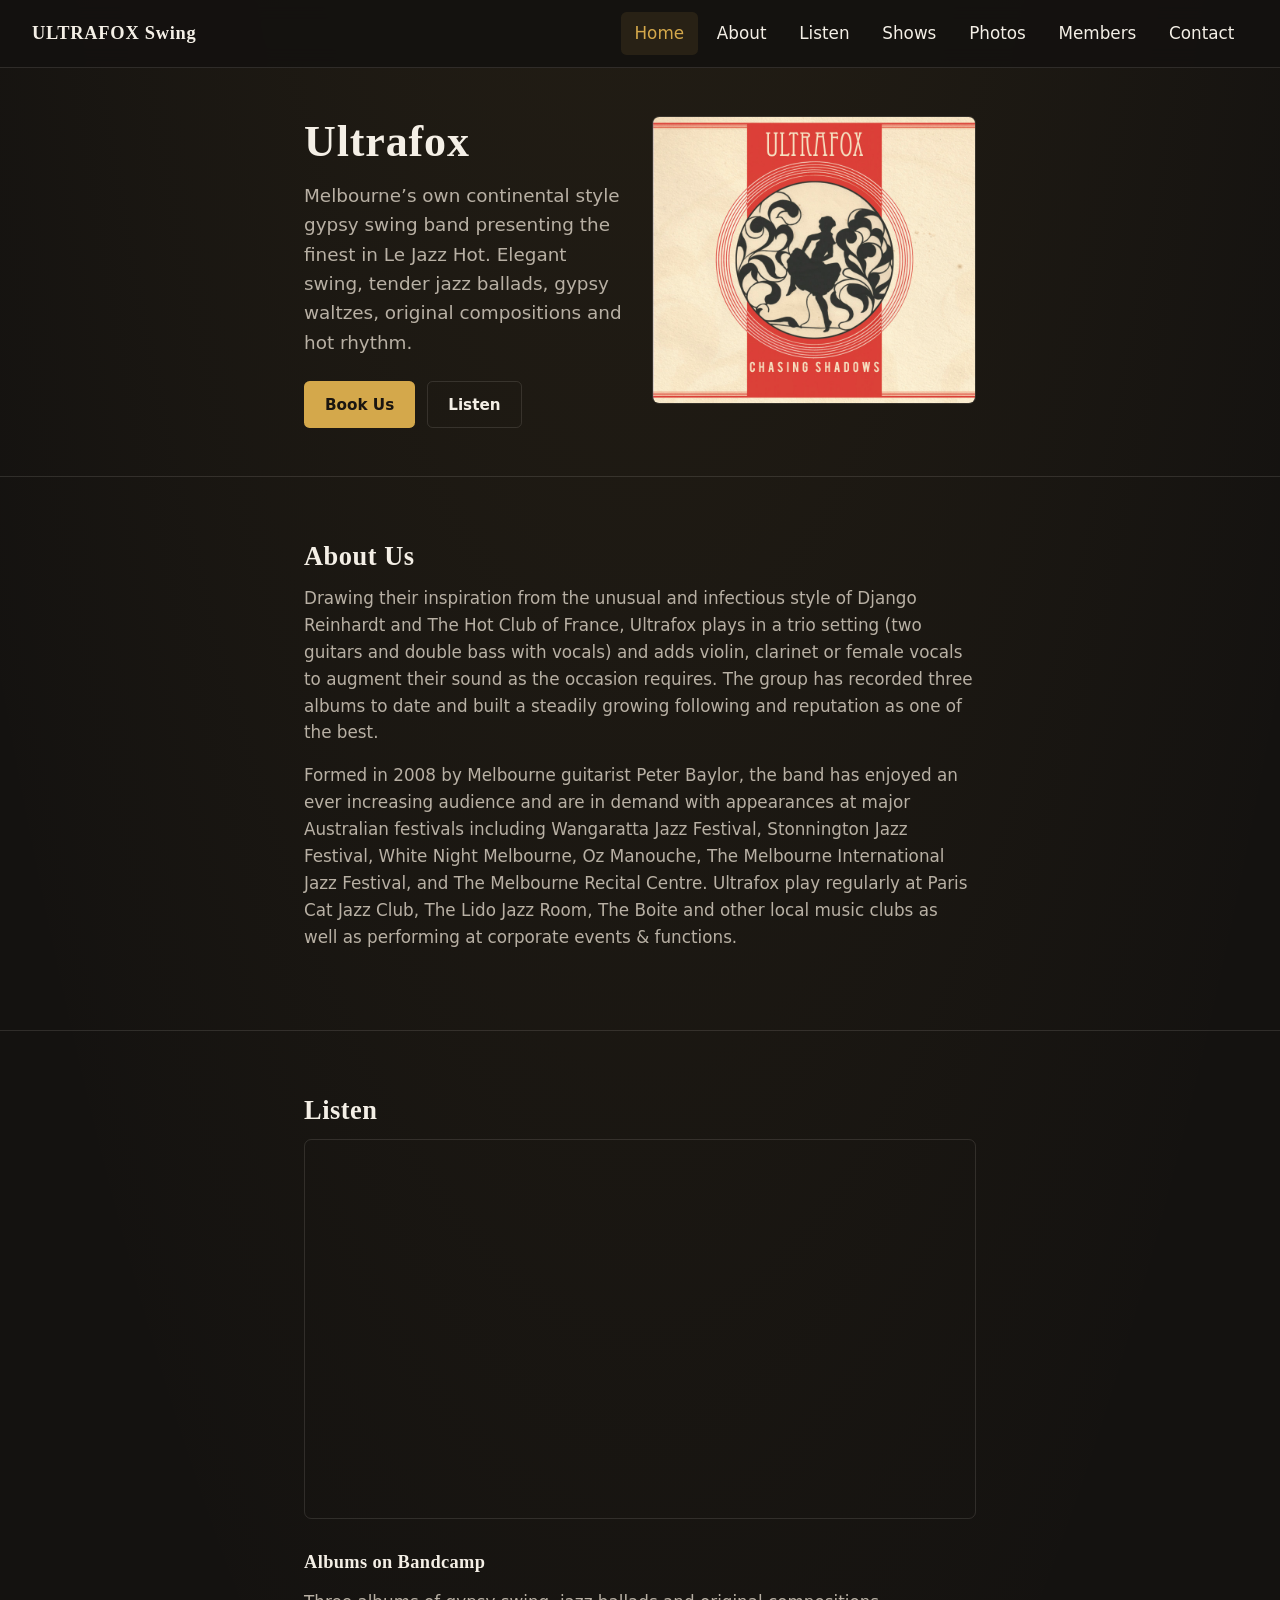
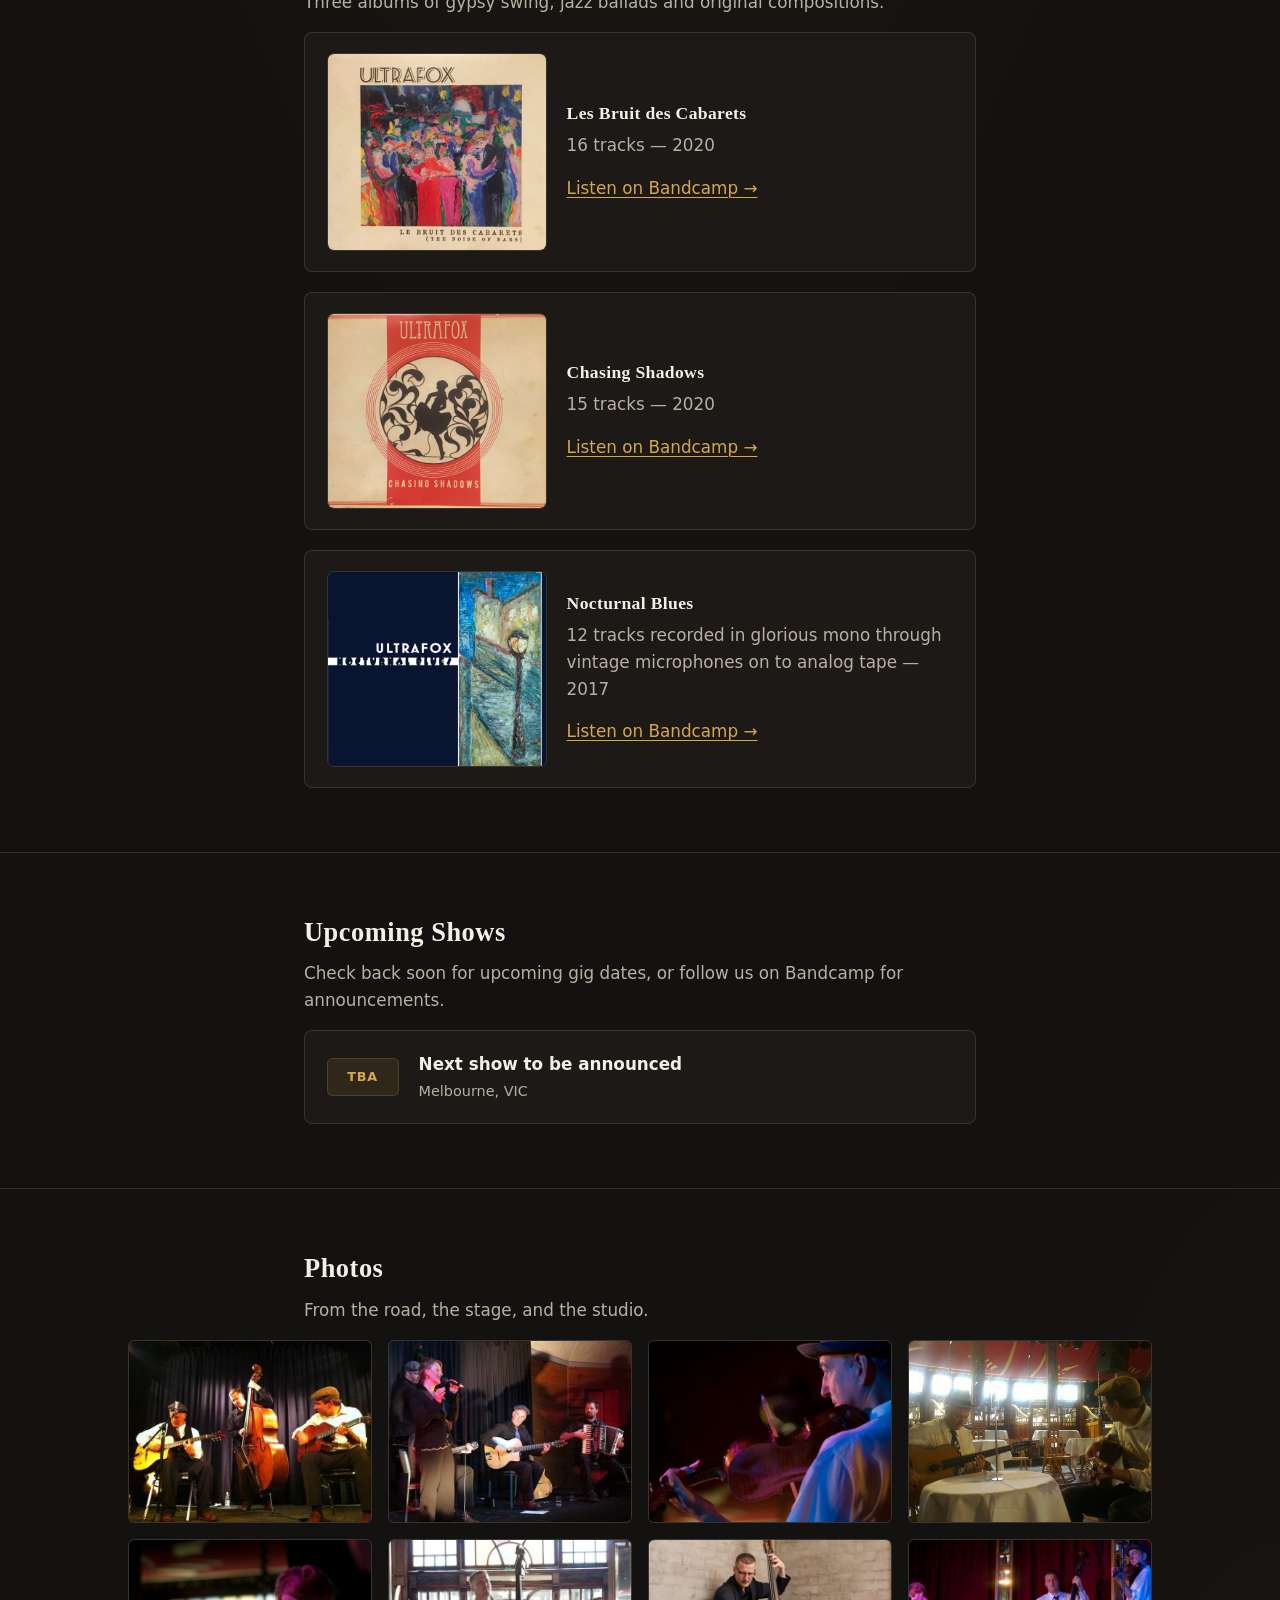
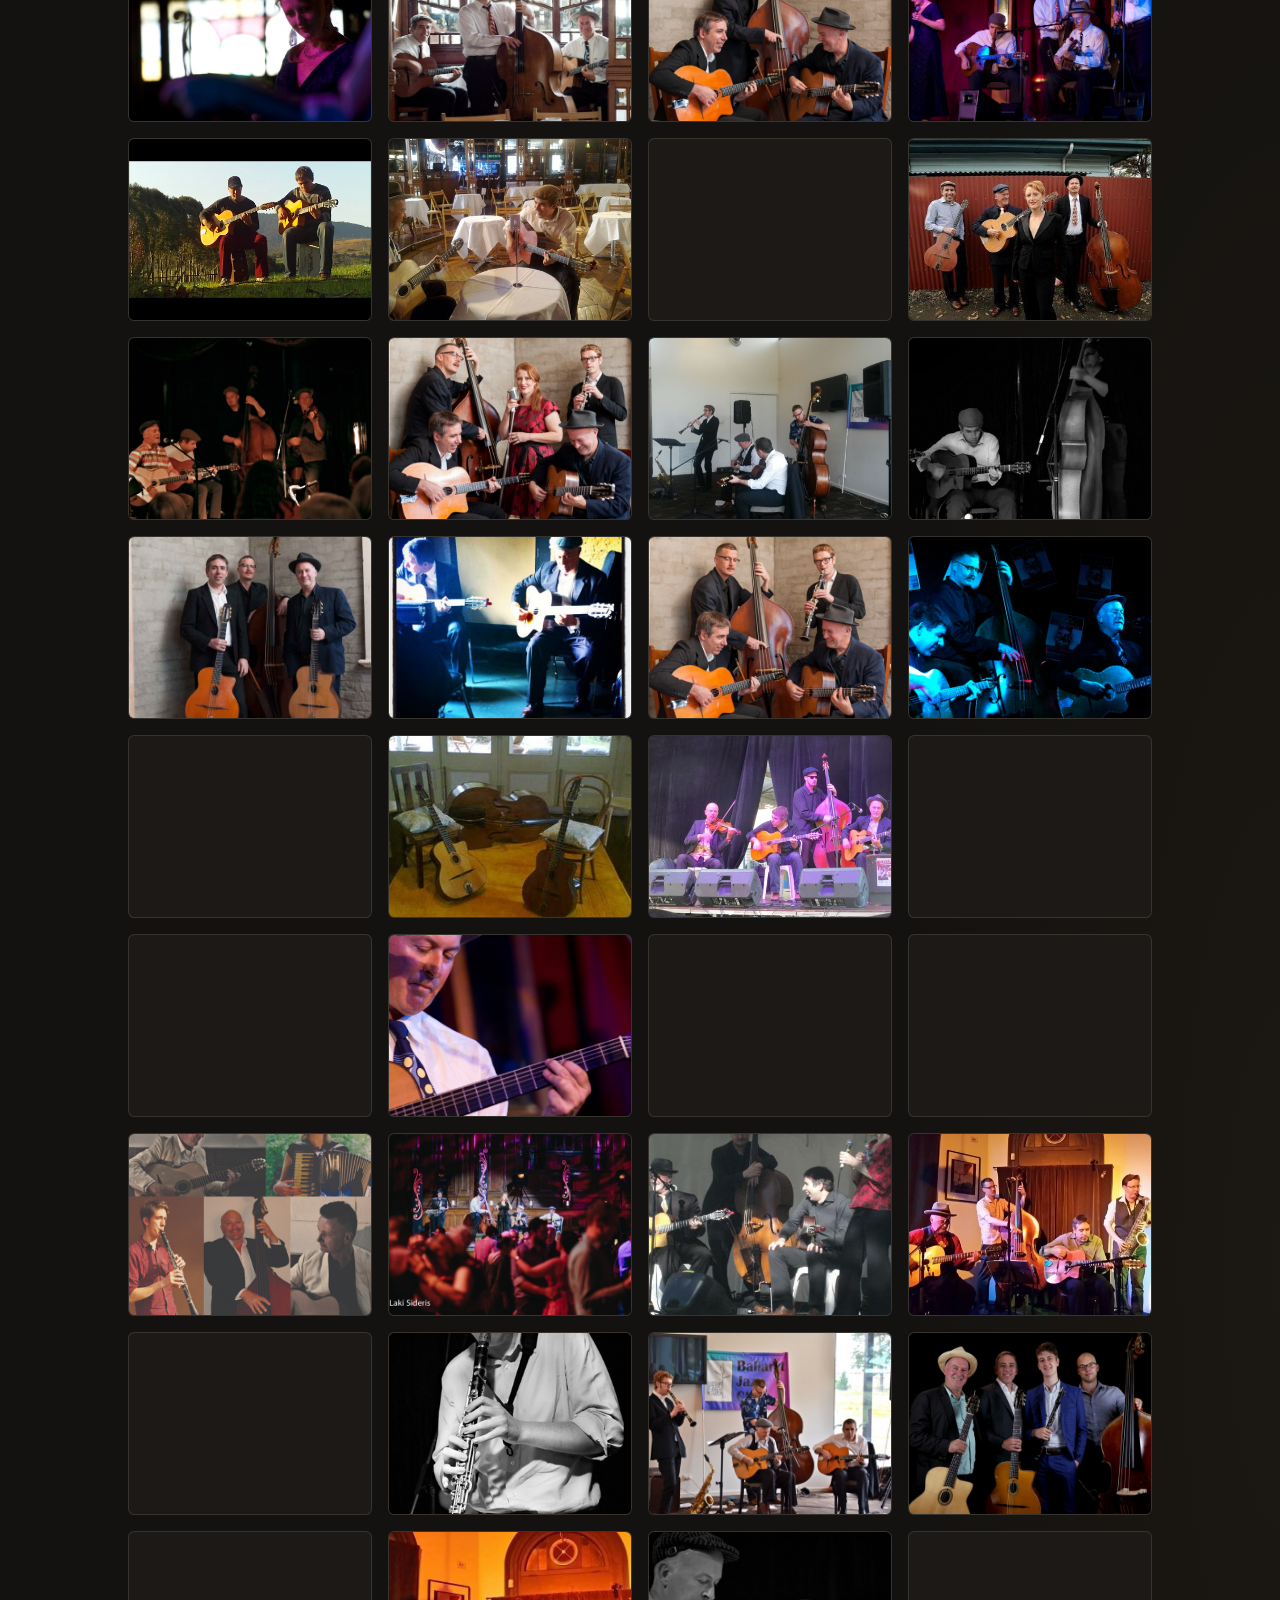
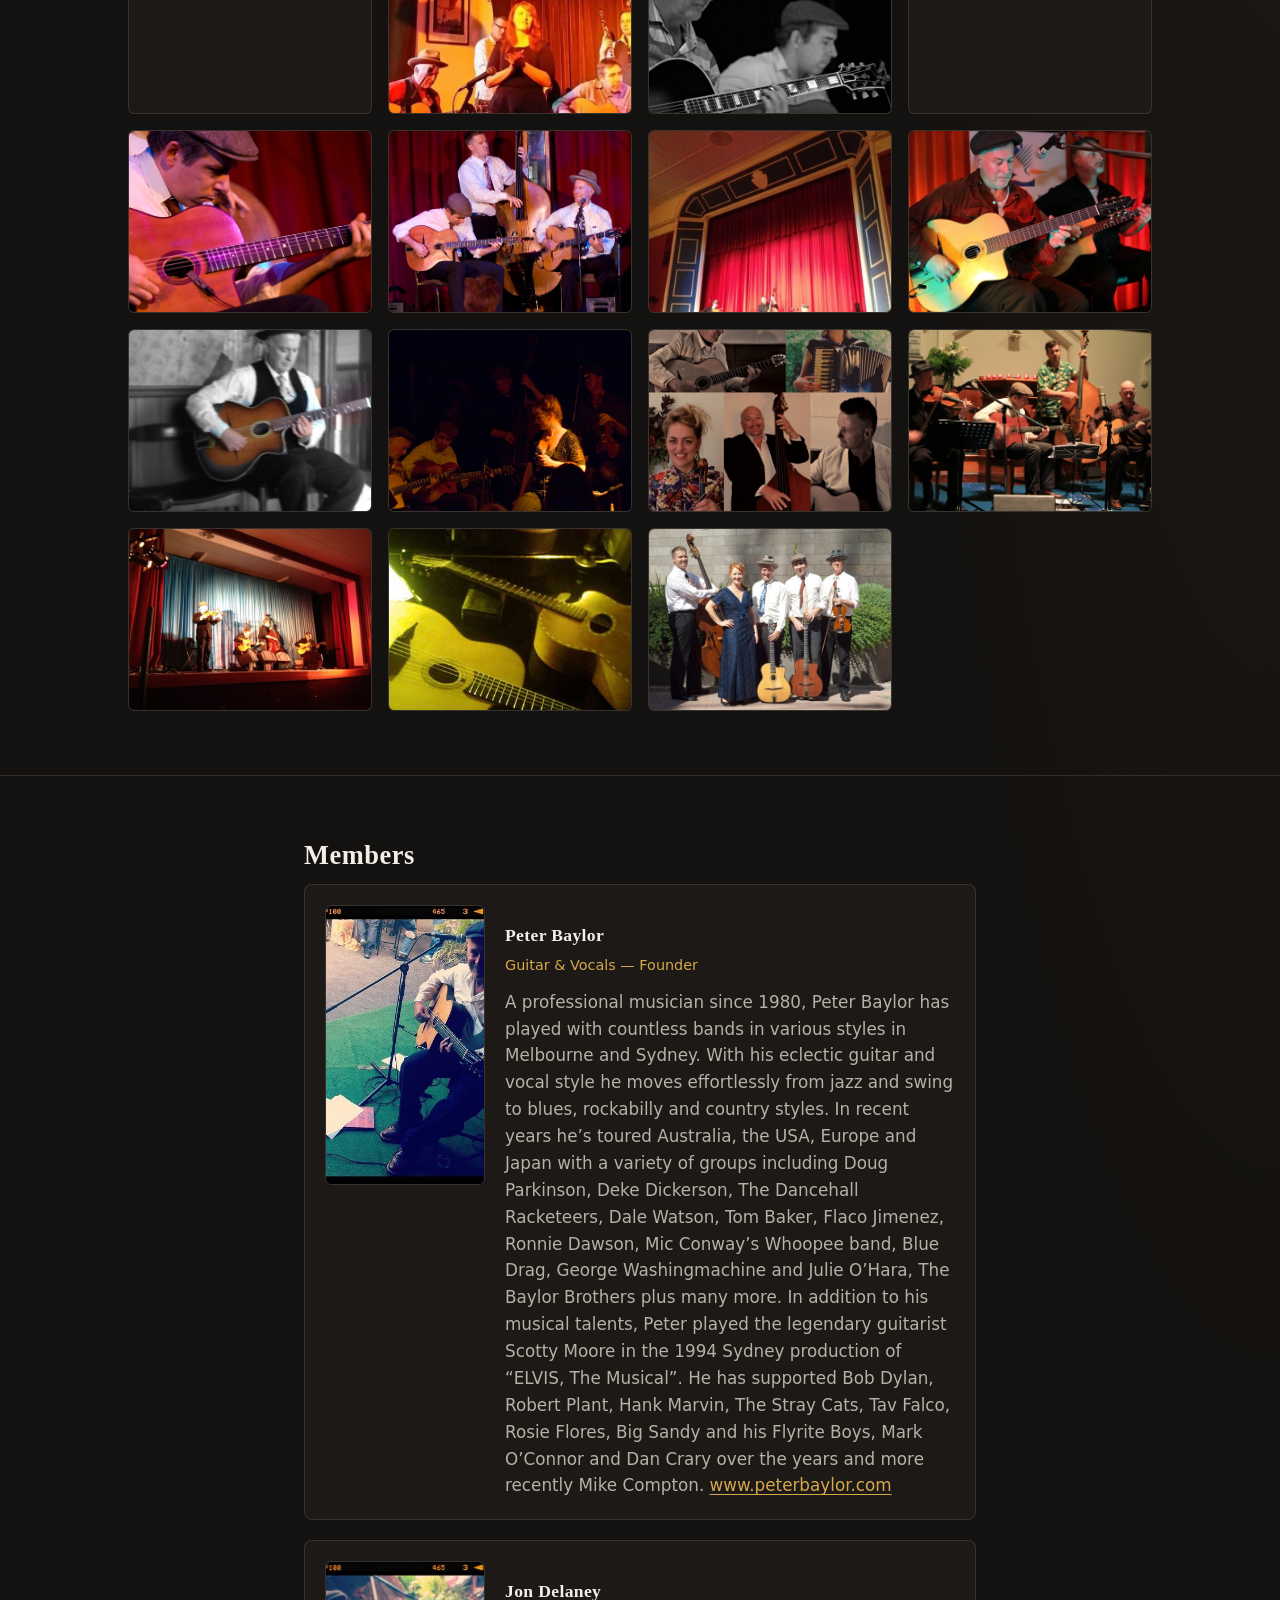
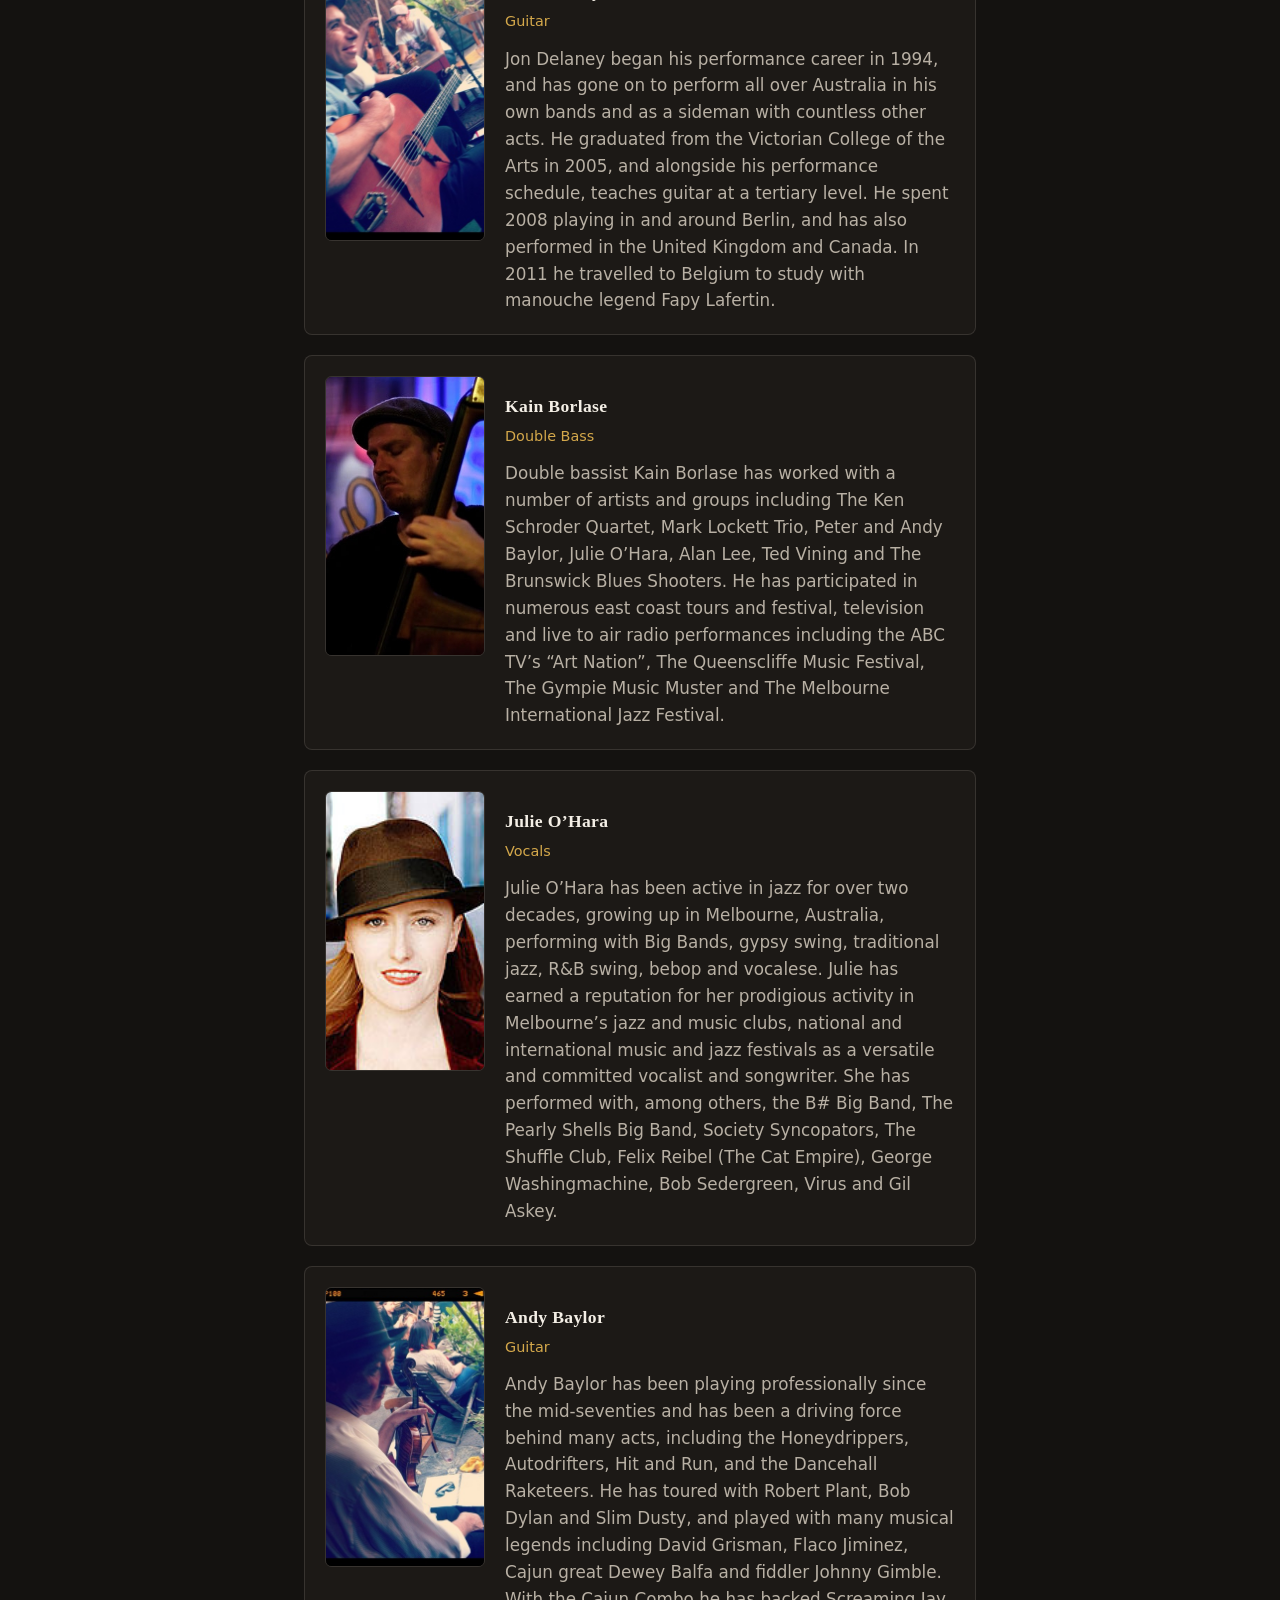
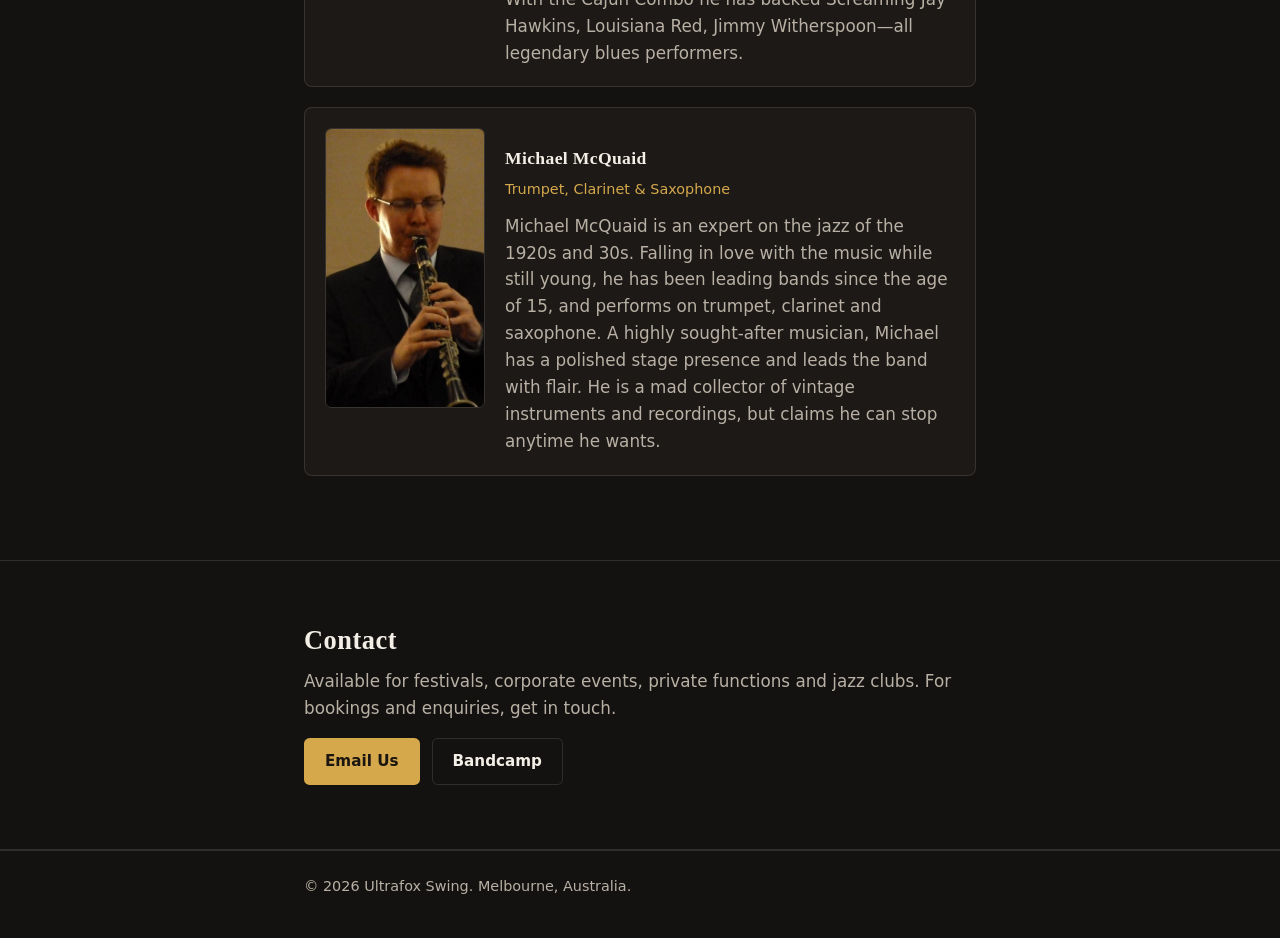
==== index.html @ ed1e6a5d "Initial commit" ====
<!DOCTYPE html>
<html lang="en">
  <head>
    <meta charset="utf-8" />
    <meta name="viewport" content="width=device-width, initial-scale=1" />
    <meta
      name="description"
      content="Ultrafox — Melbourne's continental style gypsy swing band. Le Jazz Hot inspired by Django Reinhardt and The Hot Club of France."
    />
    <title>Ultrafox Swing</title>

    <meta property="og:type" content="website" />
    <meta property="og:title" content="Ultrafox Swing" />
    <meta property="og:description" content="Melbourne's continental style gypsy swing band. Le Jazz Hot inspired by Django Reinhardt and The Hot Club of France." />
    <meta property="og:url" content="https://djangointhehills.github.io/ultrafox/" />
    <meta property="og:image" content="https://djangointhehills.github.io/ultrafox/assets/images/59bc3b57-Ultrafox-Cover-Art-cropped.jpg" />

    <meta name="twitter:card" content="summary_large_image" />
    <meta name="twitter:title" content="Ultrafox Swing" />
    <meta name="twitter:description" content="Melbourne's continental style gypsy swing band. Le Jazz Hot inspired by Django Reinhardt and The Hot Club of France." />
    <meta name="twitter:image" content="https://djangointhehills.github.io/ultrafox/assets/images/59bc3b57-Ultrafox-Cover-Art-cropped.jpg" />

    <meta http-equiv="X-Content-Type-Options" content="nosniff" />
    <meta http-equiv="Content-Security-Policy" content="default-src 'self'; style-src 'self' https://fonts.googleapis.com 'unsafe-inline'; font-src https://fonts.gstatic.com; img-src 'self' data:; script-src 'self'; connect-src 'self'; frame-src https://www.youtube-nocookie.com; frame-ancestors 'none'; base-uri 'self'; form-action 'self'" />
    <meta name="referrer" content="strict-origin-when-cross-origin" />
    <link rel="icon" type="image/png" href="assets/images/favicon.png" sizes="any" />
    <link rel="preconnect" href="https://fonts.googleapis.com" />
    <link rel="preconnect" href="https://fonts.gstatic.com" crossorigin />
    <link
      id="google-fonts"
      href="https://fonts.googleapis.com/css2?family=DM+Sans:wght@400;500;600&family=Fraunces:wght@600&display=swap"
      rel="stylesheet"
      media="print"
    />
    <noscript><link rel="stylesheet" href="https://fonts.googleapis.com/css2?family=DM+Sans:wght@400;500;600&family=Fraunces:wght@600&display=swap" /></noscript>
    <link rel="stylesheet" href="assets/styles.css" />
    <noscript><style>.site-nav { display: block !important; position: static !important; } .nav-toggle { display: none !important; }</style></noscript>
  </head>
  <body>
    <a class="skip-link" href="#about">Skip to content</a>
    <header class="site-header">
      <a class="brand" href="#hero">ULTRAFOX Swing</a>
      <button
        type="button"
        class="nav-toggle"
        aria-controls="site-nav"
        aria-expanded="false"
        aria-label="Open menu"
      >
        <span class="nav-toggle-bars" aria-hidden="true">
          <span></span><span></span><span></span>
        </span>
      </button>
      <nav class="site-nav" id="site-nav" aria-label="Primary">
        <ul>
          <li><a href="#hero">Home</a></li>
          <li><a href="#about">About</a></li>
          <li><a href="#listen">Listen</a></li>
          <li><a href="#shows">Shows</a></li>
          <li><a href="#photos">Photos</a></li>
          <li><a href="#members">Members</a></li>
          <li><a href="#contact">Contact</a></li>
        </ul>
      </nav>
    </header>

    <main>
      <section id="hero" class="section hero">
        <div class="layout-narrow">
          <div class="hero-inner">
            <div>
              <h1>Ultrafox</h1>
              <p class="hero-lead">
                Melbourne&rsquo;s own continental style gypsy swing band presenting the finest in Le Jazz Hot.
                Elegant swing, tender jazz ballads, gypsy waltzes, original compositions and hot rhythm.
              </p>
              <div class="cta-row">
                <a class="btn btn-primary" href="#contact">Book Us</a>
                <a class="btn btn-ghost" href="#listen">Listen</a>
              </div>
            </div>
            <figure class="hero-visual">
              <img
                src="assets/images/59bc3b57-Ultrafox-Cover-Art-cropped.jpg"
                width="828"
                height="736"
                alt="Ultrafox — Nocturnal Blues cover artwork"
                fetchpriority="high"
                decoding="async"
              />
            </figure>
          </div>
        </div>
      </section>

      <section id="about" class="section">
        <div class="layout-narrow">
          <h2>About Us</h2>
          <p>
            Drawing their inspiration from the unusual and infectious style of Django Reinhardt and The Hot Club of
            France, Ultrafox plays in a trio setting (two guitars and double bass with vocals) and adds violin,
            clarinet or female vocals to augment their sound as the occasion requires. The group has recorded three
            albums to date and built a steadily growing following and reputation as one of the best.
          </p>
          <p>
            Formed in 2008 by Melbourne guitarist Peter Baylor, the band has enjoyed an ever increasing audience
            and are in demand with appearances at major Australian festivals including Wangaratta Jazz Festival,
            Stonnington Jazz Festival, White Night Melbourne, Oz Manouche, The Melbourne International Jazz Festival,
            and The Melbourne Recital Centre. Ultrafox play regularly at Paris Cat Jazz Club, The Lido Jazz Room,
            The Boite and other local music clubs as well as performing at corporate events &amp; functions.
          </p>
        </div>
      </section>

      <section id="listen" class="section">
        <div class="layout-narrow">
          <h2>Listen</h2>
          <div class="video-embed">
            <iframe
              src="https://www.youtube-nocookie.com/embed/videoseries?list=PLoGnZKngaEBkVRTnGaLurvh5jfVUf2xkI"
              title="Ultrafox — YouTube playlist"
              allow="accelerometer; autoplay; clipboard-write; encrypted-media; gyroscope; picture-in-picture"
              allowfullscreen
              loading="lazy"
            ></iframe>
          </div>
          <h3 class="albums-heading">Albums on Bandcamp</h3>
          <p>Three albums of gypsy swing, jazz ballads and original compositions.</p>
          <div class="album-grid">
            <div class="album-showcase card">
              <a href="https://peterbaylor.bandcamp.com/album/les-bruit-des-cabarets" target="_blank" rel="noopener noreferrer" class="album-cover-link">
                <img
                  src="assets/images/les-bruit-des-cabarets-cover.jpg"
                  width="1200"
                  height="1080"
                  alt="Les Bruit des Cabarets album cover"
                  loading="lazy"
                  decoding="async"
                />
              </a>
              <div>
                <h3 class="album-subtitle">Les Bruit des Cabarets</h3>
                <p>16 tracks &mdash; 2020</p>
                <p><a href="https://peterbaylor.bandcamp.com/album/les-bruit-des-cabarets" target="_blank" rel="noopener noreferrer">Listen on Bandcamp &rarr;</a></p>
              </div>
            </div>
            <div class="album-showcase card">
              <a href="https://peterbaylor.bandcamp.com/album/chasing-shadows-ultrafox" target="_blank" rel="noopener noreferrer" class="album-cover-link">
                <img
                  src="assets/images/chasing-shadows-cover.jpg"
                  width="1200"
                  height="1069"
                  alt="Chasing Shadows album cover"
                  loading="lazy"
                  decoding="async"
                />
              </a>
              <div>
                <h3 class="album-subtitle">Chasing Shadows</h3>
                <p>15 tracks &mdash; 2020</p>
                <p><a href="https://peterbaylor.bandcamp.com/album/chasing-shadows-ultrafox" target="_blank" rel="noopener noreferrer">Listen on Bandcamp &rarr;</a></p>
              </div>
            </div>
            <div class="album-showcase card">
              <a href="https://peterbaylor.bandcamp.com/album/nocturnal-blues-ultrafox" target="_blank" rel="noopener noreferrer" class="album-cover-link">
                <img
                  src="assets/images/nocturnal-blues-cover.jpg"
                  width="1200"
                  height="1063"
                  alt="Nocturnal Blues album cover"
                  loading="lazy"
                  decoding="async"
                />
              </a>
              <div>
                <h3 class="album-subtitle">Nocturnal Blues</h3>
                <p>12 tracks recorded in glorious mono through vintage microphones on to analog tape &mdash; 2017</p>
                <p><a href="https://peterbaylor.bandcamp.com/album/nocturnal-blues-ultrafox" target="_blank" rel="noopener noreferrer">Listen on Bandcamp &rarr;</a></p>
              </div>
            </div>
          </div>
        </div>
      </section>

      <section id="shows" class="section">
        <div class="layout-narrow">
          <h2>Upcoming Shows</h2>
          <p>Check back soon for upcoming gig dates, or follow us on Bandcamp for announcements.</p>
          <ul class="shows-list">
            <li class="card show-item">
              <div class="show-date">
                <span class="show-month">TBA</span>
              </div>
              <div class="show-details">
                <strong>Next show to be announced</strong>
                <span>Melbourne, VIC</span>
              </div>
            </li>
          </ul>
        </div>
      </section>

      <section id="photos" class="section">
        <div class="layout-wide">
          <div class="layout-narrow">
            <h2>Photos</h2>
            <p>From the road, the stage, and the studio.</p>
          </div>
          <div class="photo-grid">
            <button type="button" class="photo-card">
              <img src="assets/images/thumbs/00739a0d-5282384-orig.jpg" data-full="assets/images/00739a0d-5282384-orig.jpg" width="600" height="448" alt="Trio performing on stage — two guitarists seated with a double bassist standing between them against dark curtains" loading="lazy" decoding="async" />
            </button>
            <button type="button" class="photo-card">
              <img src="assets/images/thumbs/064d318c-5282377-orig.jpg" data-full="assets/images/064d318c-5282377-orig.jpg" width="600" height="450" alt="Vocalist singing at a microphone with guitarist and accordionist accompanying on a small club stage" loading="lazy" decoding="async" />
            </button>
            <button type="button" class="photo-card">
              <img src="assets/images/thumbs/0946f49d-4894965-orig.jpg" data-full="assets/images/0946f49d-4894965-orig.jpg" width="600" height="399" alt="Close-up of a violinist in a hat playing under moody stage lighting" loading="lazy" decoding="async" />
            </button>
            <button type="button" class="photo-card">
              <img src="assets/images/thumbs/0e706ac2-4882536-orig.jpg" data-full="assets/images/0e706ac2-4882536-orig.jpg" width="600" height="338" alt="Two guitarists playing at a white-clothed table inside an ornate vintage carousel pavilion" loading="lazy" decoding="async" />
            </button>
            <button type="button" class="photo-card">
              <img src="assets/images/thumbs/0f38d4d3-4894963-orig.jpg" data-full="assets/images/0f38d4d3-4894963-orig.jpg" width="600" height="399" alt="Female vocalist bathed in purple light with stained glass windows glowing behind her" loading="lazy" decoding="async" />
            </button>
            <button type="button" class="photo-card">
              <img src="assets/images/thumbs/1867cf8b-4882537-orig.jpg" data-full="assets/images/1867cf8b-4882537-orig.jpg" width="600" height="399" alt="Trio posed in an ornate wooden-panelled room — two guitarists seated with double bassist standing" loading="lazy" decoding="async" />
            </button>
            <button type="button" class="photo-card">
              <img src="assets/images/thumbs/207d9d1a-ultrafox-08.jpg" data-full="assets/images/207d9d1a-ultrafox-08.jpg" width="3200" height="2400" alt="Two guitarists and a double bassist laughing together against a whitewashed brick wall" loading="lazy" decoding="async" />
            </button>
            <button type="button" class="photo-card">
              <img src="assets/images/thumbs/2380590c-4894955-orig.jpg" data-full="assets/images/2380590c-4894955-orig.jpg" width="600" height="399" alt="Five-piece band performing on stage with red velvet curtains — vocalist, two guitars, double bass and violin" loading="lazy" decoding="async" />
            </button>
            <button type="button" class="photo-card">
              <img src="assets/images/thumbs/281d6ced-5282383-orig.jpg" data-full="assets/images/281d6ced-5282383-orig.jpg" width="458" height="344" alt="Two guitarists playing acoustic guitars outdoors on a grassy hillside at golden hour" loading="lazy" decoding="async" />
            </button>
            <button type="button" class="photo-card">
              <img src="assets/images/thumbs/2ae3df6a-4882528-orig.jpg" data-full="assets/images/2ae3df6a-4882528-orig.jpg" width="600" height="338" alt="Two guitarists rehearsing at a round table in an elegant empty restaurant" loading="lazy" decoding="async" />
            </button>
            <button type="button" class="photo-card">
              <img src="assets/images/thumbs/2d3f7245-peter-and-ashley.jpg" data-full="assets/images/2d3f7245-peter-and-ashley.jpg" width="640" height="960" alt="Peter and Ashley seated with guitars under grapevine shadows against a brick wall at dusk" loading="lazy" decoding="async" />
            </button>
            <button type="button" class="photo-card">
              <img src="assets/images/thumbs/3477606e-5282386-orig.jpg" data-full="assets/images/3477606e-5282386-orig.jpg" width="326" height="245" alt="Four-piece band posed outdoors — vocalist in black blazer flanked by two guitarists and a double bassist" loading="lazy" decoding="async" />
            </button>
            <button type="button" class="photo-card">
              <img src="assets/images/thumbs/421ba146-4911068-orig.jpg" data-full="assets/images/421ba146-4911068-orig.jpg" width="600" height="406" alt="Band performing live in a dark intimate venue — guitars, double bass and violin on stage with audience visible" loading="lazy" decoding="async" />
            </button>
            <button type="button" class="photo-card">
              <img src="assets/images/thumbs/4240ffd6-ultrafox-03.jpg" data-full="assets/images/4240ffd6-ultrafox-03.jpg" width="3200" height="2401" alt="Five-piece band portrait — two guitars, double bass, vocalist at a vintage microphone and clarinettist against brick" loading="lazy" decoding="async" />
            </button>
            <button type="button" class="photo-card">
              <img src="assets/images/thumbs/43cfc003-014.jpg" data-full="assets/images/43cfc003-014.jpg" width="1600" height="900" alt="Band performing at a jazz club — clarinettist standing, two guitars and double bass seated with PA speakers" loading="lazy" decoding="async" />
            </button>
            <button type="button" class="photo-card">
              <img src="assets/images/thumbs/46827513-4911071-orig.jpg" data-full="assets/images/46827513-4911071-orig.jpg" width="338" height="500" alt="Black and white shot of a guitarist seated on stage with double bass behind, clarinet resting on a stand" loading="lazy" decoding="async" />
            </button>
            <button type="button" class="photo-card">
              <img src="assets/images/thumbs/49aff806-trio-ultrafox.jpg" data-full="assets/images/49aff806-trio-ultrafox.jpg" width="851" height="566" alt="Trio portrait — two guitarists and double bassist standing with instruments against a whitewashed wall" loading="lazy" decoding="async" />
            </button>
            <button type="button" class="photo-card">
              <img src="assets/images/thumbs/4e48f790-1558377-856284451049253-4202228903811809169-n.jpg" data-full="assets/images/4e48f790-1558377-856284451049253-4202228903811809169-n.jpg" width="640" height="640" alt="Two guitarists playing in a dimly lit room, one in a flat cap, with warm vintage tones" loading="lazy" decoding="async" />
            </button>
            <button type="button" class="photo-card">
              <img src="assets/images/thumbs/53671bfd-ultrafox-05.jpg" data-full="assets/images/53671bfd-ultrafox-05.jpg" width="3200" height="2400" alt="Quartet portrait — two guitars, double bass and clarinet posed against a whitewashed brick wall" loading="lazy" decoding="async" />
            </button>
            <button type="button" class="photo-card">
              <img src="assets/images/thumbs/58ab9ebe-5305069-orig.jpg" data-full="assets/images/58ab9ebe-5305069-orig.jpg" width="600" height="400" alt="Trio performing under blue stage lighting with Ultrafox posters on the wall behind" loading="lazy" decoding="async" />
            </button>
            <button type="button" class="photo-card">
              <img src="assets/images/thumbs/5c5761db-5282388-orig.jpg" data-full="assets/images/5c5761db-5282388-orig.jpg" width="600" height="450" alt="Four musicians on stage — drums, guitar, double bass and rhythm guitar with sheet music on the floor" loading="lazy" decoding="async" />
            </button>
            <button type="button" class="photo-card">
              <img src="assets/images/thumbs/61b8d70f-4882527-orig.jpg" data-full="assets/images/61b8d70f-4882527-orig.jpg" width="350" height="467" alt="Two gypsy jazz guitars and a double bass resting on chairs by a sunlit window" loading="lazy" decoding="async" />
            </button>
            <button type="button" class="photo-card">
              <img src="assets/images/thumbs/625d3b3f-10258920-10203481207099679-5692838958962996160-o.jpg" data-full="assets/images/625d3b3f-10258920-10203481207099679-5692838958962996160-o.jpg" width="2048" height="1150" alt="Quartet performing on a festival stage with black curtain backdrop, floor monitors and CD-for-sale sign" loading="lazy" decoding="async" />
            </button>
            <button type="button" class="photo-card">
              <img src="assets/images/thumbs/664ac7b0-5282382-orig.jpg" data-full="assets/images/664ac7b0-5282382-orig.jpg" width="600" height="450" alt="Trio playing in a warmly lit hall with red drapes, a standing lamp and candles on tables" loading="lazy" decoding="async" />
            </button>
            <button type="button" class="photo-card">
              <img src="assets/images/thumbs/74d1191f-030.jpg" data-full="assets/images/74d1191f-030.jpg" width="640" height="640" alt="Guitarist in a hat and waistcoat playing a vintage acoustic guitar, Instagram-style warm filter" loading="lazy" decoding="async" />
            </button>
            <button type="button" class="photo-card">
              <img src="assets/images/thumbs/7ed42b22-4894962-orig.jpg" data-full="assets/images/7ed42b22-4894962-orig.jpg" width="600" height="399" alt="Close-up of a guitarist's hands fretting a chord on a gypsy jazz guitar under purple stage light" loading="lazy" decoding="async" />
            </button>
            <button type="button" class="photo-card">
              <img src="assets/images/thumbs/858147ff-dsc04248.jpg" data-full="assets/images/858147ff-dsc04248.jpg" width="681" height="1024" alt="Guitarist in a flat cap playing a Selmer-style guitar in a stone-walled cellar venue" loading="lazy" decoding="async" />
            </button>
            <button type="button" class="photo-card">
              <img src="assets/images/thumbs/87d1ca95-fox-tour.jpg" data-full="assets/images/87d1ca95-fox-tour.jpg" width="1800" height="1384" alt="Band performing on a theatre stage framed by red and blue curtains, viewed from the back of the hall" loading="lazy" decoding="async" />
            </button>
            <button type="button" class="photo-card">
              <img src="assets/images/thumbs/8a67b7dc-ultrafox-5.jpg" data-full="assets/images/8a67b7dc-ultrafox-5.jpg" width="2220" height="2215" alt="Six-panel member collage — guitarist, accordionist, clarinettist, double bassist, violinist and guitarist" loading="lazy" decoding="async" />
            </button>
            <button type="button" class="photo-card">
              <img src="assets/images/thumbs/8b6dacfb-20140607-1m0c5158.jpg" data-full="assets/images/8b6dacfb-20140607-1m0c5158.jpg" width="700" height="467" alt="Band performing at a swing dance event with couples dancing in the foreground, pink and red stage lighting" loading="lazy" decoding="async" />
            </button>
            <button type="button" class="photo-card">
              <img src="assets/images/thumbs/92a7b98f-5282379-orig.jpg" data-full="assets/images/92a7b98f-5282379-orig.jpg" width="403" height="403" alt="Quartet playing under a marquee at an outdoor event — guitar, double bass, rhythm guitar and vocalist" loading="lazy" decoding="async" />
            </button>
            <button type="button" class="photo-card">
              <img src="assets/images/thumbs/961a69a3-10511087-10203326204627334-4696267525188938118-n.jpg" data-full="assets/images/961a69a3-10511087-10203326204627334-4696267525188938118-n.jpg" width="960" height="540" alt="Quartet performing in a warm-toned heritage room — guitar, double bass, rhythm guitar and saxophone" loading="lazy" decoding="async" />
            </button>
            <button type="button" class="photo-card">
              <img src="assets/images/thumbs/96fad926-ultrafox-02.jpg" data-full="assets/images/96fad926-ultrafox-02.jpg" width="3200" height="2400" alt="Five-piece band mid-performance — vocalist laughing at a vintage microphone with two guitars, bass and clarinet" loading="lazy" decoding="async" />
            </button>
            <button type="button" class="photo-card">
              <img src="assets/images/thumbs/a5ffc343-4911073-orig.jpg" data-full="assets/images/a5ffc343-4911073-orig.jpg" width="338" height="500" alt="Black and white portrait of a clarinettist performing with eyes focused on the instrument" loading="lazy" decoding="async" />
            </button>
            <button type="button" class="photo-card">
              <img src="assets/images/thumbs/ada8e37d-ballarat-2.jpg" data-full="assets/images/ada8e37d-ballarat-2.jpg" width="640" height="423" alt="Quartet performing at Ballarat Jazz Club — clarinet, guitar, double bass and rhythm guitar" loading="lazy" decoding="async" />
            </button>
            <button type="button" class="photo-card">
              <img src="assets/images/thumbs/b2189705-ultrafox-tour-draft-1-1.jpg" data-full="assets/images/b2189705-ultrafox-tour-draft-1-1.jpg" width="4592" height="3286" alt="Four band members posing with instruments against a black backdrop — two guitars, clarinet and double bass" loading="lazy" decoding="async" />
            </button>
            <button type="button" class="photo-card">
              <img src="assets/images/thumbs/b486f64a-018.jpg" data-full="assets/images/b486f64a-018.jpg" width="2448" height="3264" alt="Trio on stage in a heritage theatre with red curtains, audience seated at tables in the foreground" loading="lazy" decoding="async" />
            </button>
            <button type="button" class="photo-card">
              <img src="assets/images/thumbs/b8930459-10440214-10203326204147322-6898018828188277680-n.jpg" data-full="assets/images/b8930459-10440214-10203326204147322-6898018828188277680-n.jpg" width="540" height="960" alt="Five-piece performing in a heritage hall — vocalist centre stage with guitar, bass and rhythm guitar behind" loading="lazy" decoding="async" />
            </button>
            <button type="button" class="photo-card">
              <img src="assets/images/thumbs/b972c6df-4911067-orig.jpg" data-full="assets/images/b972c6df-4911067-orig.jpg" width="600" height="406" alt="Black and white close-up of two guitarists in flat caps, focused intently on their playing" loading="lazy" decoding="async" />
            </button>
            <button type="button" class="photo-card">
              <img src="assets/images/thumbs/c7840274-ultrafox-5.jpg" data-full="assets/images/c7840274-ultrafox-5.jpg" width="2220" height="2215" alt="Six-panel member collage — guitarist, accordionist, violinist, double bassist and two guitarists" loading="lazy" decoding="async" />
            </button>
            <button type="button" class="photo-card">
              <img src="assets/images/thumbs/cd99d096-4894958-orig.jpg" data-full="assets/images/cd99d096-4894958-orig.jpg" width="600" height="399" alt="Close-up of a young guitarist in a flat cap leaning into his instrument under coloured stage lights" loading="lazy" decoding="async" />
            </button>
            <button type="button" class="photo-card">
              <img src="assets/images/thumbs/d6d2e9ec-5199720-orig.jpg" data-full="assets/images/d6d2e9ec-5199720-orig.jpg" width="539" height="500" alt="Trio performing on a small stage with red curtains — two guitars and double bass with audience below" loading="lazy" decoding="async" />
            </button>
            <button type="button" class="photo-card">
              <img src="assets/images/thumbs/e3e24c86-10492221-752455324793034-4206289526646605355-n.jpg" data-full="assets/images/e3e24c86-10492221-752455324793034-4206289526646605355-n.jpg" width="720" height="960" alt="Trio playing on the stage of an ornate heritage theatre, wide shot showing the proscenium arch" loading="lazy" decoding="async" />
            </button>
            <button type="button" class="photo-card">
              <img src="assets/images/thumbs/e71fc2b2-peter-and-ash.jpg" data-full="assets/images/e71fc2b2-peter-and-ash.jpg" width="720" height="481" alt="Two guitarists performing side by side — lead guitarist in a flat cap playing a Selmer-style guitar" loading="lazy" decoding="async" />
            </button>
            <button type="button" class="photo-card">
              <img src="assets/images/thumbs/e7614382-ballarat-di-mauro.jpg" data-full="assets/images/e7614382-ballarat-di-mauro.jpg" width="427" height="570" alt="Guitarist in period attire playing a Di Mauro guitar by a window, selective colour effect" loading="lazy" decoding="async" />
            </button>
            <button type="button" class="photo-card">
              <img src="assets/images/thumbs/e78e6d1c-4924493-orig.jpg" data-full="assets/images/e78e6d1c-4924493-orig.jpg" width="600" height="399" alt="Five-piece band performing in a dark club — vocalist with microphone, two guitars, bass and violin" loading="lazy" decoding="async" />
            </button>
            <button type="button" class="photo-card">
              <img src="assets/images/thumbs/ee066fab-ultrafox-5.jpg" data-full="assets/images/ee066fab-ultrafox-5.jpg" width="2220" height="2215" alt="Six-panel member collage showing individual portraits of each band member with their instrument" loading="lazy" decoding="async" />
            </button>
            <button type="button" class="photo-card">
              <img src="assets/images/thumbs/f28151d0-4890927-orig.jpg" data-full="assets/images/f28151d0-4890927-orig.jpg" width="600" height="367" alt="Quartet performing in a small church — violin, guitar, double bass and rhythm guitar with candles on the altar" loading="lazy" decoding="async" />
            </button>
            <button type="button" class="photo-card">
              <img src="assets/images/thumbs/f5a2b8bf-067.jpg" data-full="assets/images/f5a2b8bf-067.jpg" width="3264" height="2448" alt="Quartet on a theatre stage — violinist standing, two guitarists and bassist seated, framed by red and blue curtains" loading="lazy" decoding="async" />
            </button>
            <button type="button" class="photo-card">
              <img src="assets/images/thumbs/f7586fef-5282392-orig.jpg" data-full="assets/images/f7586fef-5282392-orig.jpg" width="350" height="467" alt="Gypsy jazz guitars resting on a dark surface under warm lamp light" loading="lazy" decoding="async" />
            </button>
            <button type="button" class="photo-card">
              <img src="assets/images/thumbs/fc6cebe6-4882538-orig.jpg" data-full="assets/images/fc6cebe6-4882538-orig.jpg" width="600" height="399" alt="Five band members posing outdoors with instruments — double bass, vocalist, two guitars and violin against stone wall" loading="lazy" decoding="async" />
            </button>
          </div>
        </div>
      </section>

      <section id="members" class="section">
        <div class="layout-narrow">
          <h2>Members</h2>

          <div class="member-card">
            <figure class="member-photo">
              <img src="assets/images/peter-baylor.jpg" width="280" height="280" alt="Peter Baylor" loading="lazy" decoding="async" />
            </figure>
            <div class="member-info">
              <h3>Peter Baylor</h3>
              <p class="member-role">Guitar &amp; Vocals &mdash; Founder</p>
              <p>
                A professional musician since 1980, Peter Baylor has played with countless bands in various styles in
                Melbourne and Sydney. With his eclectic guitar and vocal style he moves effortlessly from jazz and swing
                to blues, rockabilly and country styles. In recent years he&rsquo;s toured Australia, the USA, Europe and
                Japan with a variety of groups including Doug Parkinson, Deke Dickerson, The Dancehall Racketeers, Dale
                Watson, Tom Baker, Flaco Jimenez, Ronnie Dawson, Mic Conway&rsquo;s Whoopee band, Blue Drag, George
                Washingmachine and Julie O&rsquo;Hara, The Baylor Brothers plus many more. In addition to his musical
                talents, Peter played the legendary guitarist Scotty Moore in the 1994 Sydney production of &ldquo;ELVIS,
                The Musical&rdquo;. He has supported Bob Dylan, Robert Plant, Hank Marvin, The Stray Cats, Tav Falco,
                Rosie Flores, Big Sandy and his Flyrite Boys, Mark O&rsquo;Connor and Dan Crary over the years and more
                recently Mike Compton.
                <a href="https://www.peterbaylor.com/" target="_blank" rel="noopener noreferrer">www.peterbaylor.com</a>
              </p>
            </div>
          </div>

          <div class="member-card">
            <figure class="member-photo">
              <img src="assets/images/jon-delaney.jpg" width="280" height="280" alt="Jon Delaney" loading="lazy" decoding="async" />
            </figure>
            <div class="member-info">
              <h3>Jon Delaney</h3>
              <p class="member-role">Guitar</p>
              <p>
                Jon Delaney began his performance career in 1994, and has gone on to perform all over Australia in his
                own bands and as a sideman with countless other acts. He graduated from the Victorian College of the Arts
                in 2005, and alongside his performance schedule, teaches guitar at a tertiary level. He spent 2008 playing
                in and around Berlin, and has also performed in the United Kingdom and Canada. In 2011 he travelled to
                Belgium to study with manouche legend Fapy Lafertin.
              </p>
            </div>
          </div>

          <div class="member-card">
            <figure class="member-photo">
              <img src="assets/images/kain-borlase.jpg" width="280" height="280" alt="Kain Borlase" loading="lazy" decoding="async" />
            </figure>
            <div class="member-info">
              <h3>Kain Borlase</h3>
              <p class="member-role">Double Bass</p>
              <p>
                Double bassist Kain Borlase has worked with a number of artists and groups including The Ken Schroder
                Quartet, Mark Lockett Trio, Peter and Andy Baylor, Julie O&rsquo;Hara, Alan Lee, Ted Vining and The
                Brunswick Blues Shooters. He has participated in numerous east coast tours and festival, television and
                live to air radio performances including the ABC TV&rsquo;s &ldquo;Art Nation&rdquo;, The Queenscliffe
                Music Festival, The Gympie Music Muster and The Melbourne International Jazz Festival.
              </p>
            </div>
          </div>

          <div class="member-card">
            <figure class="member-photo">
              <img src="assets/images/julie-ohara.jpg" width="280" height="280" alt="Julie O'Hara" loading="lazy" decoding="async" />
            </figure>
            <div class="member-info">
              <h3>Julie O&rsquo;Hara</h3>
              <p class="member-role">Vocals</p>
              <p>
                Julie O&rsquo;Hara has been active in jazz for over two decades, growing up in Melbourne, Australia,
                performing with Big Bands, gypsy swing, traditional jazz, R&amp;B swing, bebop and vocalese. Julie has
                earned a reputation for her prodigious activity in Melbourne&rsquo;s jazz and music clubs, national and
                international music and jazz festivals as a versatile and committed vocalist and songwriter. She has
                performed with, among others, the B# Big Band, The Pearly Shells Big Band, Society Syncopators, The Shuffle
                Club, Felix Reibel (The Cat Empire), George Washingmachine, Bob Sedergreen, Virus and Gil Askey.
              </p>
            </div>
          </div>

          <div class="member-card">
            <figure class="member-photo">
              <img src="assets/images/andy-baylor.jpg" width="280" height="280" alt="Andy Baylor" loading="lazy" decoding="async" />
            </figure>
            <div class="member-info">
              <h3>Andy Baylor</h3>
              <p class="member-role">Guitar</p>
              <p>
                Andy Baylor has been playing professionally since the mid-seventies and has been a driving force behind
                many acts, including the Honeydrippers, Autodrifters, Hit and Run, and the Dancehall Raketeers. He has
                toured with Robert Plant, Bob Dylan and Slim Dusty, and played with many musical legends including David
                Grisman, Flaco Jiminez, Cajun great Dewey Balfa and fiddler Johnny Gimble. With the Cajun Combo he has
                backed Screaming Jay Hawkins, Louisiana Red, Jimmy Witherspoon&mdash;all legendary blues performers.
              </p>
            </div>
          </div>

          <div class="member-card">
            <figure class="member-photo">
              <img src="assets/images/michael-mcquaid.jpg" width="280" height="280" alt="Michael McQuaid" loading="lazy" decoding="async" />
            </figure>
            <div class="member-info">
              <h3>Michael McQuaid</h3>
              <p class="member-role">Trumpet, Clarinet &amp; Saxophone</p>
              <p>
                Michael McQuaid is an expert on the jazz of the 1920s and 30s. Falling in love with the music while still
                young, he has been leading bands since the age of 15, and performs on trumpet, clarinet and saxophone. A
                highly sought-after musician, Michael has a polished stage presence and leads the band with flair. He is a
                mad collector of vintage instruments and recordings, but claims he can stop anytime he wants.
              </p>
            </div>
          </div>
        </div>
      </section>

      <section id="contact" class="section">
        <div class="layout-narrow">
          <h2>Contact</h2>
          <p>
            Available for festivals, corporate events, private functions and jazz clubs.
            For bookings and enquiries, get in touch.
          </p>
          <div class="contact-links">
            <a id="email-link" class="btn btn-primary" href="#contact">Email Us</a>
            <a class="btn btn-ghost" href="https://peterbaylor.bandcamp.com/" target="_blank" rel="noopener noreferrer">Bandcamp</a>
          </div>
        </div>
      </section>
      <dialog id="lightbox" class="lightbox" aria-label="Enlarged photo">
        <button class="lightbox-close" aria-label="Close">&times;</button>
        <img class="lightbox-img" src="" alt="" />
      </dialog>
    </main>

    <footer class="site-footer">
      <div class="layout-narrow">
        <p>&copy; <span id="year">2026</span> Ultrafox Swing. Melbourne, Australia.</p>
      </div>
    </footer>
    <script src="assets/site.js" defer></script>
  </body>
</html>
---- assets/styles.css ----
:root {
  --bg: #141210;
  --bg-elevated: #1c1916;
  --text: #f4efe6;
  --text-muted: #b8b0a4;
  --accent: #d4a84b;
  --accent-dim: #a67c2e;
  --border: rgba(244, 239, 230, 0.12);
  --focus: #8ec5ff;
  --max: 42rem;
  --nav-h: 3.5rem;
  font-size: 100%;
}

*,
*::before,
*::after {
  box-sizing: border-box;
}

html {
  scroll-behavior: smooth;
  scroll-padding-top: var(--nav-h);
}

.skip-link {
  position: absolute;
  left: -9999px;
  z-index: 100;
  padding: 0.5rem 1rem;
  background: var(--bg-elevated);
  color: var(--text);
  font-weight: 600;
}

.skip-link:focus {
  left: 1rem;
  top: 1rem;
  outline: 2px solid var(--focus);
  outline-offset: 2px;
}

body {
  margin: 0;
  min-height: 100vh;
  display: flex;
  flex-direction: column;
  font-family: "DM Sans", system-ui, sans-serif;
  font-size: 1.05rem;
  line-height: 1.6;
  color: var(--text);
  background: var(--bg);
  background-image:
    radial-gradient(ellipse 120% 80% at 50% -20%, rgba(212, 168, 75, 0.12), transparent 55%),
    radial-gradient(ellipse 60% 40% at 100% 50%, rgba(212, 168, 75, 0.04), transparent 50%);
}

h1,
h2,
h3,
h4 {
  font-family: "Fraunces", Georgia, serif;
  font-weight: 600;
  line-height: 1.2;
  letter-spacing: 0.02em;
}

h1 {
  font-size: clamp(2rem, 5vw, 2.75rem);
  margin: 0 0 0.75rem;
}

h2 {
  font-size: clamp(1.35rem, 3vw, 1.65rem);
  margin: 0 0 0.75rem;
}

h3 {
  font-size: 1.15rem;
  margin: 1.25rem 0 0.5rem;
}

h4 {
  font-size: 1.1rem;
  margin: 0 0 0.25rem;
}

p {
  margin: 0 0 1rem;
  color: var(--text-muted);
}

a {
  color: var(--accent);
  text-decoration-thickness: 1px;
  text-underline-offset: 0.15em;
}

a:hover {
  color: var(--text);
}

a:focus-visible {
  outline: 2px solid var(--focus);
  outline-offset: 3px;
}

.brand:focus-visible,
.album-cover-link:focus-visible {
  outline: 2px solid var(--focus);
  outline-offset: 4px;
}

.nav-toggle:focus-visible,
.btn:focus-visible {
  outline: 2px solid var(--focus);
  outline-offset: 2px;
}

.site-header {
  position: sticky;
  top: 0;
  z-index: 50;
  display: flex;
  align-items: center;
  justify-content: space-between;
  gap: 1rem;
  min-height: var(--nav-h);
  padding: 0.75rem clamp(1rem, 4vw, 2rem);
  background: rgba(20, 18, 16, 0.92);
  border-bottom: 1px solid var(--border);
  backdrop-filter: blur(10px);
}

.brand {
  font-family: "Fraunces", Georgia, serif;
  font-weight: 600;
  font-size: 1.15rem;
  letter-spacing: 0.04em;
  color: var(--text);
  text-decoration: none;
  white-space: nowrap;
}

.brand:hover {
  color: var(--accent);
}

.nav-toggle {
  display: flex;
  align-items: center;
  justify-content: center;
  width: 2.75rem;
  height: 2.75rem;
  padding: 0;
  border: 1px solid var(--border);
  border-radius: 0.35rem;
  background: var(--bg-elevated);
  color: var(--text);
  cursor: pointer;
}

.nav-toggle:hover {
  border-color: var(--accent-dim);
}

.nav-toggle-bars {
  display: flex;
  flex-direction: column;
  justify-content: center;
  gap: 5px;
  width: 1.25rem;
}

.nav-toggle-bars span {
  display: block;
  height: 2px;
  width: 100%;
  background: currentColor;
  border-radius: 1px;
  transition: transform 0.2s ease, opacity 0.2s ease;
}

.nav-toggle[aria-expanded="true"] .nav-toggle-bars span:nth-child(1) {
  transform: translateY(7px) rotate(45deg);
}

.nav-toggle[aria-expanded="true"] .nav-toggle-bars span:nth-child(2) {
  opacity: 0;
}

.nav-toggle[aria-expanded="true"] .nav-toggle-bars span:nth-child(3) {
  transform: translateY(-7px) rotate(-45deg);
}

.site-nav {
  background: var(--bg-elevated);
  border-bottom: 1px solid var(--border);
}

@media (max-width: 47.99em) {
  .site-nav {
    position: fixed;
    inset: var(--nav-h) 0 auto 0;
    z-index: 40;
    max-height: min(70vh, 24rem);
    overflow-y: auto;
  }

  .site-nav:not(.is-open) {
    display: none;
  }
}

.site-nav ul {
  list-style: none;
  margin: 0;
  padding: 0.75rem 1rem 1rem;
  display: flex;
  flex-direction: column;
  gap: 0.25rem;
}

.site-nav a {
  display: block;
  padding: 0.65rem 0.75rem;
  border-radius: 0.35rem;
  color: var(--text);
  text-decoration: none;
  font-weight: 500;
}

.site-nav a:hover {
  background: rgba(212, 168, 75, 0.08);
  color: var(--accent);
}

.site-nav a.is-active {
  color: var(--accent);
  background: rgba(212, 168, 75, 0.1);
}

@media (min-width: 48rem) {
  .nav-toggle {
    display: none;
  }

  .site-nav {
    position: static;
    max-height: none;
    overflow: visible;
    background: transparent;
    border: none;
  }

  .site-nav ul {
    flex-direction: row;
    align-items: center;
    gap: 0.35rem;
    padding: 0;
  }

  .site-nav a {
    padding: 0.5rem 0.85rem;
  }

  .hero-inner {
    grid-template-columns: 1fr 1fr;
    gap: 2rem;
  }
}

.layout-narrow {
  max-width: var(--max);
  margin: 0 auto;
}

.layout-wide {
  max-width: 64rem;
  margin: 0 auto;
}

.section {
  padding: clamp(2.5rem, 6vw, 4rem) clamp(1rem, 4vw, 2rem);
  border-bottom: 1px solid var(--border);
}

.hero {
  padding-top: clamp(1.5rem, 4vw, 3rem);
  padding-bottom: clamp(2rem, 5vw, 3rem);
}

.hero-inner {
  display: grid;
  gap: 1.5rem;
  align-items: start;
}

.hero-visual {
  margin: 0;
}

.hero-visual img,
.album-showcase img {
  display: block;
  width: 100%;
  height: auto;
  border-radius: 0.45rem;
  border: 1px solid var(--border);
}

.hero-lead {
  font-size: 1.15rem;
  color: var(--text-muted);
  max-width: 36rem;
}

.cta-row {
  display: flex;
  flex-wrap: wrap;
  gap: 0.75rem;
  margin-top: 1.5rem;
}

.btn {
  display: inline-flex;
  align-items: center;
  justify-content: center;
  padding: 0.65rem 1.25rem;
  border-radius: 0.35rem;
  font-weight: 600;
  font-size: 0.95rem;
  text-decoration: none;
  border: 1px solid transparent;
  cursor: pointer;
}

.btn-primary {
  background: var(--accent);
  color: #1a1510;
}

.btn-primary:hover {
  background: #e4bc62;
  color: #1a1510;
}

.btn-ghost {
  border-color: var(--border);
  color: var(--text);
  background: transparent;
}

.btn-ghost:hover {
  border-color: var(--accent-dim);
  color: var(--accent);
}

.card {
  padding: 1.25rem 1.35rem;
  border-radius: 0.5rem;
  border: 1px solid var(--border);
  background: var(--bg-elevated);
}

.video-embed {
  position: relative;
  width: 100%;
  padding-bottom: 56.25%;
  margin-bottom: 2rem;
  border-radius: 0.45rem;
  overflow: hidden;
  border: 1px solid var(--border);
}

.video-embed iframe {
  position: absolute;
  inset: 0;
  width: 100%;
  height: 100%;
  border: none;
}

.albums-heading {
  margin: 0 0 1rem;
}

.album-grid {
  display: flex;
  flex-direction: column;
  gap: 1.25rem;
}

.album-showcase {
  display: grid;
  gap: 1.25rem;
  align-items: center;
}

.album-cover-link {
  display: block;
  text-decoration: none;
  border-radius: 0.4rem;
}

.album-showcase p:last-child {
  margin-bottom: 0;
}

.album-subtitle {
  font-size: 1.1rem;
  margin: 0 0 0.5rem;
  color: var(--text);
}

@media (min-width: 40rem) {
  .album-showcase {
    grid-template-columns: min(220px, 42%) 1fr;
  }
}

.member-card {
  display: grid;
  gap: 1.25rem;
  padding: 1.25rem;
  border-radius: 0.5rem;
  border: 1px solid var(--border);
  background: var(--bg-elevated);
  margin-bottom: 1.25rem;
}

.member-card h3 {
  color: var(--text);
  font-size: 1.1rem;
}

.member-photo {
  margin: 0;
}

.member-photo img {
  display: block;
  width: 100%;
  max-width: 220px;
  aspect-ratio: 1;
  object-fit: cover;
  border-radius: 0.4rem;
  border: 1px solid var(--border);
}

.member-role {
  font-size: 0.9rem;
  color: var(--accent);
  font-weight: 500;
  margin-bottom: 0.75rem;
}

.member-info p:last-child {
  margin-bottom: 0;
}

@media (min-width: 36rem) {
  .member-card {
    grid-template-columns: auto 1fr;
  }

  .member-photo img {
    width: 160px;
  }
}

.photo-grid {
  display: grid;
  grid-template-columns: repeat(auto-fill, minmax(160px, 1fr));
  gap: 0.75rem;
  margin: 1rem 0 0;
  padding: 0;
}

@media (min-width: 40rem) {
  .photo-grid {
    grid-template-columns: repeat(auto-fill, minmax(200px, 1fr));
    gap: 1rem;
  }
}

.photo-card {
  position: relative;
  aspect-ratio: 4 / 3;
  border-radius: 0.4rem;
  overflow: hidden;
  border: 1px solid var(--border);
  background: var(--bg-elevated);
  cursor: pointer;
  padding: 0;
  font: inherit;
  color: inherit;
  text-align: left;
  appearance: none;
}

.photo-card img {
  width: 100%;
  height: 100%;
  object-fit: cover;
  display: block;
  transition: transform 0.25s ease;
}

.photo-card:hover img,
.photo-card:focus-visible img {
  transform: scale(1.05);
}

.photo-card:focus-visible {
  outline: 2px solid var(--focus);
  outline-offset: 2px;
}

.lightbox {
  border: none;
  background: transparent;
  padding: 0;
  max-width: 92vw;
  max-height: 92vh;
  overflow: visible;
}

.lightbox::backdrop {
  background: rgba(0, 0, 0, 0.88);
}

.lightbox[open] {
  display: flex;
  align-items: center;
  justify-content: center;
}

.lightbox-img {
  display: block;
  max-width: 90vw;
  max-height: 88vh;
  object-fit: contain;
  border-radius: 0.35rem;
}

.lightbox-close {
  position: fixed;
  top: 0.75rem;
  right: 0.75rem;
  z-index: 1;
  width: 2.5rem;
  height: 2.5rem;
  display: flex;
  align-items: center;
  justify-content: center;
  border: none;
  border-radius: 50%;
  background: rgba(0, 0, 0, 0.6);
  color: #fff;
  font-size: 1.5rem;
  line-height: 1;
  cursor: pointer;
  transition: background 0.15s ease;
}

.lightbox-close:hover {
  background: rgba(0, 0, 0, 0.85);
}

.lightbox-close:focus-visible {
  outline: 2px solid var(--focus);
  outline-offset: 2px;
}

.shows-list {
  list-style: none;
  margin: 1rem 0 0;
  padding: 0;
  display: flex;
  flex-direction: column;
  gap: 0.75rem;
}

.show-item {
  display: flex;
  align-items: center;
  gap: 1.25rem;
}

.show-date {
  flex-shrink: 0;
  width: 4.5rem;
  text-align: center;
  padding: 0.5rem 0;
  border-radius: 0.35rem;
  background: rgba(212, 168, 75, 0.1);
  border: 1px solid rgba(212, 168, 75, 0.2);
}

.show-day {
  display: block;
  font-size: 1.5rem;
  font-weight: 600;
  font-family: "Fraunces", Georgia, serif;
  color: var(--accent);
  line-height: 1;
}

.show-month {
  display: block;
  font-size: 0.8rem;
  font-weight: 600;
  text-transform: uppercase;
  letter-spacing: 0.06em;
  color: var(--accent);
}

.show-details {
  display: flex;
  flex-direction: column;
  gap: 0.15rem;
}

.show-details strong {
  color: var(--text);
}

.show-details span {
  font-size: 0.9rem;
  color: var(--text-muted);
}

.contact-links {
  display: flex;
  flex-wrap: wrap;
  gap: 0.75rem;
  margin-top: 0.5rem;
}

.site-footer {
  margin-top: auto;
  padding: 1.5rem clamp(1rem, 4vw, 2rem);
  border-top: 1px solid var(--border);
  font-size: 0.9rem;
  color: var(--text-muted);
}

.site-footer a {
  color: var(--text-muted);
}

.site-footer a:hover {
  color: var(--accent);
}

.page-404 {
  text-align: center;
  padding: 3rem 1rem;
}

.page-404 h1 {
  font-size: clamp(3rem, 12vw, 5rem);
  color: var(--accent);
  opacity: 0.85;
}
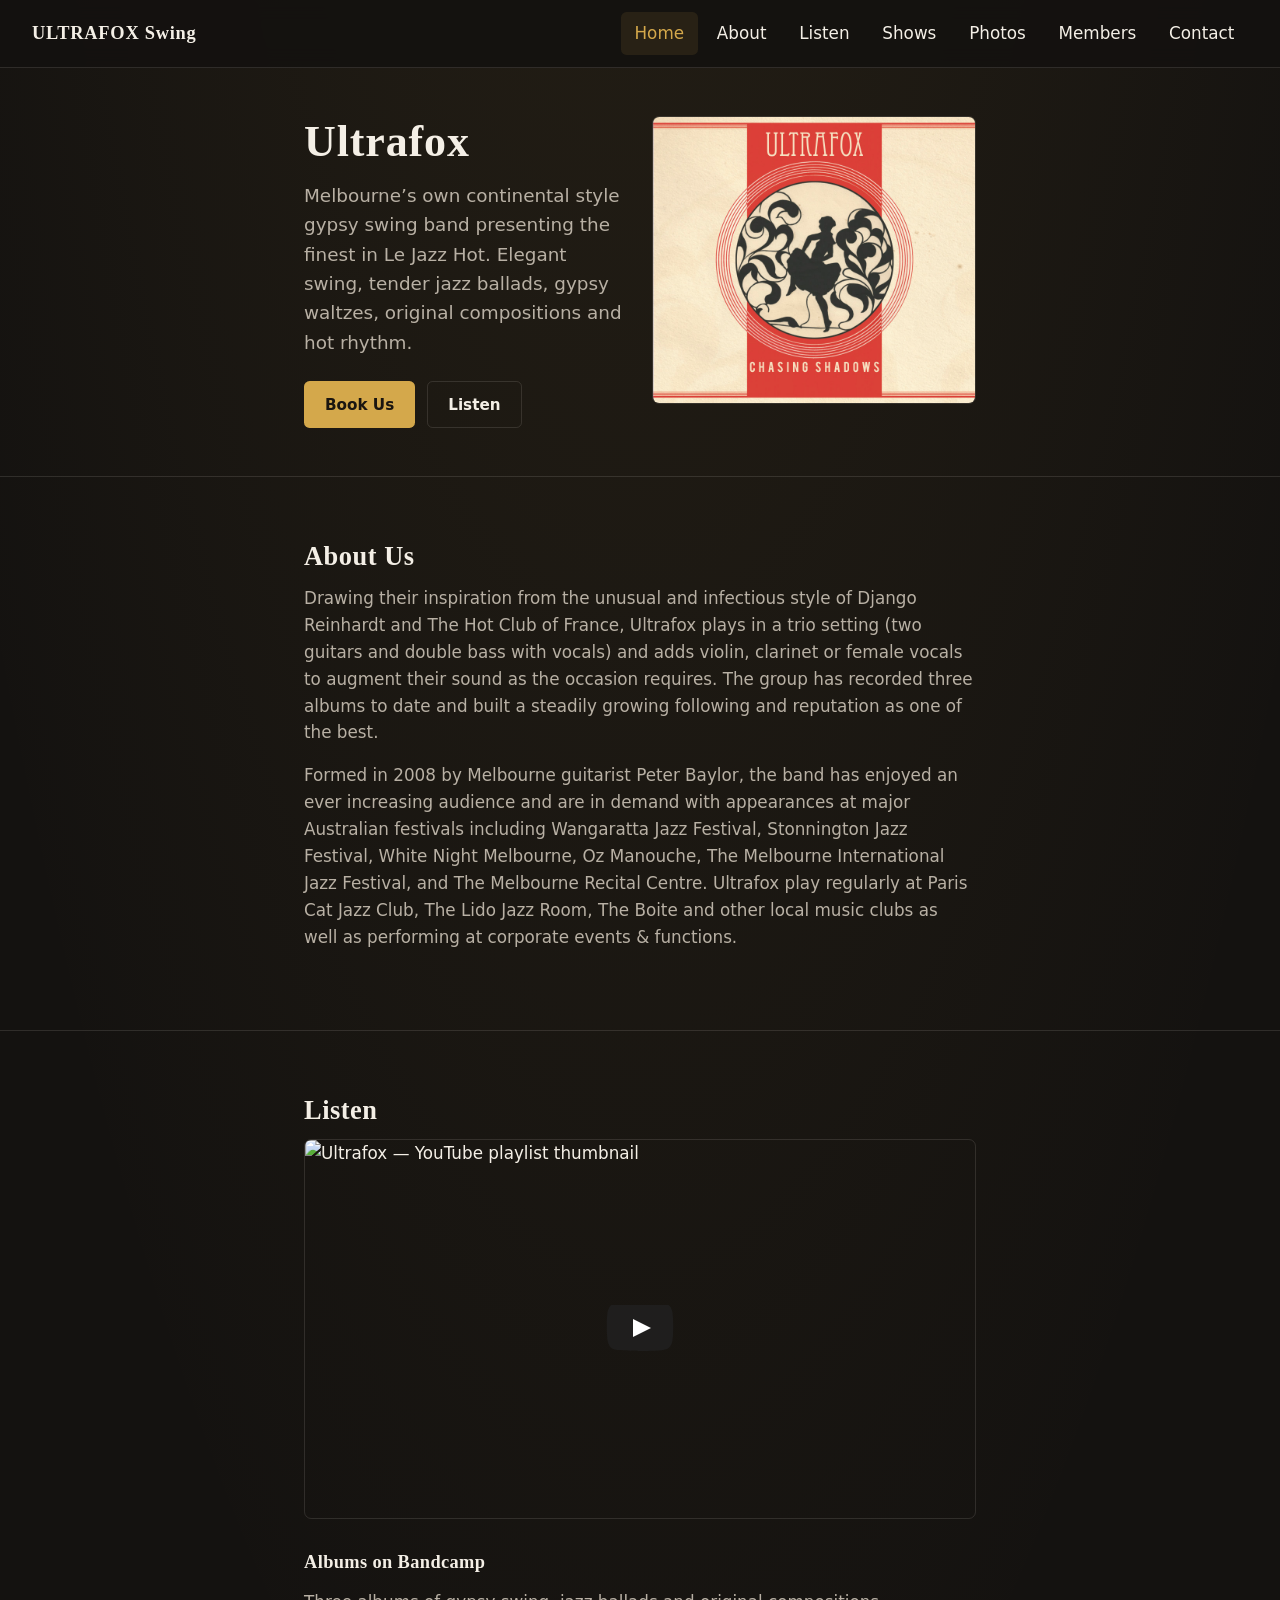
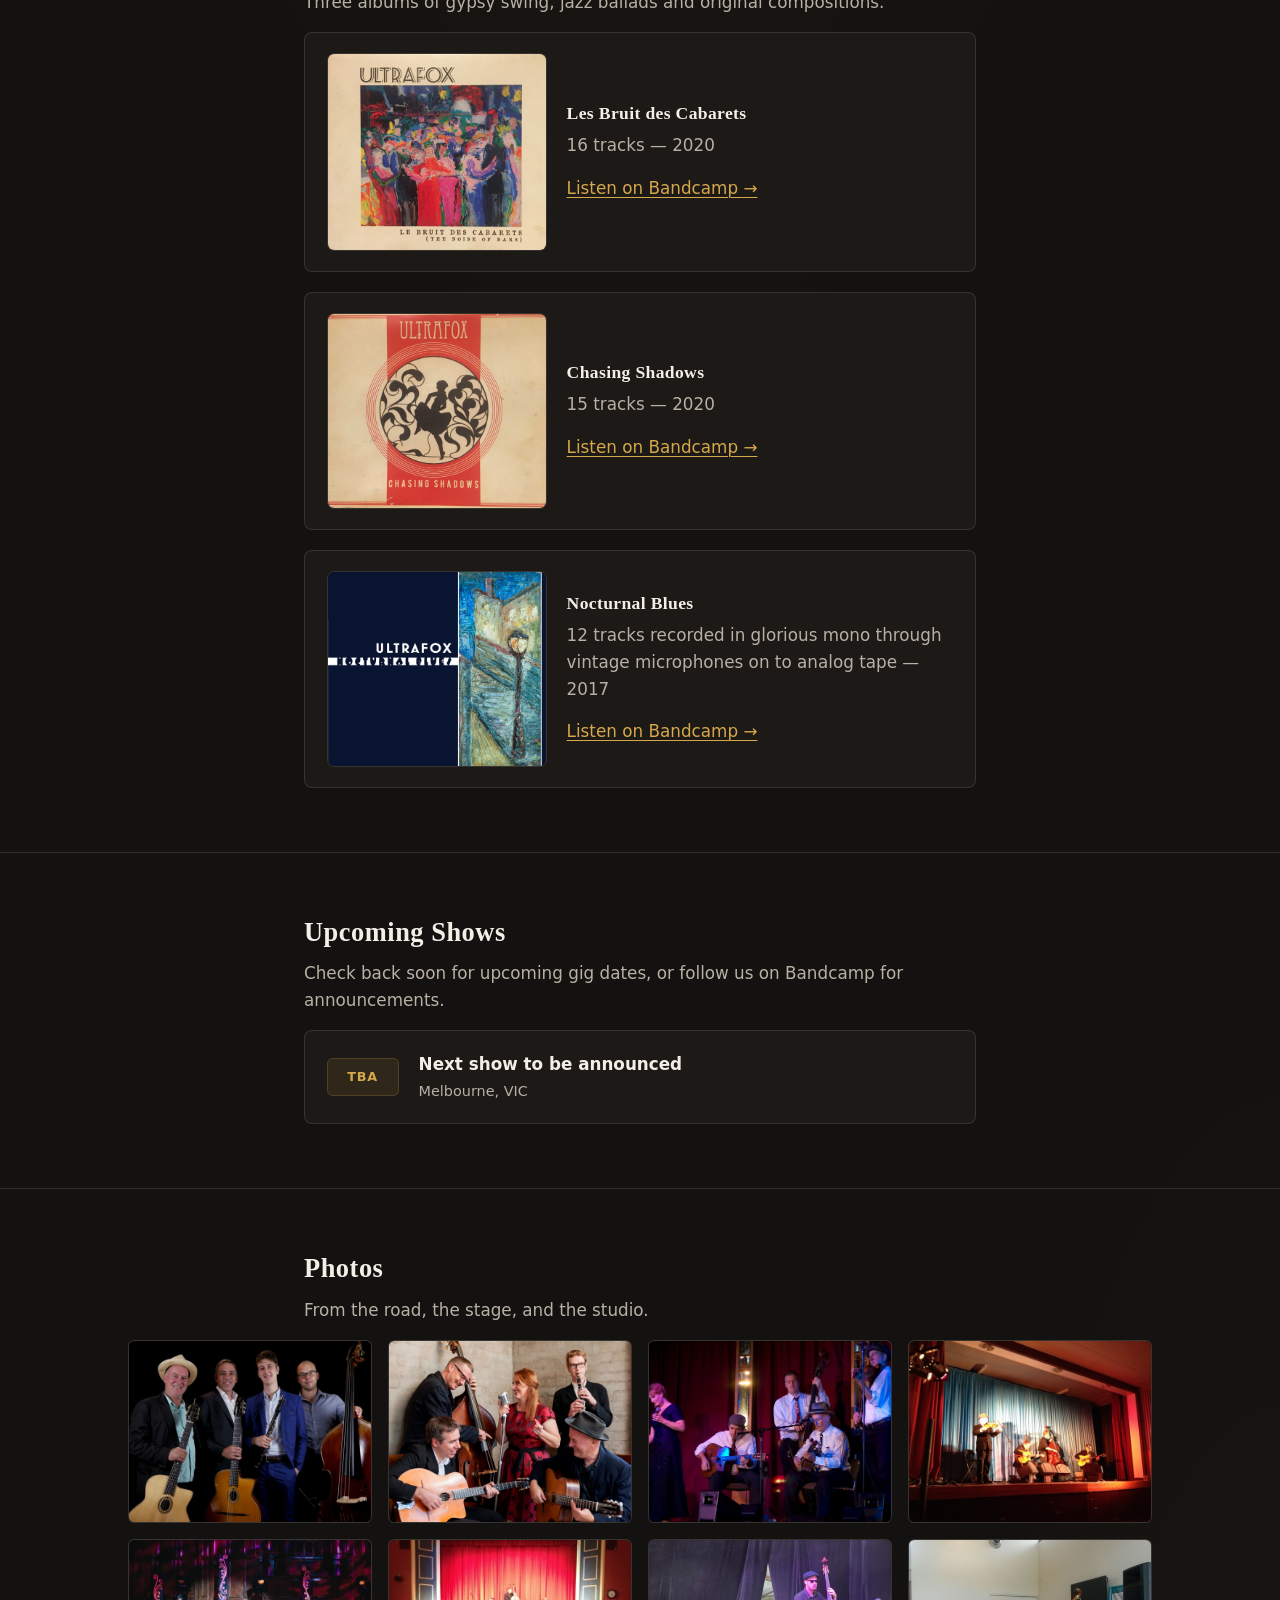
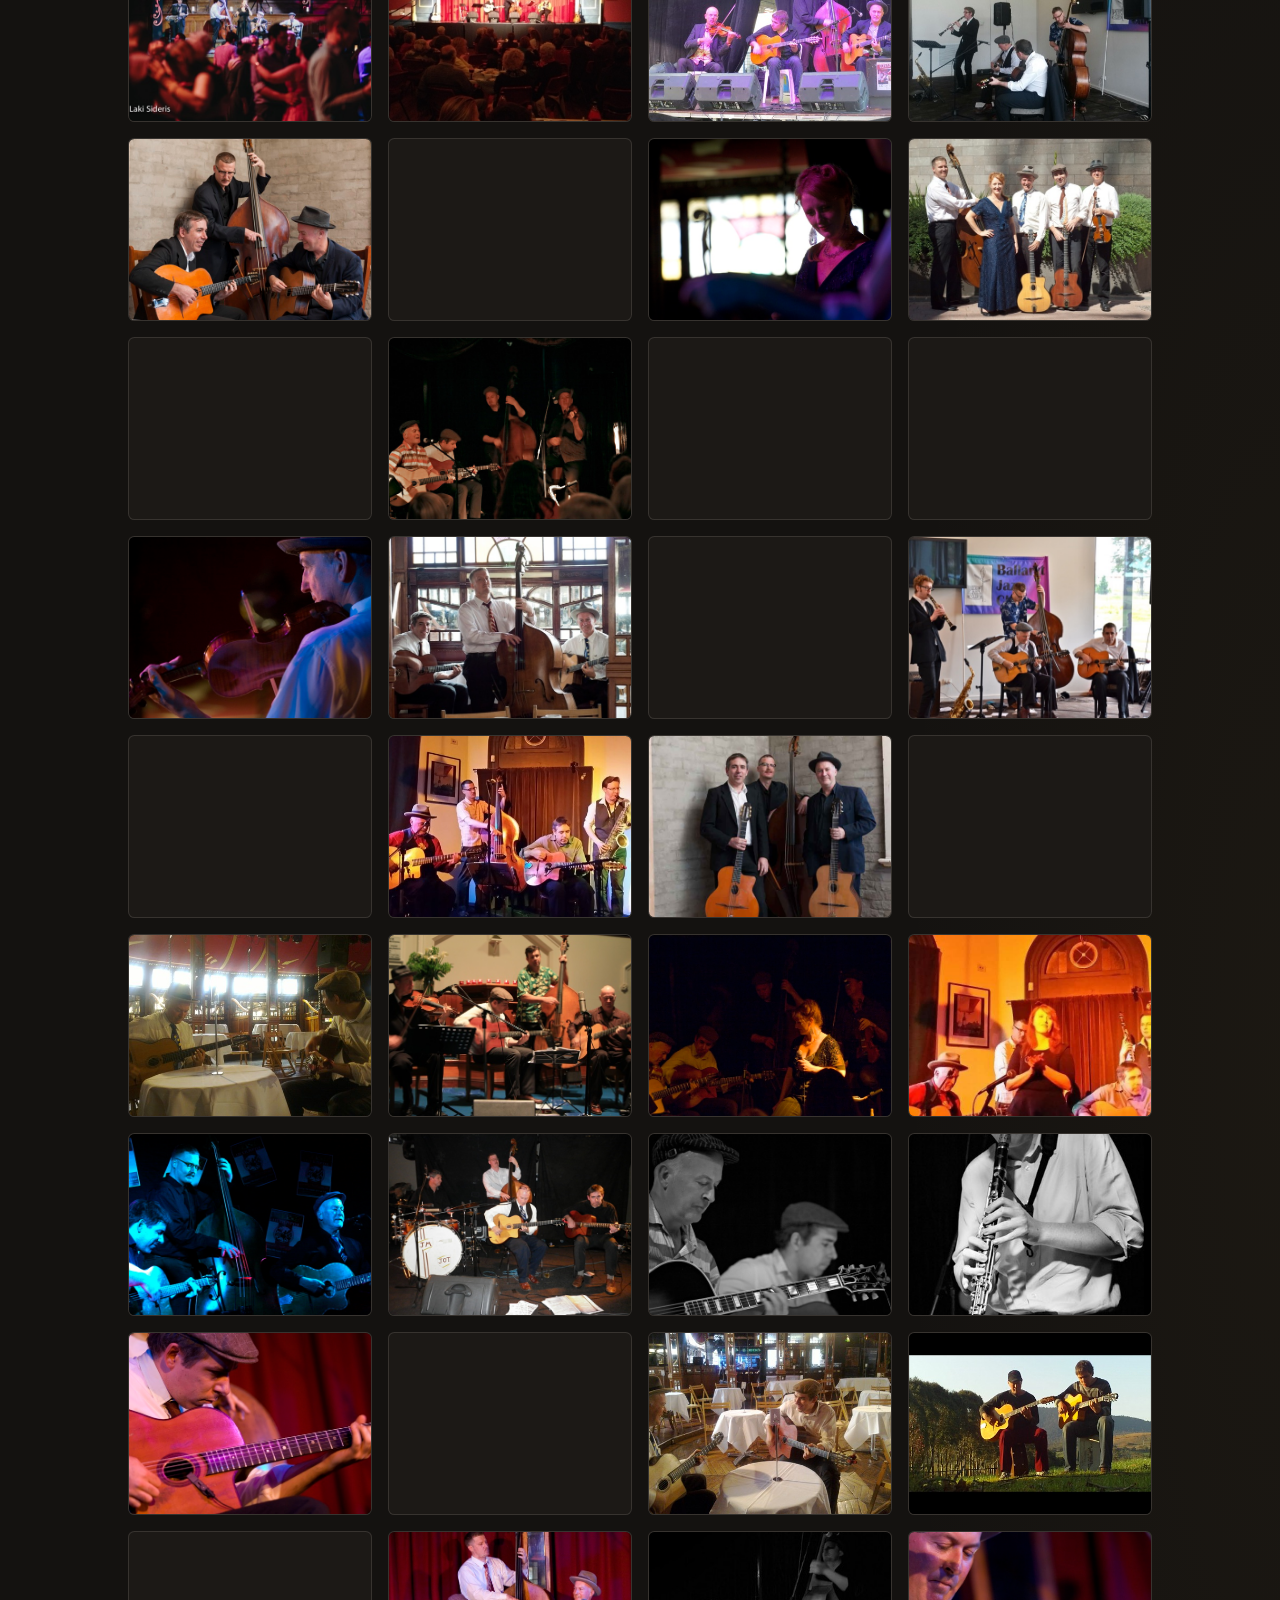
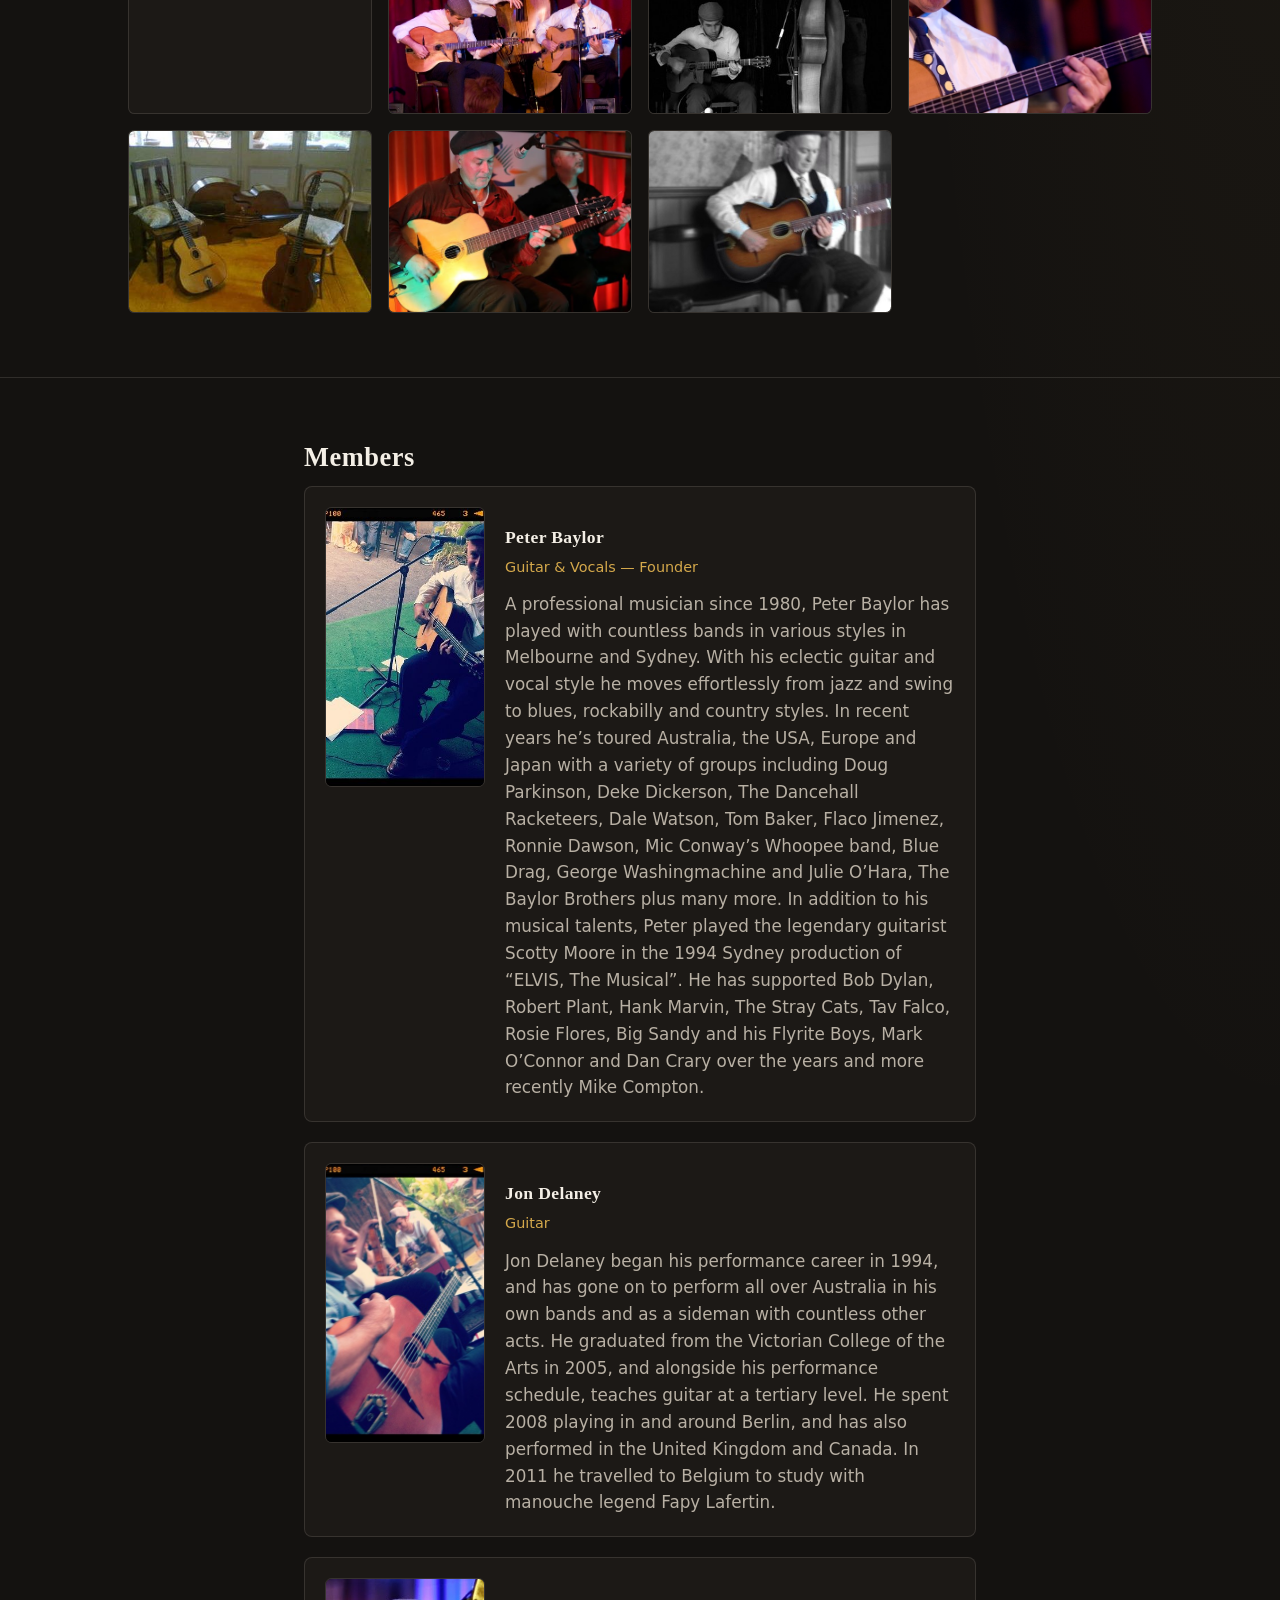
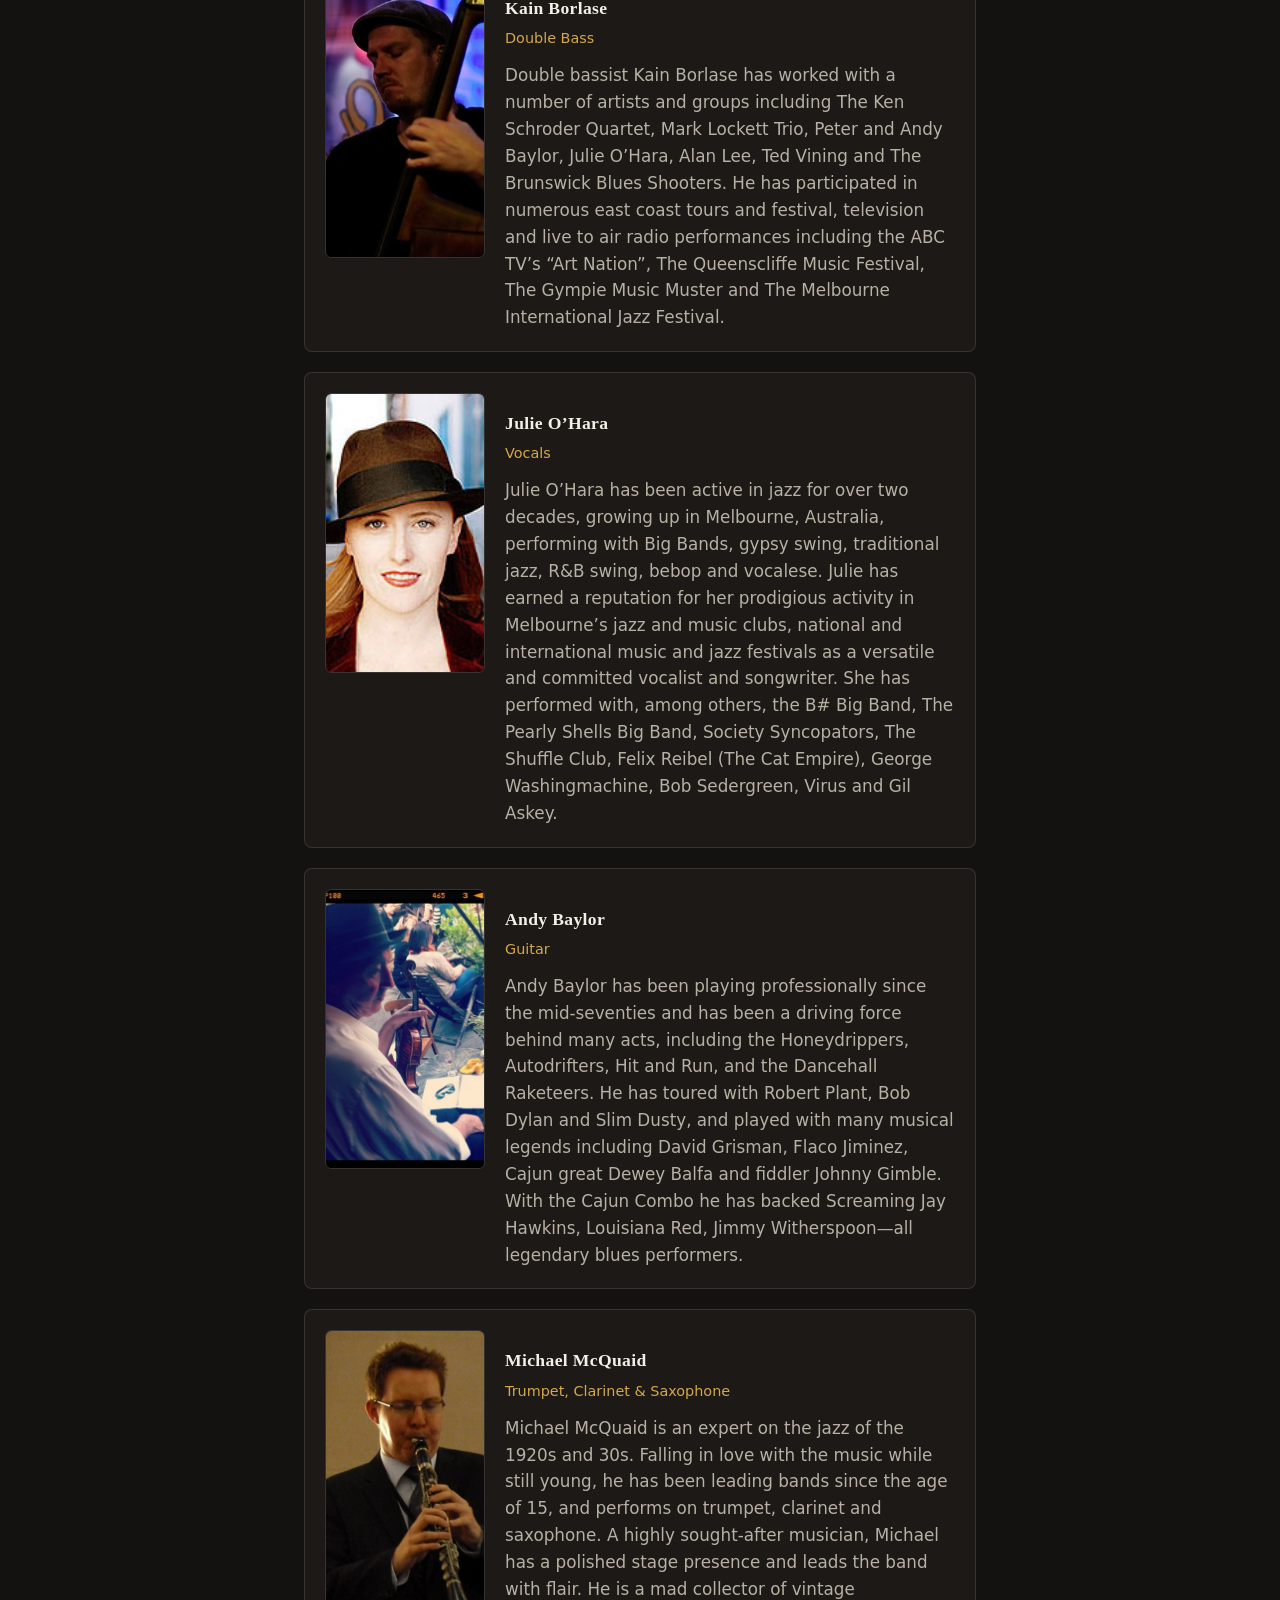
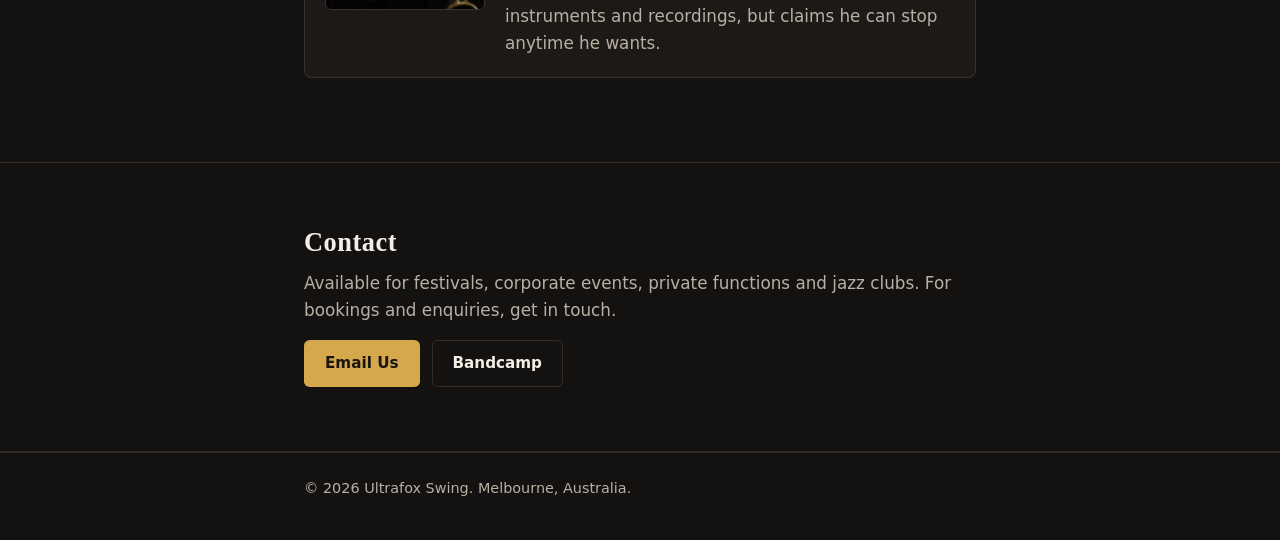
==== commit 4f2cc254: "Polish UX, curate gallery and tighten code" ====
--- a/index.html
+++ b/index.html
@@ -21,9 +21,9 @@
     <meta name="twitter:image" content="https://djangointhehills.github.io/ultrafox/assets/images/59bc3b57-Ultrafox-Cover-Art-cropped.jpg" />
 
     <meta http-equiv="X-Content-Type-Options" content="nosniff" />
-    <meta http-equiv="Content-Security-Policy" content="default-src 'self'; style-src 'self' https://fonts.googleapis.com 'unsafe-inline'; font-src https://fonts.gstatic.com; img-src 'self' data:; script-src 'self'; connect-src 'self'; frame-src https://www.youtube-nocookie.com; frame-ancestors 'none'; base-uri 'self'; form-action 'self'" />
+    <meta http-equiv="Content-Security-Policy" content="default-src 'self'; style-src 'self' https://fonts.googleapis.com 'unsafe-inline'; font-src https://fonts.gstatic.com; img-src 'self' https://img.youtube.com; script-src 'self'; frame-src https://www.youtube-nocookie.com; frame-ancestors 'none'; base-uri 'self'; form-action 'self'" />
     <meta name="referrer" content="strict-origin-when-cross-origin" />
-    <link rel="icon" type="image/png" href="assets/images/favicon.png" sizes="any" />
+    <link rel="icon" type="image/png" href="assets/images/favicon.png" />
     <link rel="preconnect" href="https://fonts.googleapis.com" />
     <link rel="preconnect" href="https://fonts.gstatic.com" crossorigin />
     <link
@@ -115,14 +115,17 @@
       <section id="listen" class="section">
         <div class="layout-narrow">
           <h2>Listen</h2>
-          <div class="video-embed">
-            <iframe
-              src="https://www.youtube-nocookie.com/embed/videoseries?list=PLoGnZKngaEBkVRTnGaLurvh5jfVUf2xkI"
-              title="Ultrafox — YouTube playlist"
-              allow="accelerometer; autoplay; clipboard-write; encrypted-media; gyroscope; picture-in-picture"
-              allowfullscreen
-              loading="lazy"
-            ></iframe>
+          <div class="video-embed" id="yt-facade"
+               data-src="https://www.youtube-nocookie.com/embed/videoseries?list=PLoGnZKngaEBkVRTnGaLurvh5jfVUf2xkI&autoplay=1"
+               role="button" tabindex="0" aria-label="Play Ultrafox YouTube playlist">
+            <img src="https://img.youtube.com/vi/RDcIo0CPFvk/hqdefault.jpg"
+                 alt="Ultrafox — YouTube playlist thumbnail" loading="lazy" decoding="async" />
+            <div class="yt-play" aria-hidden="true">
+              <svg viewBox="0 0 68 48" width="68" height="48">
+                <path d="M66.5 7.7s-.7-4.7-2.8-6.8C60.7-2 57.2-2 55.6-2.2 46.4-3 34-3 34-3s-12.4 0-21.6.8C10.8-2 7.3-2 4.3.9 2.2 3 1.5 7.7 1.5 7.7S.8 13.2.8 18.8v5.2c0 5.5.7 11.1.7 11.1s.7 4.7 2.8 6.8c3 3 6.9 2.9 8.6 3.2C19.2 45.8 34 46 34 46s12.4 0 21.6-.8c1.6-.2 5.1-.2 8.1-3.1 2.1-2.1 2.8-6.8 2.8-6.8s.7-5.5.7-11.1v-5.2c0-5.6-.7-11.1-.7-11.1z" fill="#212121" fill-opacity=".8"/>
+                <path d="M27 32V14l18 9z" fill="#fff"/>
+              </svg>
+            </div>
           </div>
           <h3 class="albums-heading">Albums on Bandcamp</h3>
           <p>Three albums of gypsy swing, jazz ballads and original compositions.</p>
@@ -208,157 +211,133 @@
           </div>
           <div class="photo-grid">
             <button type="button" class="photo-card">
+              <img src="assets/images/thumbs/b2189705-ultrafox-tour-draft-1-1.jpg" data-full="assets/images/b2189705-ultrafox-tour-draft-1-1.jpg" width="4592" height="3286" alt="Four band members posing with instruments against a black backdrop — two guitars, clarinet and double bass" loading="lazy" decoding="async" />
+            </button>
+            <button type="button" class="photo-card">
+              <img src="assets/images/thumbs/96fad926-ultrafox-02.jpg" data-full="assets/images/96fad926-ultrafox-02.jpg" width="3200" height="2400" alt="Five-piece band mid-performance — vocalist laughing at a vintage microphone with two guitars, bass and clarinet" loading="lazy" decoding="async" />
+            </button>
+            <button type="button" class="photo-card">
+              <img src="assets/images/thumbs/2380590c-4894955-orig.jpg" data-full="assets/images/2380590c-4894955-orig.jpg" width="600" height="399" alt="Five-piece band performing on stage with red velvet curtains — vocalist, two guitars, double bass and violin" loading="lazy" decoding="async" />
+            </button>
+            <button type="button" class="photo-card">
+              <img src="assets/images/thumbs/f5a2b8bf-067.jpg" data-full="assets/images/f5a2b8bf-067.jpg" width="3264" height="2448" alt="Quartet on a theatre stage — violinist standing, two guitarists and bassist seated, framed by red and blue curtains" loading="lazy" decoding="async" />
+            </button>
+            <button type="button" class="photo-card">
+              <img src="assets/images/thumbs/8b6dacfb-20140607-1m0c5158.jpg" data-full="assets/images/8b6dacfb-20140607-1m0c5158.jpg" width="700" height="467" alt="Band performing at a swing dance event with couples dancing in the foreground, pink and red stage lighting" loading="lazy" decoding="async" />
+            </button>
+            <button type="button" class="photo-card">
+              <img src="assets/images/thumbs/b486f64a-018.jpg" data-full="assets/images/b486f64a-018.jpg" width="2448" height="3264" alt="Trio on stage in a heritage theatre with red curtains, audience seated at tables in the foreground" loading="lazy" decoding="async" />
+            </button>
+            <button type="button" class="photo-card">
+              <img src="assets/images/thumbs/625d3b3f-10258920-10203481207099679-5692838958962996160-o.jpg" data-full="assets/images/625d3b3f-10258920-10203481207099679-5692838958962996160-o.jpg" width="2048" height="1150" alt="Quartet performing on a festival stage with black curtain backdrop, floor monitors and CD-for-sale sign" loading="lazy" decoding="async" />
+            </button>
+            <button type="button" class="photo-card">
+              <img src="assets/images/thumbs/43cfc003-014.jpg" data-full="assets/images/43cfc003-014.jpg" width="1600" height="900" alt="Band performing at a jazz club — clarinettist standing, two guitars and double bass seated with PA speakers" loading="lazy" decoding="async" />
+            </button>
+            <button type="button" class="photo-card">
+              <img src="assets/images/thumbs/207d9d1a-ultrafox-08.jpg" data-full="assets/images/207d9d1a-ultrafox-08.jpg" width="3200" height="2400" alt="Two guitarists and a double bassist laughing together against a whitewashed brick wall" loading="lazy" decoding="async" />
+            </button>
+            <button type="button" class="photo-card">
+              <img src="assets/images/thumbs/53671bfd-ultrafox-05.jpg" data-full="assets/images/53671bfd-ultrafox-05.jpg" width="3200" height="2400" alt="Quartet portrait — two guitars, double bass and clarinet posed against a whitewashed brick wall" loading="lazy" decoding="async" />
+            </button>
+            <button type="button" class="photo-card">
+              <img src="assets/images/thumbs/0f38d4d3-4894963-orig.jpg" data-full="assets/images/0f38d4d3-4894963-orig.jpg" width="600" height="399" alt="Female vocalist bathed in purple light with stained glass windows glowing behind her" loading="lazy" decoding="async" />
+            </button>
+            <button type="button" class="photo-card">
+              <img src="assets/images/thumbs/fc6cebe6-4882538-orig.jpg" data-full="assets/images/fc6cebe6-4882538-orig.jpg" width="600" height="399" alt="Five band members posing outdoors with instruments — double bass, vocalist, two guitars and violin against stone wall" loading="lazy" decoding="async" />
+            </button>
+            <button type="button" class="photo-card">
+              <img src="assets/images/thumbs/e3e24c86-10492221-752455324793034-4206289526646605355-n.jpg" data-full="assets/images/e3e24c86-10492221-752455324793034-4206289526646605355-n.jpg" width="720" height="960" alt="Trio playing on the stage of an ornate heritage theatre, wide shot showing the proscenium arch" loading="lazy" decoding="async" />
+            </button>
+            <button type="button" class="photo-card">
+              <img src="assets/images/thumbs/421ba146-4911068-orig.jpg" data-full="assets/images/421ba146-4911068-orig.jpg" width="600" height="406" alt="Band performing live in a dark intimate venue — guitars, double bass and violin on stage with audience visible" loading="lazy" decoding="async" />
+            </button>
+            <button type="button" class="photo-card">
+              <img src="assets/images/thumbs/064d318c-5282377-orig.jpg" data-full="assets/images/064d318c-5282377-orig.jpg" width="600" height="450" alt="Vocalist singing at a microphone with guitarist and accordionist accompanying on a small club stage" loading="lazy" decoding="async" />
+            </button>
+            <button type="button" class="photo-card">
               <img src="assets/images/thumbs/00739a0d-5282384-orig.jpg" data-full="assets/images/00739a0d-5282384-orig.jpg" width="600" height="448" alt="Trio performing on stage — two guitarists seated with a double bassist standing between them against dark curtains" loading="lazy" decoding="async" />
             </button>
             <button type="button" class="photo-card">
-              <img src="assets/images/thumbs/064d318c-5282377-orig.jpg" data-full="assets/images/064d318c-5282377-orig.jpg" width="600" height="450" alt="Vocalist singing at a microphone with guitarist and accordionist accompanying on a small club stage" loading="lazy" decoding="async" />
-            </button>
-            <button type="button" class="photo-card">
               <img src="assets/images/thumbs/0946f49d-4894965-orig.jpg" data-full="assets/images/0946f49d-4894965-orig.jpg" width="600" height="399" alt="Close-up of a violinist in a hat playing under moody stage lighting" loading="lazy" decoding="async" />
             </button>
             <button type="button" class="photo-card">
+              <img src="assets/images/thumbs/1867cf8b-4882537-orig.jpg" data-full="assets/images/1867cf8b-4882537-orig.jpg" width="600" height="399" alt="Trio posed in an ornate wooden-panelled room — two guitarists seated with double bassist standing" loading="lazy" decoding="async" />
+            </button>
+            <button type="button" class="photo-card">
+              <img src="assets/images/thumbs/664ac7b0-5282382-orig.jpg" data-full="assets/images/664ac7b0-5282382-orig.jpg" width="600" height="450" alt="Trio playing in a warmly lit hall with red drapes, a standing lamp and candles on tables" loading="lazy" decoding="async" />
+            </button>
+            <button type="button" class="photo-card">
+              <img src="assets/images/thumbs/ada8e37d-ballarat-2.jpg" data-full="assets/images/ada8e37d-ballarat-2.jpg" width="640" height="423" alt="Quartet performing at Ballarat Jazz Club — clarinet, guitar, double bass and rhythm guitar" loading="lazy" decoding="async" />
+            </button>
+            <button type="button" class="photo-card">
+              <img src="assets/images/thumbs/4240ffd6-ultrafox-03.jpg" data-full="assets/images/4240ffd6-ultrafox-03.jpg" width="3200" height="2401" alt="Five-piece band portrait — two guitars, double bass, vocalist at a vintage microphone and clarinettist against brick" loading="lazy" decoding="async" />
+            </button>
+            <button type="button" class="photo-card">
+              <img src="assets/images/thumbs/961a69a3-10511087-10203326204627334-4696267525188938118-n.jpg" data-full="assets/images/961a69a3-10511087-10203326204627334-4696267525188938118-n.jpg" width="960" height="540" alt="Quartet performing in a warm-toned heritage room — guitar, double bass, rhythm guitar and saxophone" loading="lazy" decoding="async" />
+            </button>
+            <button type="button" class="photo-card">
+              <img src="assets/images/thumbs/49aff806-trio-ultrafox.jpg" data-full="assets/images/49aff806-trio-ultrafox.jpg" width="851" height="566" alt="Trio portrait — two guitarists and double bassist standing with instruments against a whitewashed wall" loading="lazy" decoding="async" />
+            </button>
+            <button type="button" class="photo-card">
+              <img src="assets/images/thumbs/858147ff-dsc04248.jpg" data-full="assets/images/858147ff-dsc04248.jpg" width="681" height="1024" alt="Guitarist in a flat cap playing a Selmer-style guitar in a stone-walled cellar venue" loading="lazy" decoding="async" />
+            </button>
+            <button type="button" class="photo-card">
               <img src="assets/images/thumbs/0e706ac2-4882536-orig.jpg" data-full="assets/images/0e706ac2-4882536-orig.jpg" width="600" height="338" alt="Two guitarists playing at a white-clothed table inside an ornate vintage carousel pavilion" loading="lazy" decoding="async" />
             </button>
             <button type="button" class="photo-card">
-              <img src="assets/images/thumbs/0f38d4d3-4894963-orig.jpg" data-full="assets/images/0f38d4d3-4894963-orig.jpg" width="600" height="399" alt="Female vocalist bathed in purple light with stained glass windows glowing behind her" loading="lazy" decoding="async" />
-            </button>
-            <button type="button" class="photo-card">
-              <img src="assets/images/thumbs/1867cf8b-4882537-orig.jpg" data-full="assets/images/1867cf8b-4882537-orig.jpg" width="600" height="399" alt="Trio posed in an ornate wooden-panelled room — two guitarists seated with double bassist standing" loading="lazy" decoding="async" />
-            </button>
-            <button type="button" class="photo-card">
-              <img src="assets/images/thumbs/207d9d1a-ultrafox-08.jpg" data-full="assets/images/207d9d1a-ultrafox-08.jpg" width="3200" height="2400" alt="Two guitarists and a double bassist laughing together against a whitewashed brick wall" loading="lazy" decoding="async" />
-            </button>
-            <button type="button" class="photo-card">
-              <img src="assets/images/thumbs/2380590c-4894955-orig.jpg" data-full="assets/images/2380590c-4894955-orig.jpg" width="600" height="399" alt="Five-piece band performing on stage with red velvet curtains — vocalist, two guitars, double bass and violin" loading="lazy" decoding="async" />
+              <img src="assets/images/thumbs/f28151d0-4890927-orig.jpg" data-full="assets/images/f28151d0-4890927-orig.jpg" width="600" height="367" alt="Quartet performing in a small church — violin, guitar, double bass and rhythm guitar with candles on the altar" loading="lazy" decoding="async" />
+            </button>
+            <button type="button" class="photo-card">
+              <img src="assets/images/thumbs/e78e6d1c-4924493-orig.jpg" data-full="assets/images/e78e6d1c-4924493-orig.jpg" width="600" height="399" alt="Five-piece band performing in a dark club — vocalist with microphone, two guitars, bass and violin" loading="lazy" decoding="async" />
+            </button>
+            <button type="button" class="photo-card">
+              <img src="assets/images/thumbs/b8930459-10440214-10203326204147322-6898018828188277680-n.jpg" data-full="assets/images/b8930459-10440214-10203326204147322-6898018828188277680-n.jpg" width="540" height="960" alt="Five-piece performing in a heritage hall — vocalist centre stage with guitar, bass and rhythm guitar behind" loading="lazy" decoding="async" />
+            </button>
+            <button type="button" class="photo-card">
+              <img src="assets/images/thumbs/58ab9ebe-5305069-orig.jpg" data-full="assets/images/58ab9ebe-5305069-orig.jpg" width="600" height="400" alt="Trio performing under blue stage lighting with Ultrafox posters on the wall behind" loading="lazy" decoding="async" />
+            </button>
+            <button type="button" class="photo-card">
+              <img src="assets/images/thumbs/5c5761db-5282388-orig.jpg" data-full="assets/images/5c5761db-5282388-orig.jpg" width="600" height="450" alt="Four musicians on stage — drums, guitar, double bass and rhythm guitar with sheet music on the floor" loading="lazy" decoding="async" />
+            </button>
+            <button type="button" class="photo-card">
+              <img src="assets/images/thumbs/b972c6df-4911067-orig.jpg" data-full="assets/images/b972c6df-4911067-orig.jpg" width="600" height="406" alt="Black and white close-up of two guitarists in flat caps, focused intently on their playing" loading="lazy" decoding="async" />
+            </button>
+            <button type="button" class="photo-card">
+              <img src="assets/images/thumbs/a5ffc343-4911073-orig.jpg" data-full="assets/images/a5ffc343-4911073-orig.jpg" width="338" height="500" alt="Black and white portrait of a clarinettist performing with eyes focused on the instrument" loading="lazy" decoding="async" />
+            </button>
+            <button type="button" class="photo-card">
+              <img src="assets/images/thumbs/cd99d096-4894958-orig.jpg" data-full="assets/images/cd99d096-4894958-orig.jpg" width="600" height="399" alt="Close-up of a young guitarist in a flat cap leaning into his instrument under coloured stage lights" loading="lazy" decoding="async" />
+            </button>
+            <button type="button" class="photo-card">
+              <img src="assets/images/thumbs/2d3f7245-peter-and-ashley.jpg" data-full="assets/images/2d3f7245-peter-and-ashley.jpg" width="640" height="960" alt="Peter and Ashley seated with guitars under grapevine shadows against a brick wall at dusk" loading="lazy" decoding="async" />
+            </button>
+            <button type="button" class="photo-card">
+              <img src="assets/images/thumbs/2ae3df6a-4882528-orig.jpg" data-full="assets/images/2ae3df6a-4882528-orig.jpg" width="600" height="338" alt="Two guitarists rehearsing at a round table in an elegant empty restaurant" loading="lazy" decoding="async" />
             </button>
             <button type="button" class="photo-card">
               <img src="assets/images/thumbs/281d6ced-5282383-orig.jpg" data-full="assets/images/281d6ced-5282383-orig.jpg" width="458" height="344" alt="Two guitarists playing acoustic guitars outdoors on a grassy hillside at golden hour" loading="lazy" decoding="async" />
             </button>
             <button type="button" class="photo-card">
-              <img src="assets/images/thumbs/2ae3df6a-4882528-orig.jpg" data-full="assets/images/2ae3df6a-4882528-orig.jpg" width="600" height="338" alt="Two guitarists rehearsing at a round table in an elegant empty restaurant" loading="lazy" decoding="async" />
-            </button>
-            <button type="button" class="photo-card">
-              <img src="assets/images/thumbs/2d3f7245-peter-and-ashley.jpg" data-full="assets/images/2d3f7245-peter-and-ashley.jpg" width="640" height="960" alt="Peter and Ashley seated with guitars under grapevine shadows against a brick wall at dusk" loading="lazy" decoding="async" />
-            </button>
-            <button type="button" class="photo-card">
-              <img src="assets/images/thumbs/3477606e-5282386-orig.jpg" data-full="assets/images/3477606e-5282386-orig.jpg" width="326" height="245" alt="Four-piece band posed outdoors — vocalist in black blazer flanked by two guitarists and a double bassist" loading="lazy" decoding="async" />
-            </button>
-            <button type="button" class="photo-card">
-              <img src="assets/images/thumbs/421ba146-4911068-orig.jpg" data-full="assets/images/421ba146-4911068-orig.jpg" width="600" height="406" alt="Band performing live in a dark intimate venue — guitars, double bass and violin on stage with audience visible" loading="lazy" decoding="async" />
-            </button>
-            <button type="button" class="photo-card">
-              <img src="assets/images/thumbs/4240ffd6-ultrafox-03.jpg" data-full="assets/images/4240ffd6-ultrafox-03.jpg" width="3200" height="2401" alt="Five-piece band portrait — two guitars, double bass, vocalist at a vintage microphone and clarinettist against brick" loading="lazy" decoding="async" />
-            </button>
-            <button type="button" class="photo-card">
-              <img src="assets/images/thumbs/43cfc003-014.jpg" data-full="assets/images/43cfc003-014.jpg" width="1600" height="900" alt="Band performing at a jazz club — clarinettist standing, two guitars and double bass seated with PA speakers" loading="lazy" decoding="async" />
+              <img src="assets/images/thumbs/4e48f790-1558377-856284451049253-4202228903811809169-n.jpg" data-full="assets/images/4e48f790-1558377-856284451049253-4202228903811809169-n.jpg" width="640" height="640" alt="Two guitarists playing in a dimly lit room, one in a flat cap, with warm vintage tones" loading="lazy" decoding="async" />
+            </button>
+            <button type="button" class="photo-card">
+              <img src="assets/images/thumbs/d6d2e9ec-5199720-orig.jpg" data-full="assets/images/d6d2e9ec-5199720-orig.jpg" width="539" height="500" alt="Trio performing on a small stage with red curtains — two guitars and double bass with audience below" loading="lazy" decoding="async" />
             </button>
             <button type="button" class="photo-card">
               <img src="assets/images/thumbs/46827513-4911071-orig.jpg" data-full="assets/images/46827513-4911071-orig.jpg" width="338" height="500" alt="Black and white shot of a guitarist seated on stage with double bass behind, clarinet resting on a stand" loading="lazy" decoding="async" />
             </button>
             <button type="button" class="photo-card">
-              <img src="assets/images/thumbs/49aff806-trio-ultrafox.jpg" data-full="assets/images/49aff806-trio-ultrafox.jpg" width="851" height="566" alt="Trio portrait — two guitarists and double bassist standing with instruments against a whitewashed wall" loading="lazy" decoding="async" />
-            </button>
-            <button type="button" class="photo-card">
-              <img src="assets/images/thumbs/4e48f790-1558377-856284451049253-4202228903811809169-n.jpg" data-full="assets/images/4e48f790-1558377-856284451049253-4202228903811809169-n.jpg" width="640" height="640" alt="Two guitarists playing in a dimly lit room, one in a flat cap, with warm vintage tones" loading="lazy" decoding="async" />
-            </button>
-            <button type="button" class="photo-card">
-              <img src="assets/images/thumbs/53671bfd-ultrafox-05.jpg" data-full="assets/images/53671bfd-ultrafox-05.jpg" width="3200" height="2400" alt="Quartet portrait — two guitars, double bass and clarinet posed against a whitewashed brick wall" loading="lazy" decoding="async" />
-            </button>
-            <button type="button" class="photo-card">
-              <img src="assets/images/thumbs/58ab9ebe-5305069-orig.jpg" data-full="assets/images/58ab9ebe-5305069-orig.jpg" width="600" height="400" alt="Trio performing under blue stage lighting with Ultrafox posters on the wall behind" loading="lazy" decoding="async" />
-            </button>
-            <button type="button" class="photo-card">
-              <img src="assets/images/thumbs/5c5761db-5282388-orig.jpg" data-full="assets/images/5c5761db-5282388-orig.jpg" width="600" height="450" alt="Four musicians on stage — drums, guitar, double bass and rhythm guitar with sheet music on the floor" loading="lazy" decoding="async" />
+              <img src="assets/images/thumbs/7ed42b22-4894962-orig.jpg" data-full="assets/images/7ed42b22-4894962-orig.jpg" width="600" height="399" alt="Close-up of a guitarist's hands fretting a chord on a gypsy jazz guitar under purple stage light" loading="lazy" decoding="async" />
             </button>
             <button type="button" class="photo-card">
               <img src="assets/images/thumbs/61b8d70f-4882527-orig.jpg" data-full="assets/images/61b8d70f-4882527-orig.jpg" width="350" height="467" alt="Two gypsy jazz guitars and a double bass resting on chairs by a sunlit window" loading="lazy" decoding="async" />
             </button>
             <button type="button" class="photo-card">
-              <img src="assets/images/thumbs/625d3b3f-10258920-10203481207099679-5692838958962996160-o.jpg" data-full="assets/images/625d3b3f-10258920-10203481207099679-5692838958962996160-o.jpg" width="2048" height="1150" alt="Quartet performing on a festival stage with black curtain backdrop, floor monitors and CD-for-sale sign" loading="lazy" decoding="async" />
-            </button>
-            <button type="button" class="photo-card">
-              <img src="assets/images/thumbs/664ac7b0-5282382-orig.jpg" data-full="assets/images/664ac7b0-5282382-orig.jpg" width="600" height="450" alt="Trio playing in a warmly lit hall with red drapes, a standing lamp and candles on tables" loading="lazy" decoding="async" />
-            </button>
-            <button type="button" class="photo-card">
-              <img src="assets/images/thumbs/74d1191f-030.jpg" data-full="assets/images/74d1191f-030.jpg" width="640" height="640" alt="Guitarist in a hat and waistcoat playing a vintage acoustic guitar, Instagram-style warm filter" loading="lazy" decoding="async" />
-            </button>
-            <button type="button" class="photo-card">
-              <img src="assets/images/thumbs/7ed42b22-4894962-orig.jpg" data-full="assets/images/7ed42b22-4894962-orig.jpg" width="600" height="399" alt="Close-up of a guitarist's hands fretting a chord on a gypsy jazz guitar under purple stage light" loading="lazy" decoding="async" />
-            </button>
-            <button type="button" class="photo-card">
-              <img src="assets/images/thumbs/858147ff-dsc04248.jpg" data-full="assets/images/858147ff-dsc04248.jpg" width="681" height="1024" alt="Guitarist in a flat cap playing a Selmer-style guitar in a stone-walled cellar venue" loading="lazy" decoding="async" />
-            </button>
-            <button type="button" class="photo-card">
-              <img src="assets/images/thumbs/87d1ca95-fox-tour.jpg" data-full="assets/images/87d1ca95-fox-tour.jpg" width="1800" height="1384" alt="Band performing on a theatre stage framed by red and blue curtains, viewed from the back of the hall" loading="lazy" decoding="async" />
-            </button>
-            <button type="button" class="photo-card">
-              <img src="assets/images/thumbs/8a67b7dc-ultrafox-5.jpg" data-full="assets/images/8a67b7dc-ultrafox-5.jpg" width="2220" height="2215" alt="Six-panel member collage — guitarist, accordionist, clarinettist, double bassist, violinist and guitarist" loading="lazy" decoding="async" />
-            </button>
-            <button type="button" class="photo-card">
-              <img src="assets/images/thumbs/8b6dacfb-20140607-1m0c5158.jpg" data-full="assets/images/8b6dacfb-20140607-1m0c5158.jpg" width="700" height="467" alt="Band performing at a swing dance event with couples dancing in the foreground, pink and red stage lighting" loading="lazy" decoding="async" />
-            </button>
-            <button type="button" class="photo-card">
-              <img src="assets/images/thumbs/92a7b98f-5282379-orig.jpg" data-full="assets/images/92a7b98f-5282379-orig.jpg" width="403" height="403" alt="Quartet playing under a marquee at an outdoor event — guitar, double bass, rhythm guitar and vocalist" loading="lazy" decoding="async" />
-            </button>
-            <button type="button" class="photo-card">
-              <img src="assets/images/thumbs/961a69a3-10511087-10203326204627334-4696267525188938118-n.jpg" data-full="assets/images/961a69a3-10511087-10203326204627334-4696267525188938118-n.jpg" width="960" height="540" alt="Quartet performing in a warm-toned heritage room — guitar, double bass, rhythm guitar and saxophone" loading="lazy" decoding="async" />
-            </button>
-            <button type="button" class="photo-card">
-              <img src="assets/images/thumbs/96fad926-ultrafox-02.jpg" data-full="assets/images/96fad926-ultrafox-02.jpg" width="3200" height="2400" alt="Five-piece band mid-performance — vocalist laughing at a vintage microphone with two guitars, bass and clarinet" loading="lazy" decoding="async" />
-            </button>
-            <button type="button" class="photo-card">
-              <img src="assets/images/thumbs/a5ffc343-4911073-orig.jpg" data-full="assets/images/a5ffc343-4911073-orig.jpg" width="338" height="500" alt="Black and white portrait of a clarinettist performing with eyes focused on the instrument" loading="lazy" decoding="async" />
-            </button>
-            <button type="button" class="photo-card">
-              <img src="assets/images/thumbs/ada8e37d-ballarat-2.jpg" data-full="assets/images/ada8e37d-ballarat-2.jpg" width="640" height="423" alt="Quartet performing at Ballarat Jazz Club — clarinet, guitar, double bass and rhythm guitar" loading="lazy" decoding="async" />
-            </button>
-            <button type="button" class="photo-card">
-              <img src="assets/images/thumbs/b2189705-ultrafox-tour-draft-1-1.jpg" data-full="assets/images/b2189705-ultrafox-tour-draft-1-1.jpg" width="4592" height="3286" alt="Four band members posing with instruments against a black backdrop — two guitars, clarinet and double bass" loading="lazy" decoding="async" />
-            </button>
-            <button type="button" class="photo-card">
-              <img src="assets/images/thumbs/b486f64a-018.jpg" data-full="assets/images/b486f64a-018.jpg" width="2448" height="3264" alt="Trio on stage in a heritage theatre with red curtains, audience seated at tables in the foreground" loading="lazy" decoding="async" />
-            </button>
-            <button type="button" class="photo-card">
-              <img src="assets/images/thumbs/b8930459-10440214-10203326204147322-6898018828188277680-n.jpg" data-full="assets/images/b8930459-10440214-10203326204147322-6898018828188277680-n.jpg" width="540" height="960" alt="Five-piece performing in a heritage hall — vocalist centre stage with guitar, bass and rhythm guitar behind" loading="lazy" decoding="async" />
-            </button>
-            <button type="button" class="photo-card">
-              <img src="assets/images/thumbs/b972c6df-4911067-orig.jpg" data-full="assets/images/b972c6df-4911067-orig.jpg" width="600" height="406" alt="Black and white close-up of two guitarists in flat caps, focused intently on their playing" loading="lazy" decoding="async" />
-            </button>
-            <button type="button" class="photo-card">
-              <img src="assets/images/thumbs/c7840274-ultrafox-5.jpg" data-full="assets/images/c7840274-ultrafox-5.jpg" width="2220" height="2215" alt="Six-panel member collage — guitarist, accordionist, violinist, double bassist and two guitarists" loading="lazy" decoding="async" />
-            </button>
-            <button type="button" class="photo-card">
-              <img src="assets/images/thumbs/cd99d096-4894958-orig.jpg" data-full="assets/images/cd99d096-4894958-orig.jpg" width="600" height="399" alt="Close-up of a young guitarist in a flat cap leaning into his instrument under coloured stage lights" loading="lazy" decoding="async" />
-            </button>
-            <button type="button" class="photo-card">
-              <img src="assets/images/thumbs/d6d2e9ec-5199720-orig.jpg" data-full="assets/images/d6d2e9ec-5199720-orig.jpg" width="539" height="500" alt="Trio performing on a small stage with red curtains — two guitars and double bass with audience below" loading="lazy" decoding="async" />
-            </button>
-            <button type="button" class="photo-card">
-              <img src="assets/images/thumbs/e3e24c86-10492221-752455324793034-4206289526646605355-n.jpg" data-full="assets/images/e3e24c86-10492221-752455324793034-4206289526646605355-n.jpg" width="720" height="960" alt="Trio playing on the stage of an ornate heritage theatre, wide shot showing the proscenium arch" loading="lazy" decoding="async" />
-            </button>
-            <button type="button" class="photo-card">
               <img src="assets/images/thumbs/e71fc2b2-peter-and-ash.jpg" data-full="assets/images/e71fc2b2-peter-and-ash.jpg" width="720" height="481" alt="Two guitarists performing side by side — lead guitarist in a flat cap playing a Selmer-style guitar" loading="lazy" decoding="async" />
             </button>
             <button type="button" class="photo-card">
               <img src="assets/images/thumbs/e7614382-ballarat-di-mauro.jpg" data-full="assets/images/e7614382-ballarat-di-mauro.jpg" width="427" height="570" alt="Guitarist in period attire playing a Di Mauro guitar by a window, selective colour effect" loading="lazy" decoding="async" />
-            </button>
-            <button type="button" class="photo-card">
-              <img src="assets/images/thumbs/e78e6d1c-4924493-orig.jpg" data-full="assets/images/e78e6d1c-4924493-orig.jpg" width="600" height="399" alt="Five-piece band performing in a dark club — vocalist with microphone, two guitars, bass and violin" loading="lazy" decoding="async" />
-            </button>
-            <button type="button" class="photo-card">
-              <img src="assets/images/thumbs/ee066fab-ultrafox-5.jpg" data-full="assets/images/ee066fab-ultrafox-5.jpg" width="2220" height="2215" alt="Six-panel member collage showing individual portraits of each band member with their instrument" loading="lazy" decoding="async" />
-            </button>
-            <button type="button" class="photo-card">
-              <img src="assets/images/thumbs/f28151d0-4890927-orig.jpg" data-full="assets/images/f28151d0-4890927-orig.jpg" width="600" height="367" alt="Quartet performing in a small church — violin, guitar, double bass and rhythm guitar with candles on the altar" loading="lazy" decoding="async" />
-            </button>
-            <button type="button" class="photo-card">
-              <img src="assets/images/thumbs/f5a2b8bf-067.jpg" data-full="assets/images/f5a2b8bf-067.jpg" width="3264" height="2448" alt="Quartet on a theatre stage — violinist standing, two guitarists and bassist seated, framed by red and blue curtains" loading="lazy" decoding="async" />
-            </button>
-            <button type="button" class="photo-card">
-              <img src="assets/images/thumbs/f7586fef-5282392-orig.jpg" data-full="assets/images/f7586fef-5282392-orig.jpg" width="350" height="467" alt="Gypsy jazz guitars resting on a dark surface under warm lamp light" loading="lazy" decoding="async" />
-            </button>
-            <button type="button" class="photo-card">
-              <img src="assets/images/thumbs/fc6cebe6-4882538-orig.jpg" data-full="assets/images/fc6cebe6-4882538-orig.jpg" width="600" height="399" alt="Five band members posing outdoors with instruments — double bass, vocalist, two guitars and violin against stone wall" loading="lazy" decoding="async" />
             </button>
           </div>
         </div>
@@ -386,7 +365,6 @@
                 The Musical&rdquo;. He has supported Bob Dylan, Robert Plant, Hank Marvin, The Stray Cats, Tav Falco,
                 Rosie Flores, Big Sandy and his Flyrite Boys, Mark O&rsquo;Connor and Dan Crary over the years and more
                 recently Mike Compton.
-                <a href="https://www.peterbaylor.com/" target="_blank" rel="noopener noreferrer">www.peterbaylor.com</a>
               </p>
             </div>
           </div>
@@ -493,7 +471,9 @@
       </section>
       <dialog id="lightbox" class="lightbox" aria-label="Enlarged photo">
         <button class="lightbox-close" aria-label="Close">&times;</button>
+        <button class="lightbox-prev" aria-label="Previous photo">&#8249;</button>
         <img class="lightbox-img" src="" alt="" />
+        <button class="lightbox-next" aria-label="Next photo">&#8250;</button>
       </dialog>
     </main>
 
--- a/assets/styles.css
+++ b/assets/styles.css
@@ -57,8 +57,7 @@
 
 h1,
 h2,
-h3,
-h4 {
+h3 {
   font-family: "Fraunces", Georgia, serif;
   font-weight: 600;
   line-height: 1.2;
@@ -78,11 +77,6 @@
 h3 {
   font-size: 1.15rem;
   margin: 1.25rem 0 0.5rem;
-}
-
-h4 {
-  font-size: 1.1rem;
-  margin: 0 0 0.25rem;
 }
 
 p {
@@ -288,6 +282,15 @@
 .hero {
   padding-top: clamp(1.5rem, 4vw, 3rem);
   padding-bottom: clamp(2rem, 5vw, 3rem);
+}
+
+@keyframes hero-arrive {
+  from { opacity: 0.6; transform: translateY(8px); }
+  to   { opacity: 1;   transform: translateY(0); }
+}
+
+.hero.is-arriving .hero-inner {
+  animation: hero-arrive 0.45s ease-out;
 }
 
 .hero-inner {
@@ -379,6 +382,34 @@
   width: 100%;
   height: 100%;
   border: none;
+}
+
+.video-embed img {
+  position: absolute;
+  inset: 0;
+  width: 100%;
+  height: 100%;
+  object-fit: cover;
+}
+
+.yt-play {
+  position: absolute;
+  inset: 0;
+  display: flex;
+  align-items: center;
+  justify-content: center;
+  cursor: pointer;
+  transition: opacity 0.15s ease;
+}
+
+.video-embed:hover .yt-play svg path:first-child {
+  fill: #f00;
+  fill-opacity: 1;
+}
+
+.video-embed:focus-visible {
+  outline: 2px solid var(--focus);
+  outline-offset: 2px;
 }
 
 .albums-heading {
@@ -568,7 +599,38 @@
   background: rgba(0, 0, 0, 0.85);
 }
 
-.lightbox-close:focus-visible {
+.lightbox-prev,
+.lightbox-next {
+  position: fixed;
+  top: 50%;
+  transform: translateY(-50%);
+  z-index: 1;
+  width: 2.75rem;
+  height: 2.75rem;
+  display: flex;
+  align-items: center;
+  justify-content: center;
+  border: none;
+  border-radius: 50%;
+  background: rgba(0, 0, 0, 0.5);
+  color: #fff;
+  font-size: 1.75rem;
+  line-height: 1;
+  cursor: pointer;
+  transition: background 0.15s ease;
+}
+
+.lightbox-prev { left: 0.75rem; }
+.lightbox-next { right: 0.75rem; }
+
+.lightbox-prev:hover,
+.lightbox-next:hover {
+  background: rgba(0, 0, 0, 0.85);
+}
+
+.lightbox-close:focus-visible,
+.lightbox-prev:focus-visible,
+.lightbox-next:focus-visible {
   outline: 2px solid var(--focus);
   outline-offset: 2px;
 }
@@ -598,15 +660,6 @@
   border: 1px solid rgba(212, 168, 75, 0.2);
 }
 
-.show-day {
-  display: block;
-  font-size: 1.5rem;
-  font-weight: 600;
-  font-family: "Fraunces", Georgia, serif;
-  color: var(--accent);
-  line-height: 1;
-}
-
 .show-month {
   display: block;
   font-size: 0.8rem;
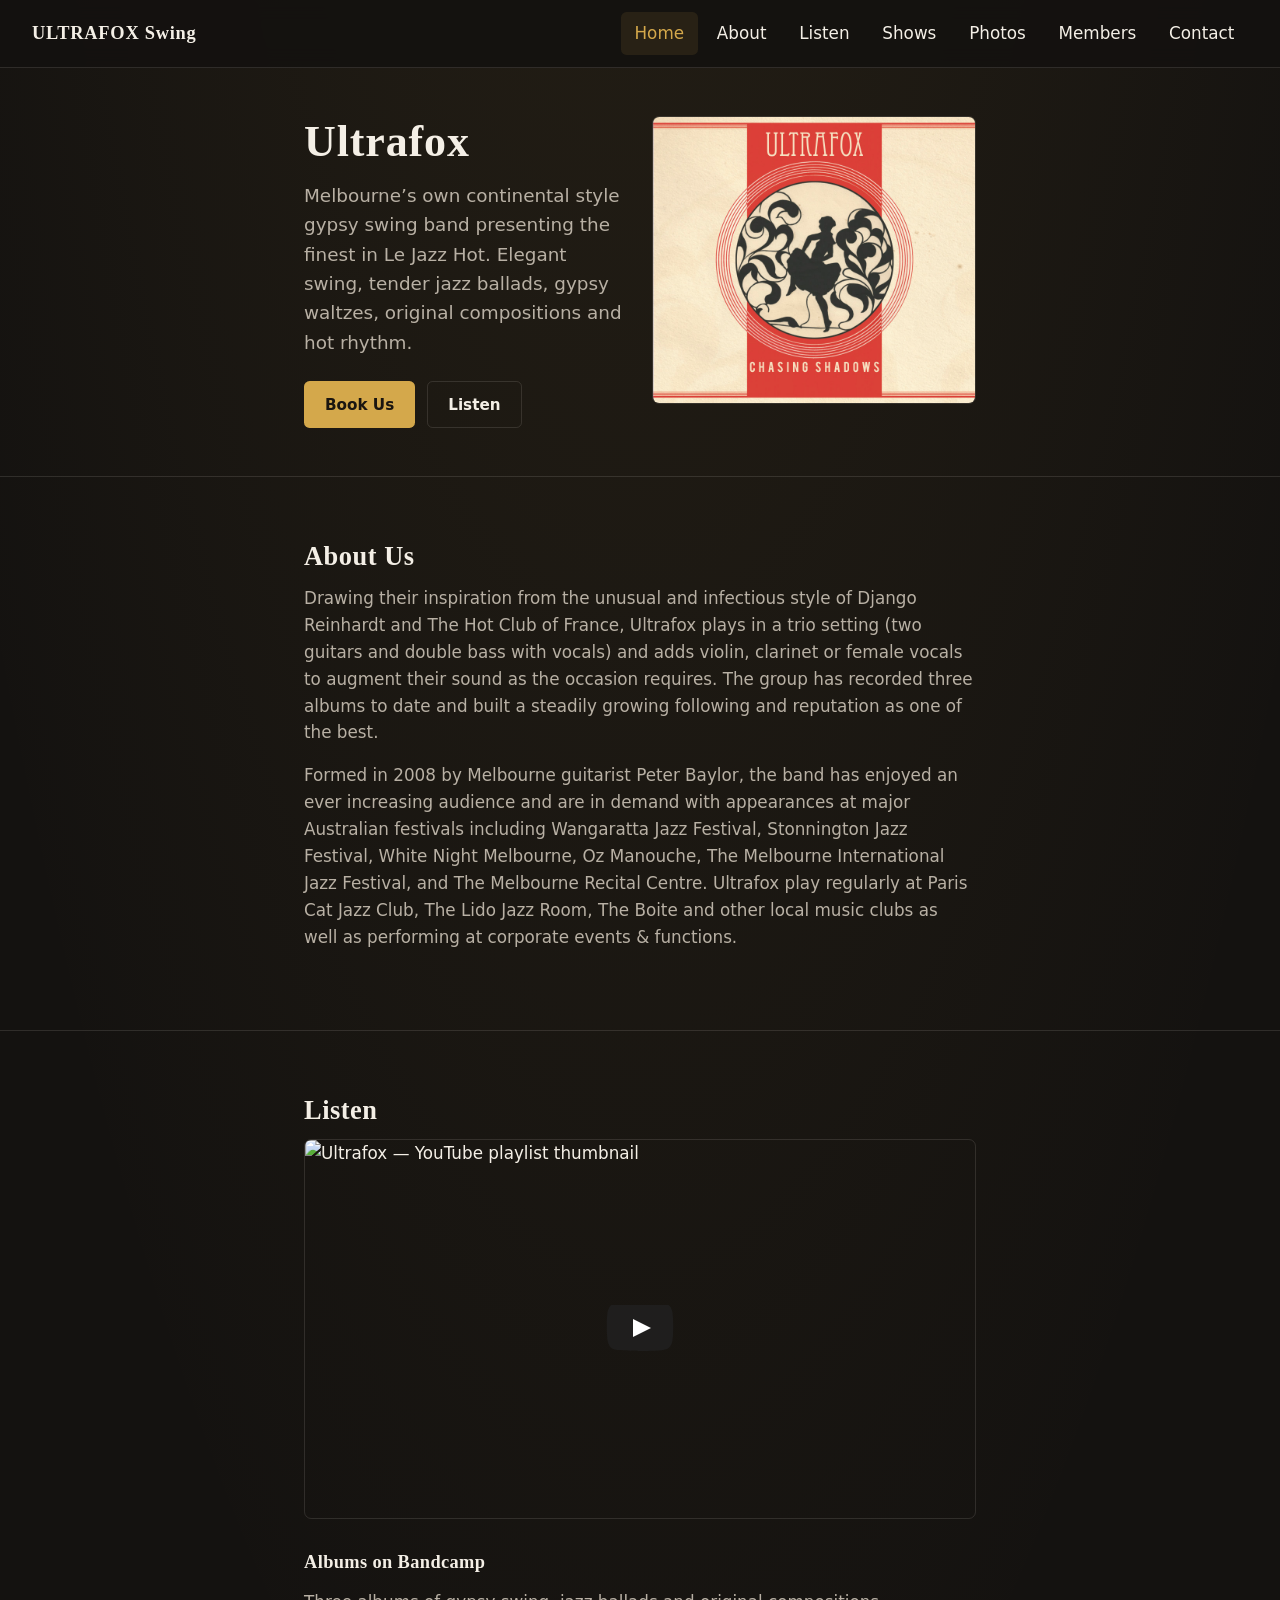
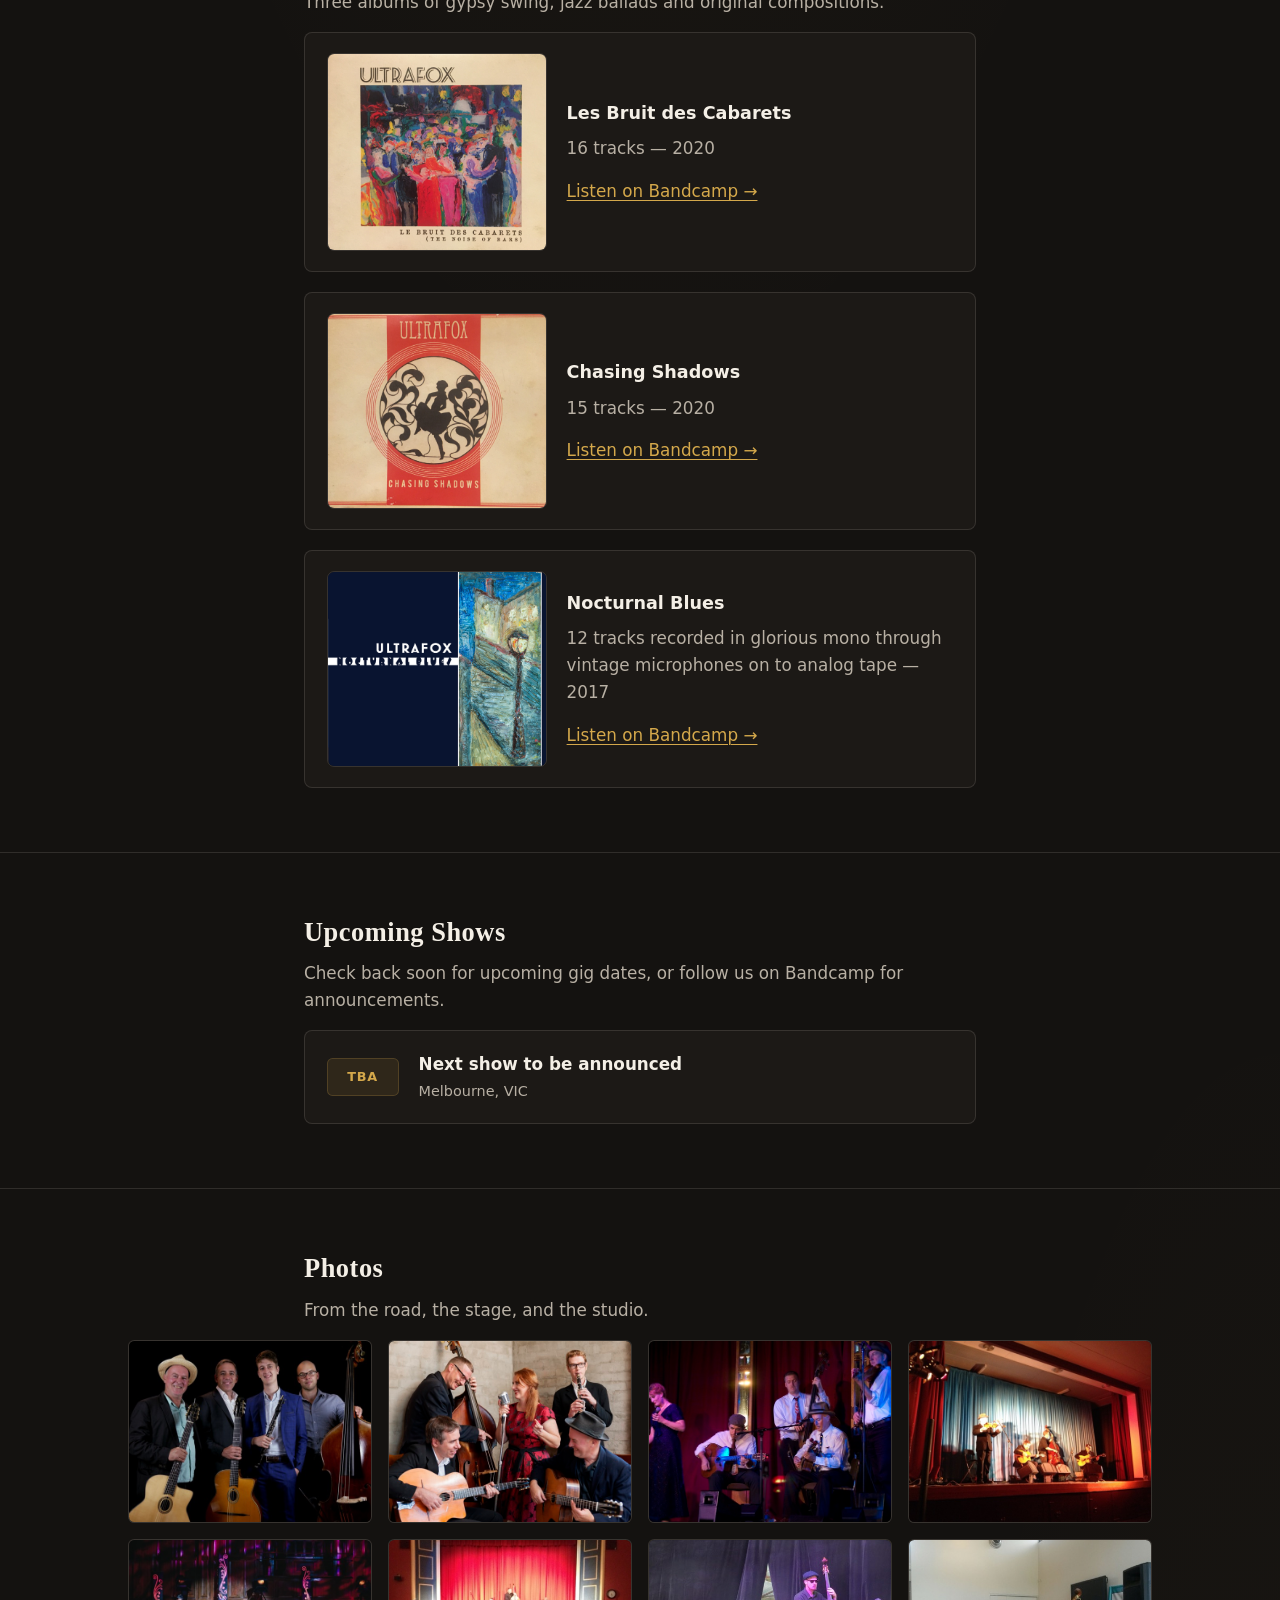
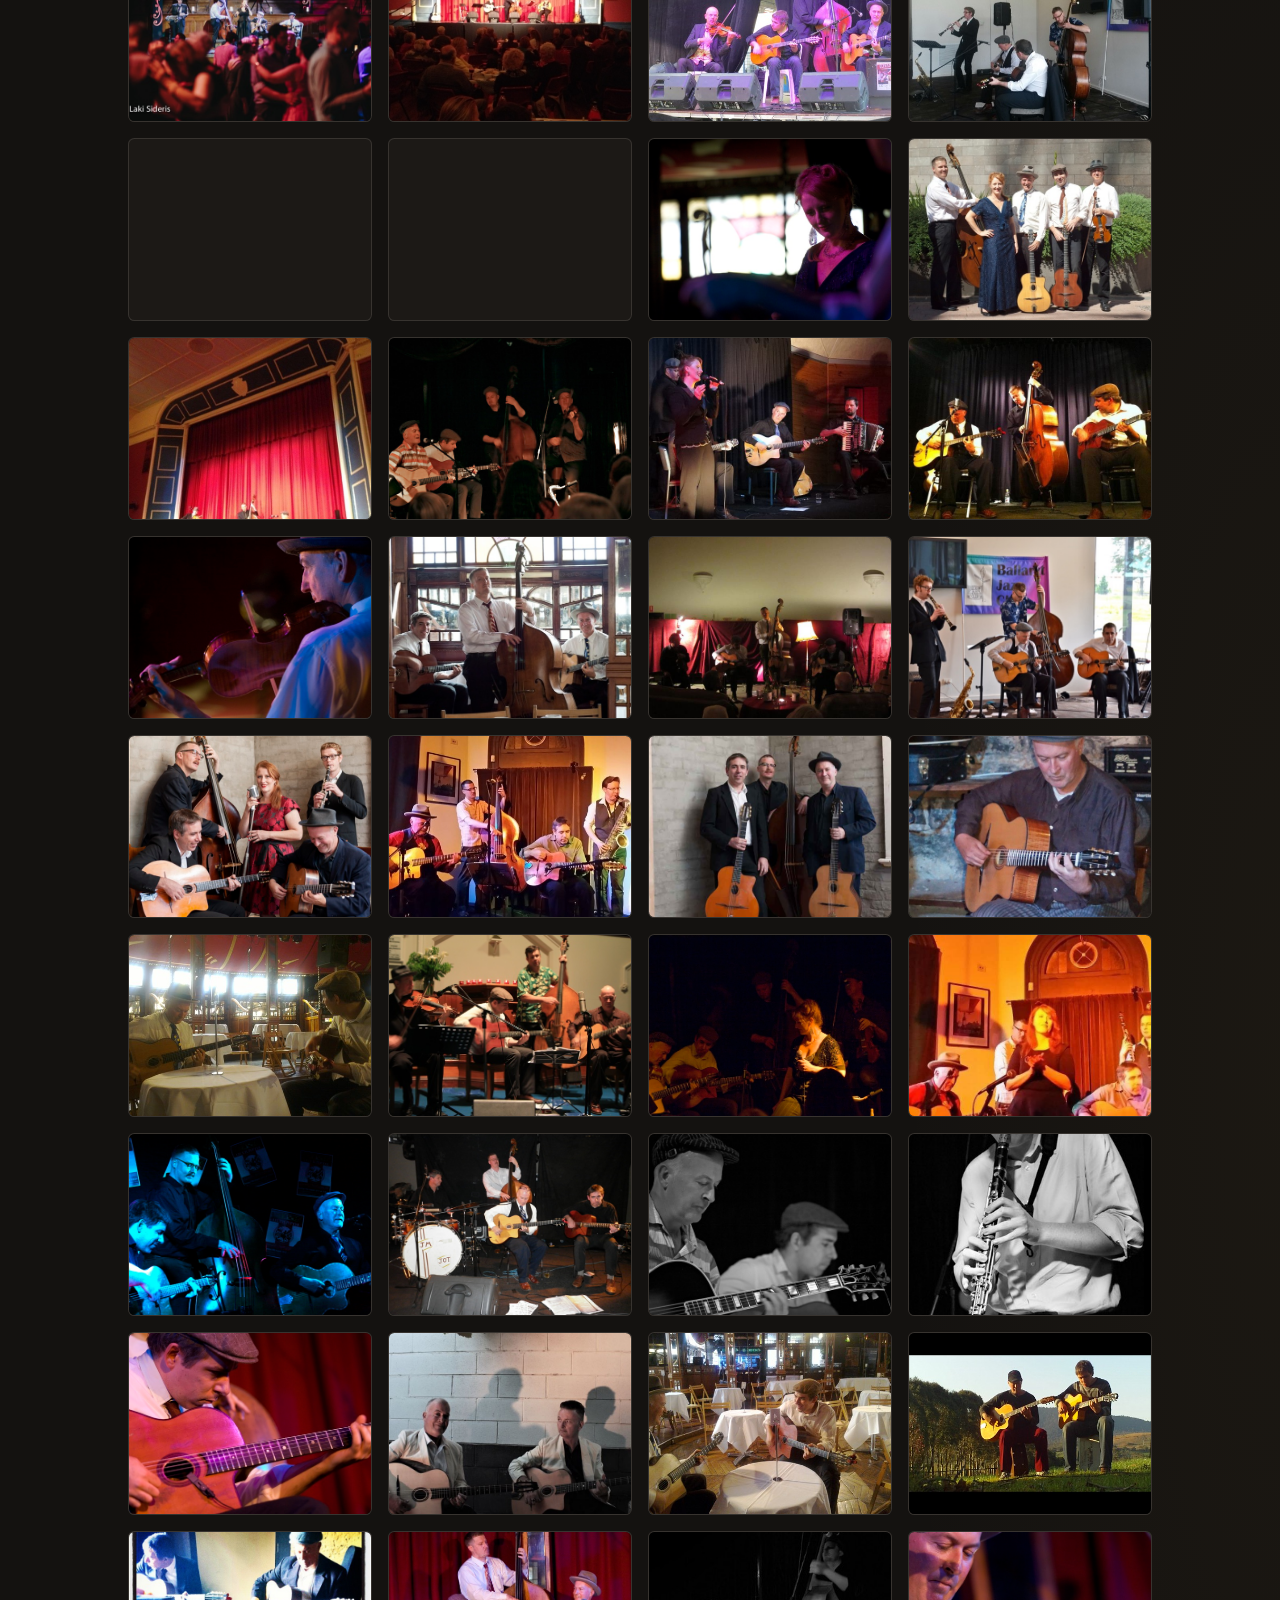
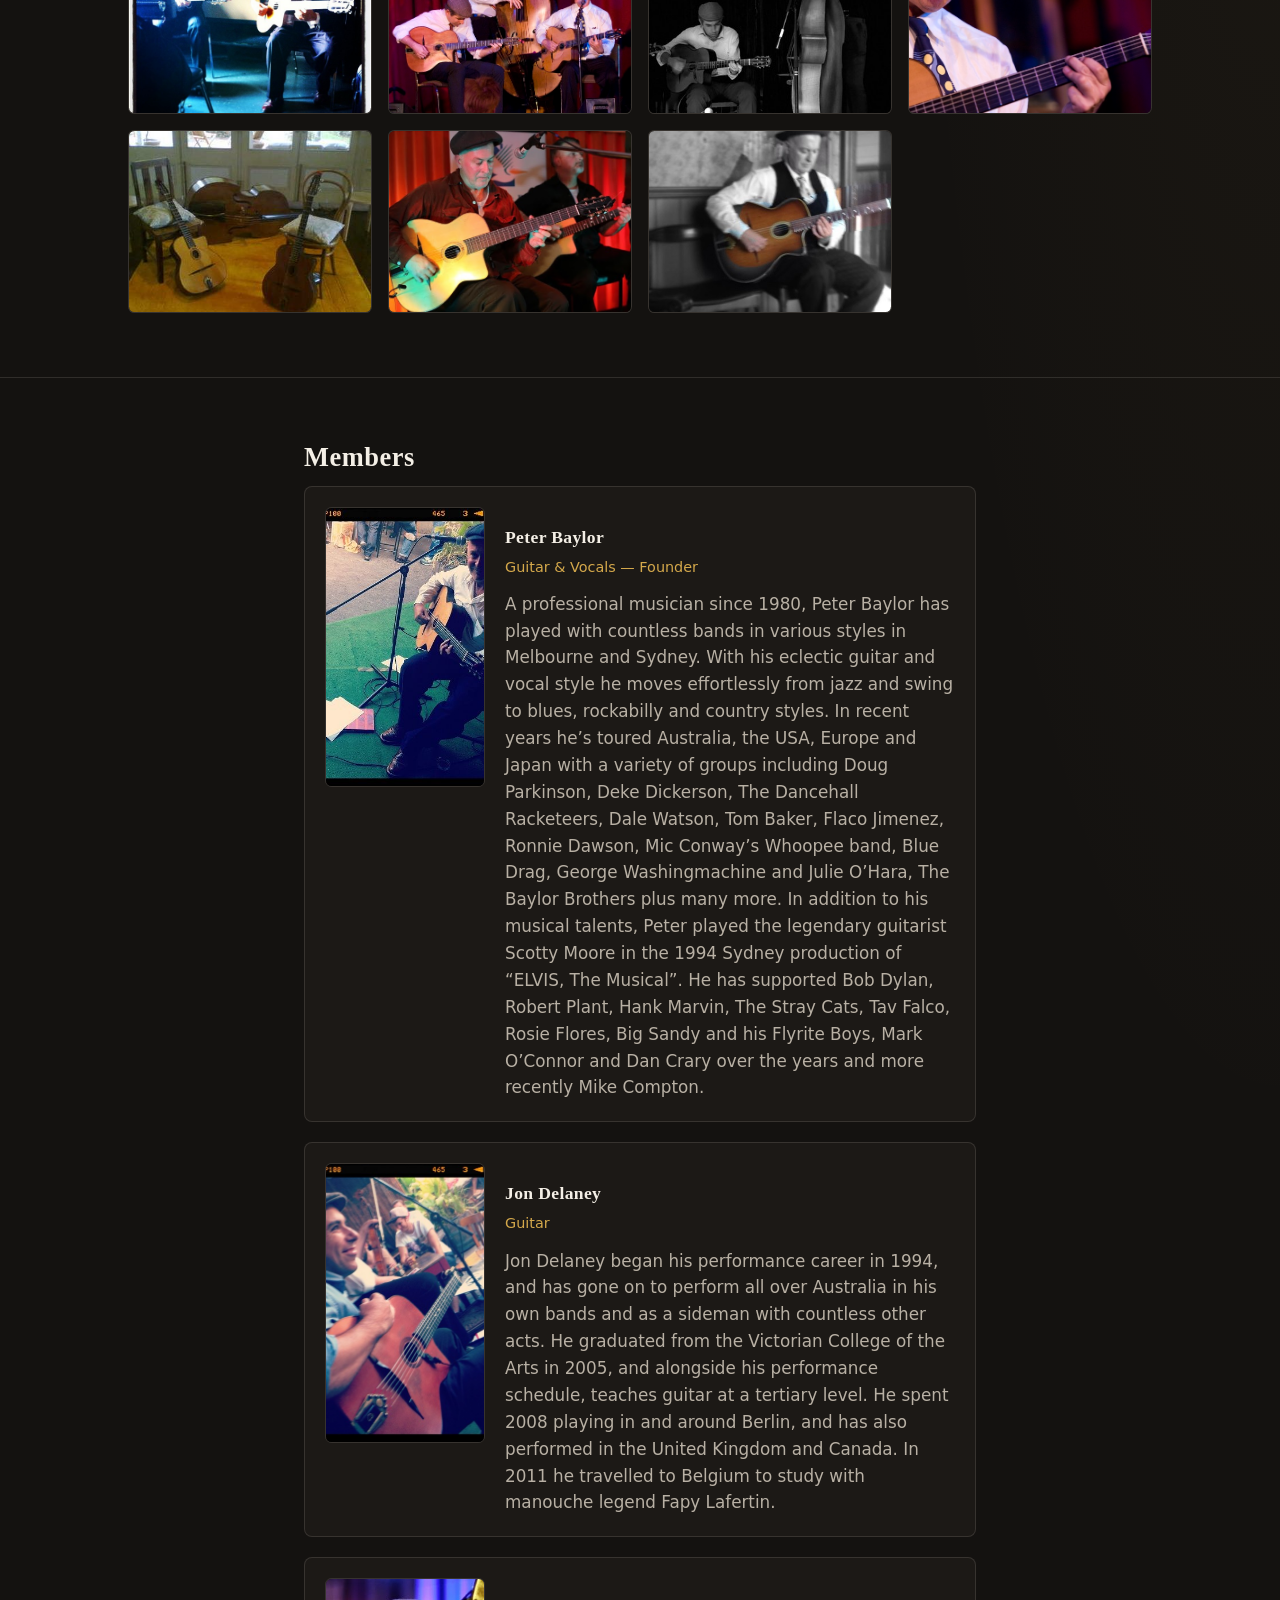
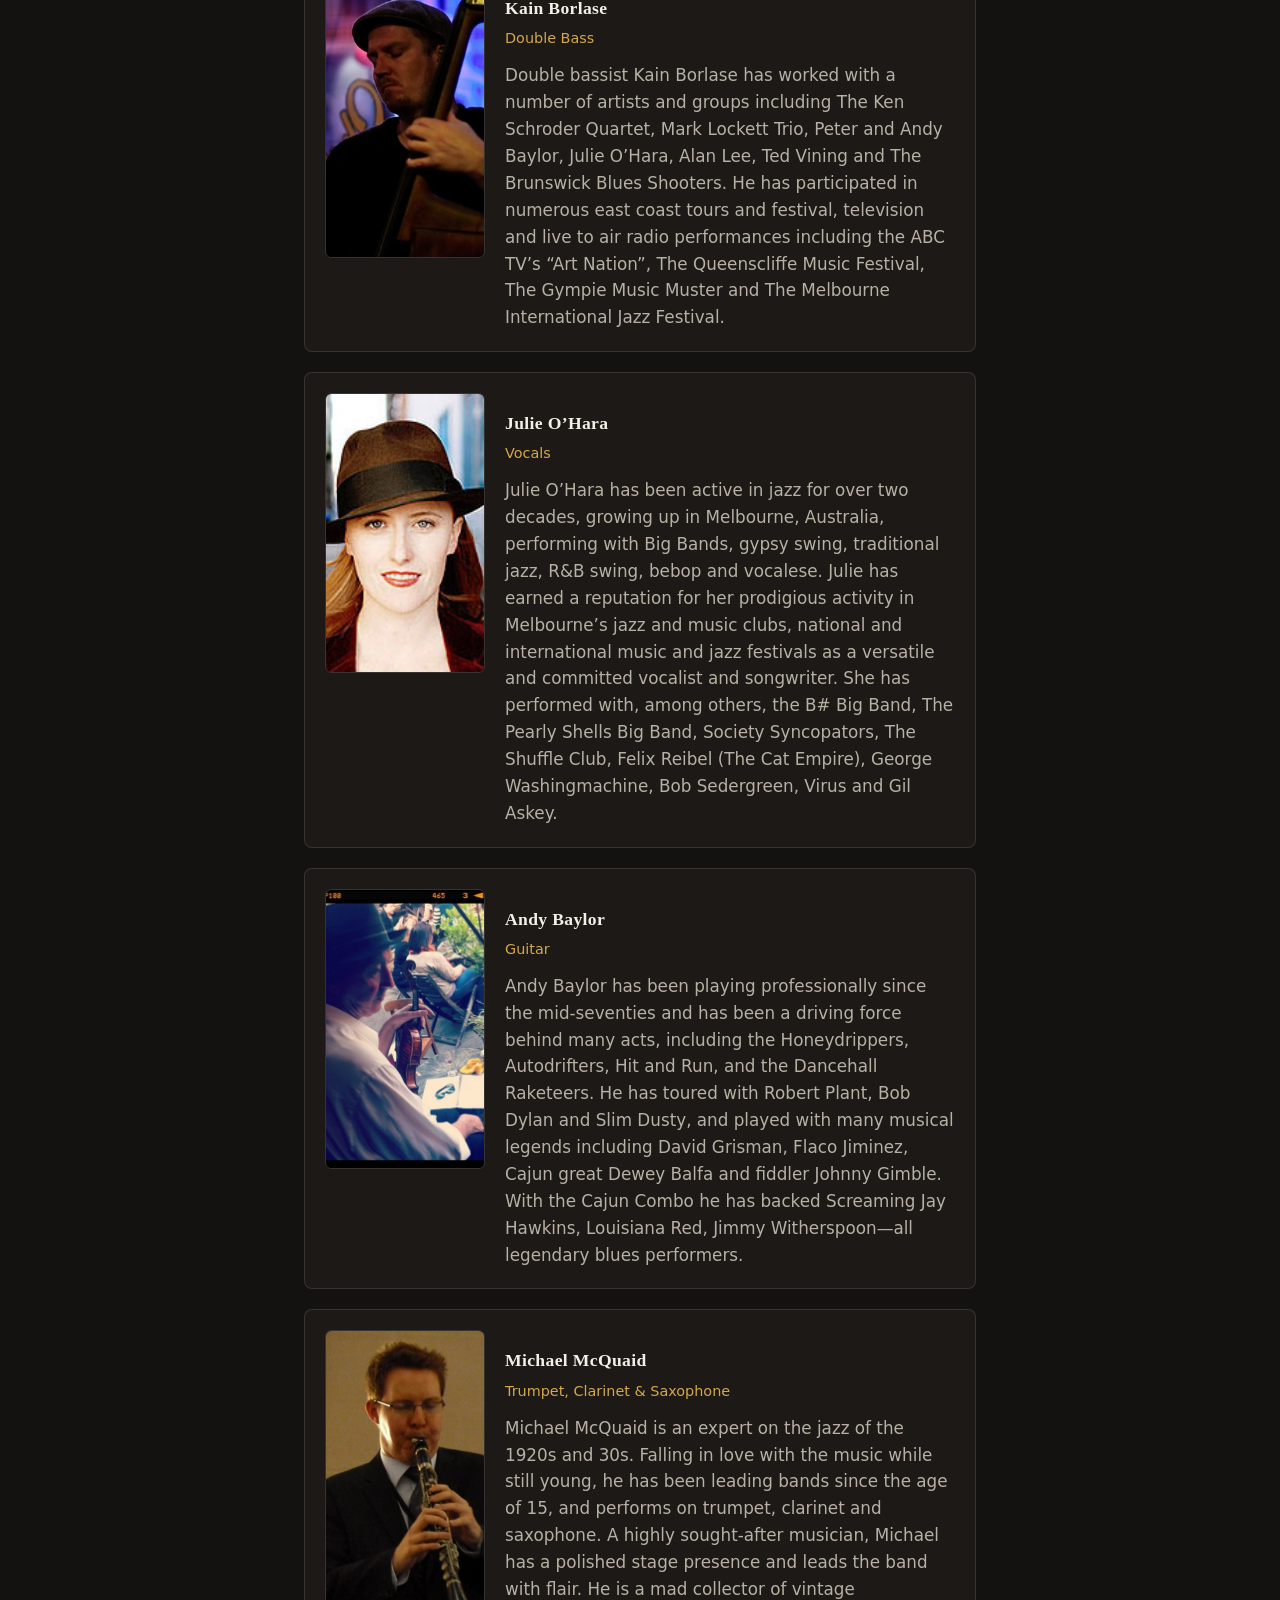
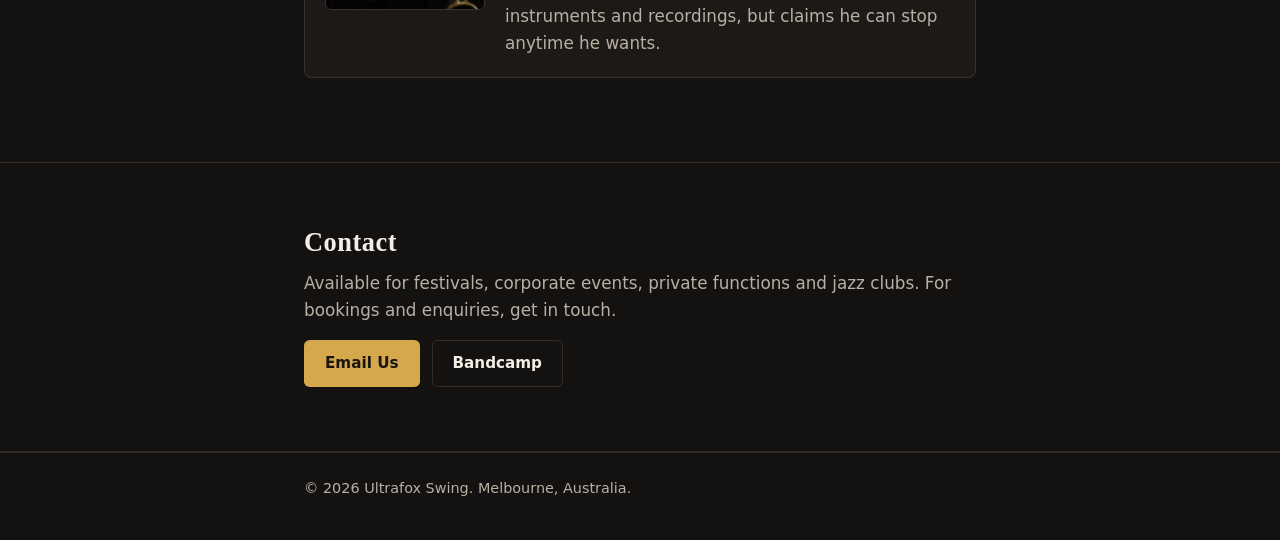
==== commit ef7804ed: "Improve accessibility" ====
--- a/index.html
+++ b/index.html
@@ -37,7 +37,7 @@
     <noscript><style>.site-nav { display: block !important; position: static !important; } .nav-toggle { display: none !important; }</style></noscript>
   </head>
   <body>
-    <a class="skip-link" href="#about">Skip to content</a>
+    <a class="skip-link" href="#main">Skip to content</a>
     <header class="site-header">
       <a class="brand" href="#hero">ULTRAFOX Swing</a>
       <button
@@ -64,7 +64,7 @@
       </nav>
     </header>
 
-    <main>
+    <main id="main">
       <section id="hero" class="section hero">
         <div class="layout-narrow">
           <div class="hero-inner">
@@ -136,15 +136,15 @@
                   src="assets/images/les-bruit-des-cabarets-cover.jpg"
                   width="1200"
                   height="1080"
-                  alt="Les Bruit des Cabarets album cover"
+                  alt="Les Bruit des Cabarets album cover — opens Bandcamp in new tab"
                   loading="lazy"
                   decoding="async"
                 />
               </a>
               <div>
-                <h3 class="album-subtitle">Les Bruit des Cabarets</h3>
+                <h4 class="album-subtitle">Les Bruit des Cabarets</h4>
                 <p>16 tracks &mdash; 2020</p>
-                <p><a href="https://peterbaylor.bandcamp.com/album/les-bruit-des-cabarets" target="_blank" rel="noopener noreferrer">Listen on Bandcamp &rarr;</a></p>
+                <p><a href="https://peterbaylor.bandcamp.com/album/les-bruit-des-cabarets" target="_blank" rel="noopener noreferrer">Listen on Bandcamp &rarr;<span class="sr-only"> (opens in new tab)</span></a></p>
               </div>
             </div>
             <div class="album-showcase card">
@@ -153,15 +153,15 @@
                   src="assets/images/chasing-shadows-cover.jpg"
                   width="1200"
                   height="1069"
-                  alt="Chasing Shadows album cover"
+                  alt="Chasing Shadows album cover — opens Bandcamp in new tab"
                   loading="lazy"
                   decoding="async"
                 />
               </a>
               <div>
-                <h3 class="album-subtitle">Chasing Shadows</h3>
+                <h4 class="album-subtitle">Chasing Shadows</h4>
                 <p>15 tracks &mdash; 2020</p>
-                <p><a href="https://peterbaylor.bandcamp.com/album/chasing-shadows-ultrafox" target="_blank" rel="noopener noreferrer">Listen on Bandcamp &rarr;</a></p>
+                <p><a href="https://peterbaylor.bandcamp.com/album/chasing-shadows-ultrafox" target="_blank" rel="noopener noreferrer">Listen on Bandcamp &rarr;<span class="sr-only"> (opens in new tab)</span></a></p>
               </div>
             </div>
             <div class="album-showcase card">
@@ -170,15 +170,15 @@
                   src="assets/images/nocturnal-blues-cover.jpg"
                   width="1200"
                   height="1063"
-                  alt="Nocturnal Blues album cover"
+                  alt="Nocturnal Blues album cover — opens Bandcamp in new tab"
                   loading="lazy"
                   decoding="async"
                 />
               </a>
               <div>
-                <h3 class="album-subtitle">Nocturnal Blues</h3>
+                <h4 class="album-subtitle">Nocturnal Blues</h4>
                 <p>12 tracks recorded in glorious mono through vintage microphones on to analog tape &mdash; 2017</p>
-                <p><a href="https://peterbaylor.bandcamp.com/album/nocturnal-blues-ultrafox" target="_blank" rel="noopener noreferrer">Listen on Bandcamp &rarr;</a></p>
+                <p><a href="https://peterbaylor.bandcamp.com/album/nocturnal-blues-ultrafox" target="_blank" rel="noopener noreferrer">Listen on Bandcamp &rarr;<span class="sr-only"> (opens in new tab)</span></a></p>
               </div>
             </div>
           </div>
@@ -465,7 +465,7 @@
           </p>
           <div class="contact-links">
             <a id="email-link" class="btn btn-primary" href="#contact">Email Us</a>
-            <a class="btn btn-ghost" href="https://peterbaylor.bandcamp.com/" target="_blank" rel="noopener noreferrer">Bandcamp</a>
+            <a class="btn btn-ghost" href="https://peterbaylor.bandcamp.com/" target="_blank" rel="noopener noreferrer">Bandcamp<span class="sr-only"> (opens in new tab)</span></a>
           </div>
         </div>
       </section>
@@ -474,6 +474,7 @@
         <button class="lightbox-prev" aria-label="Previous photo">&#8249;</button>
         <img class="lightbox-img" src="" alt="" />
         <button class="lightbox-next" aria-label="Next photo">&#8250;</button>
+        <span class="lightbox-count" aria-live="polite"></span>
       </dialog>
     </main>
 
--- a/assets/styles.css
+++ b/assets/styles.css
@@ -21,6 +21,18 @@
 html {
   scroll-behavior: smooth;
   scroll-padding-top: var(--nav-h);
+}
+
+.sr-only {
+  position: absolute;
+  width: 1px;
+  height: 1px;
+  padding: 0;
+  margin: -1px;
+  overflow: hidden;
+  clip: rect(0, 0, 0, 0);
+  white-space: nowrap;
+  border: 0;
 }
 
 .skip-link {
@@ -628,6 +640,16 @@
   background: rgba(0, 0, 0, 0.85);
 }
 
+.lightbox-count {
+  position: fixed;
+  bottom: 0.75rem;
+  left: 50%;
+  transform: translateX(-50%);
+  font-size: 0.85rem;
+  color: rgba(255, 255, 255, 0.7);
+  pointer-events: none;
+}
+
 .lightbox-close:focus-visible,
 .lightbox-prev:focus-visible,
 .lightbox-next:focus-visible {
@@ -707,6 +729,14 @@
   color: var(--accent);
 }
 
+@media (prefers-reduced-motion: reduce) {
+  html { scroll-behavior: auto; }
+  .hero.is-arriving .hero-inner { animation: none; }
+  .photo-card img { transition: none; }
+  .lightbox-close,
+  .yt-play { transition: none; }
+}
+
 .page-404 {
   text-align: center;
   padding: 3rem 1rem;
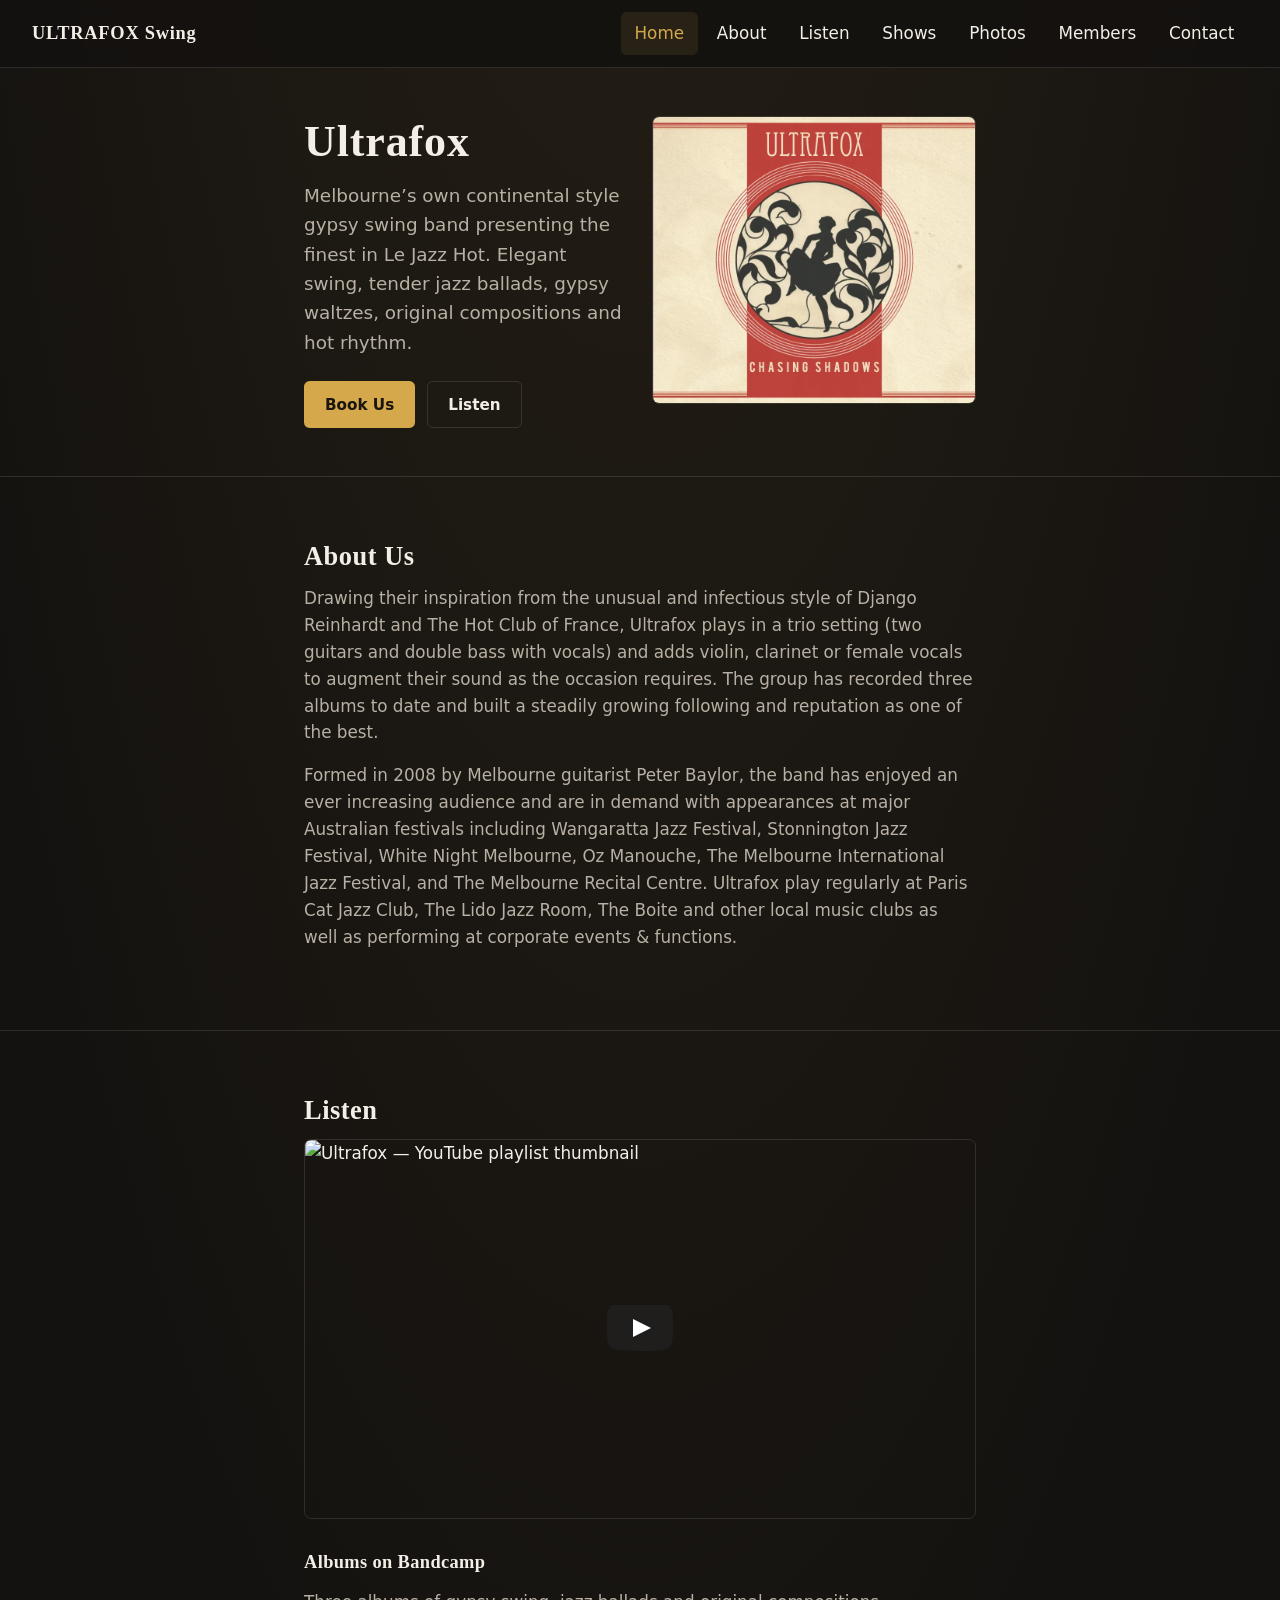
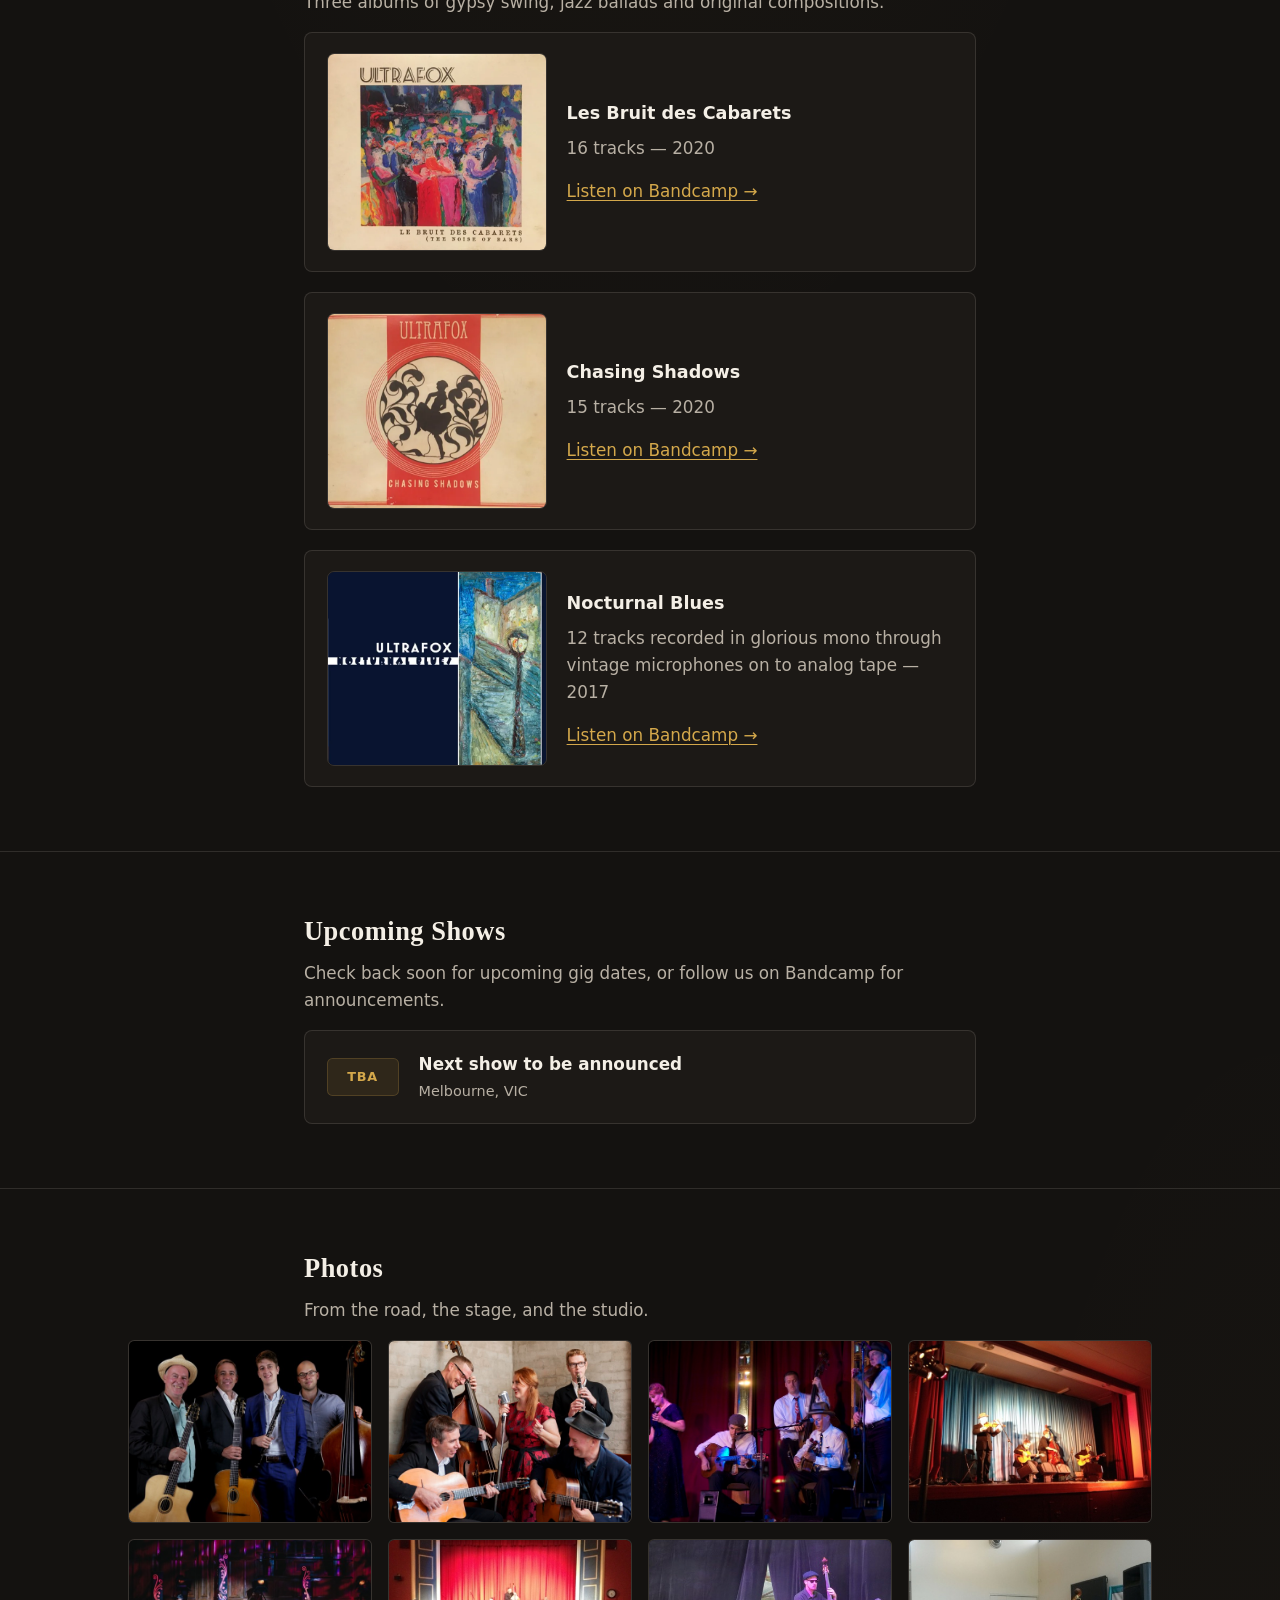
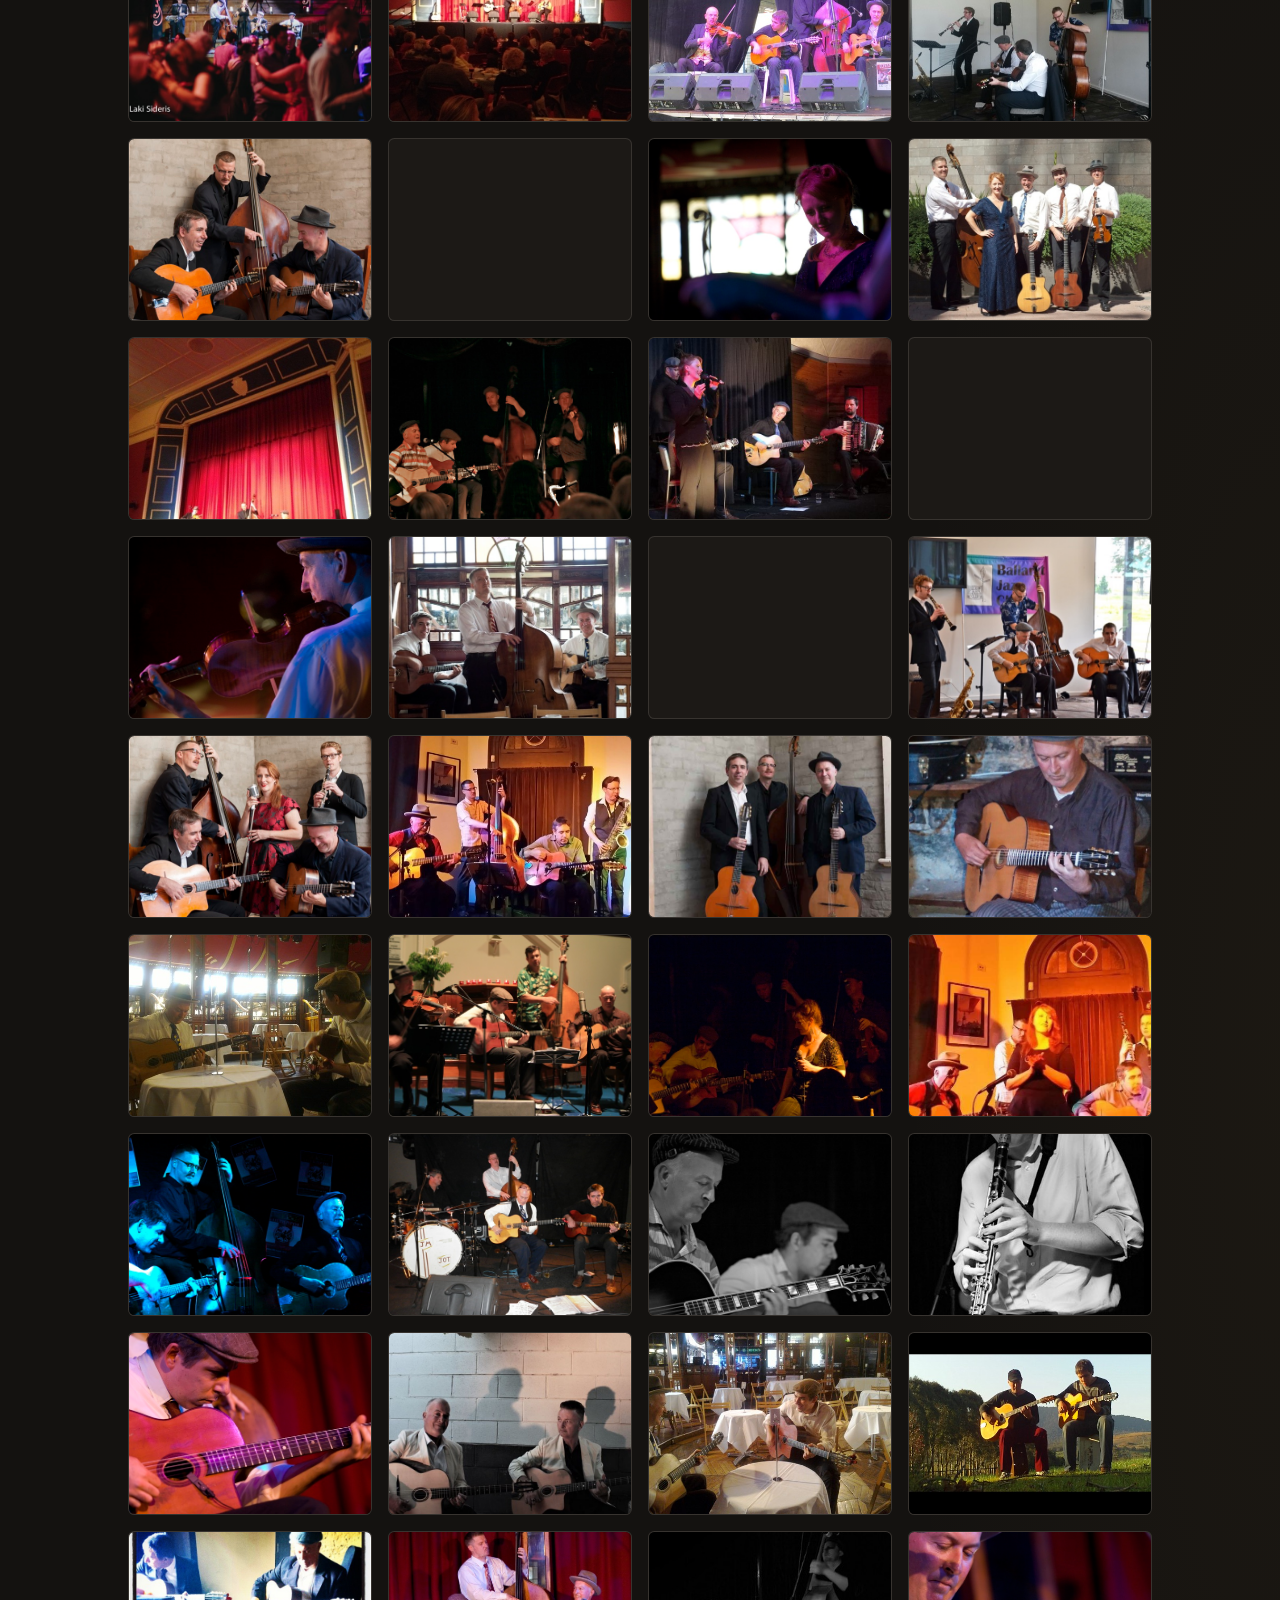
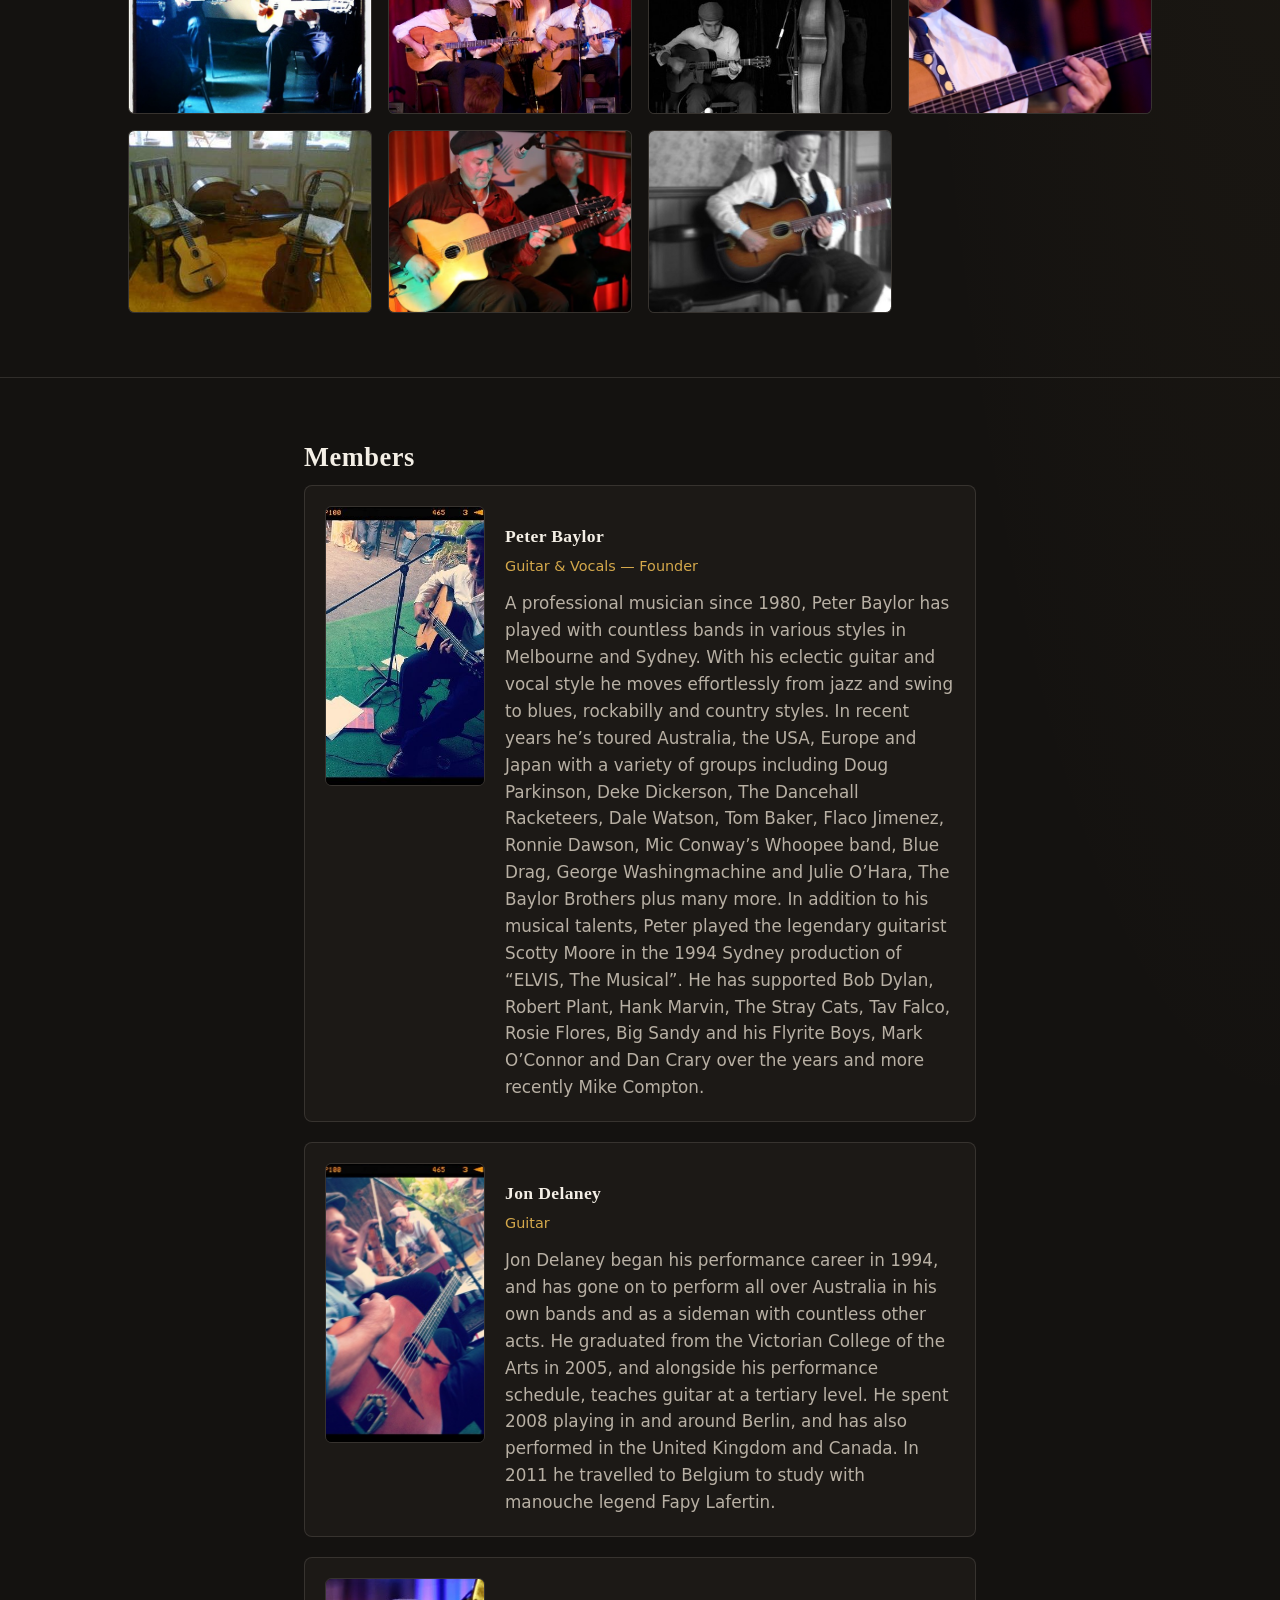
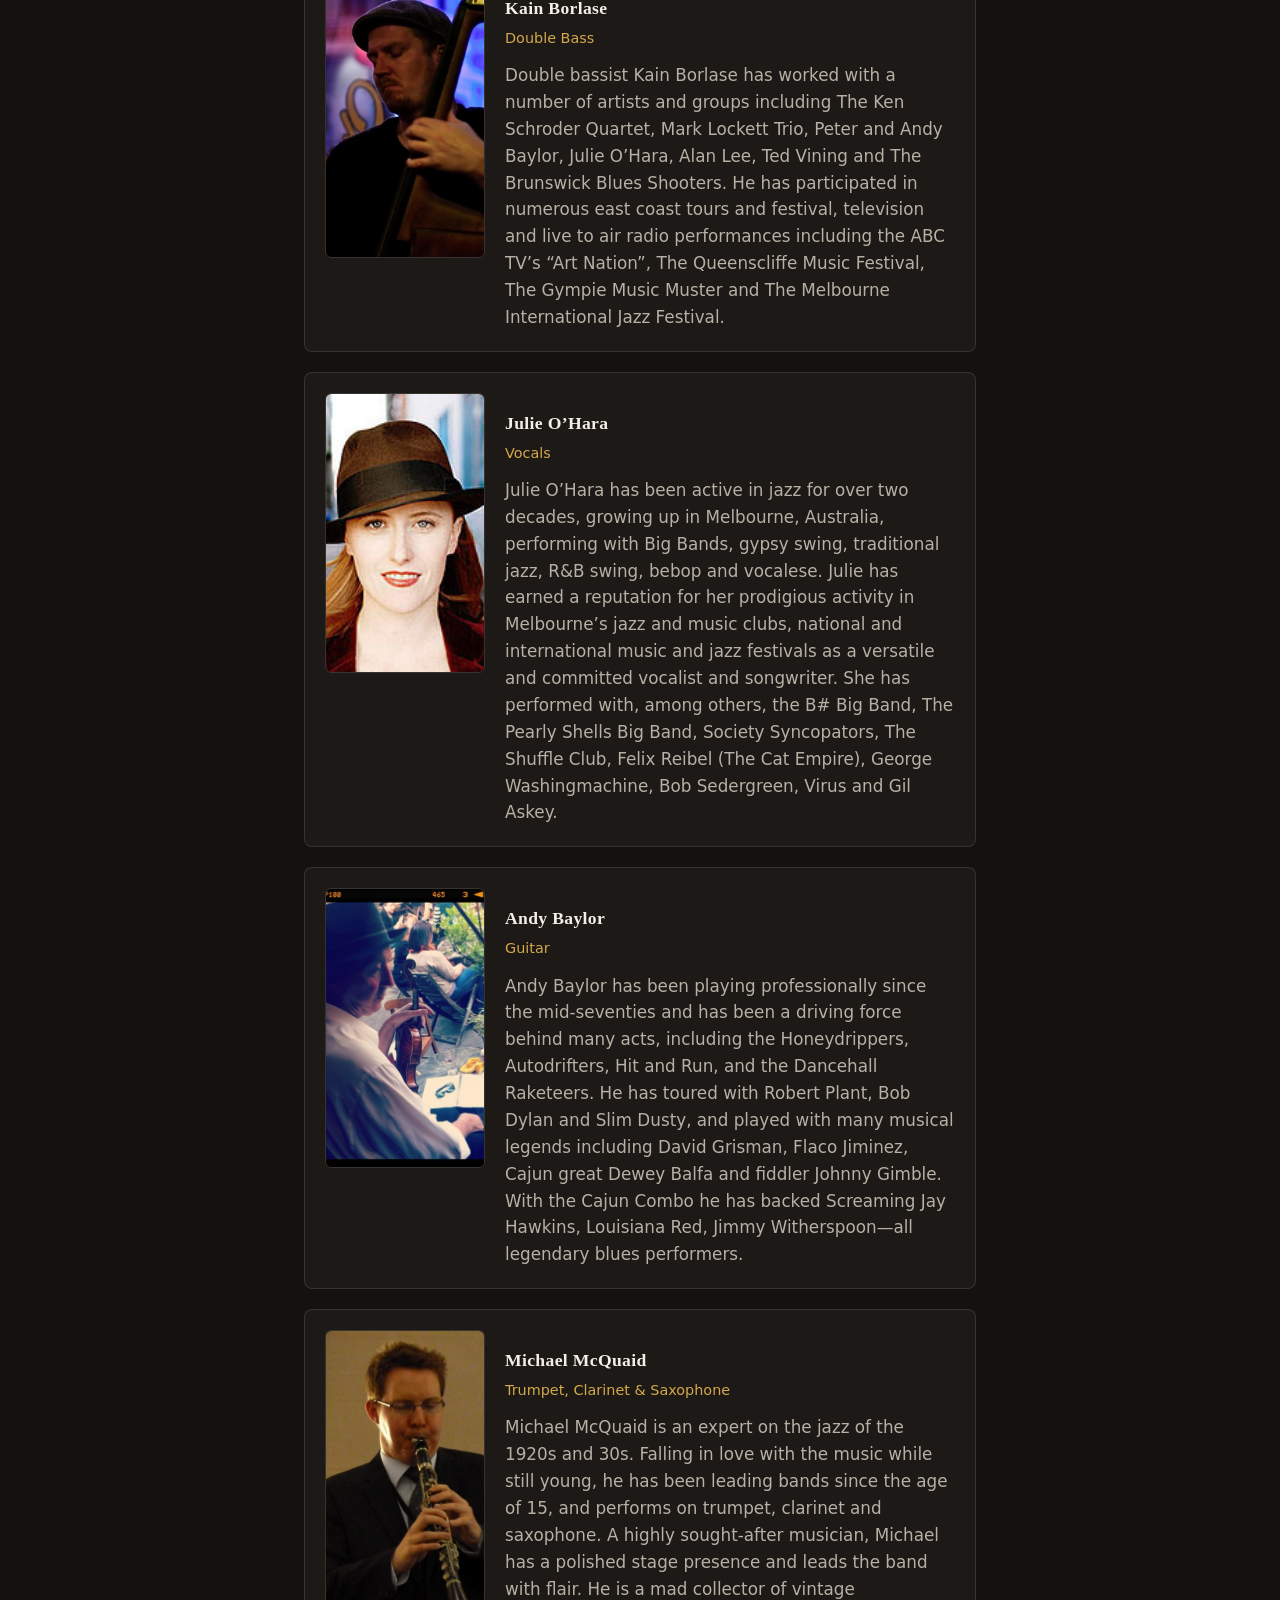
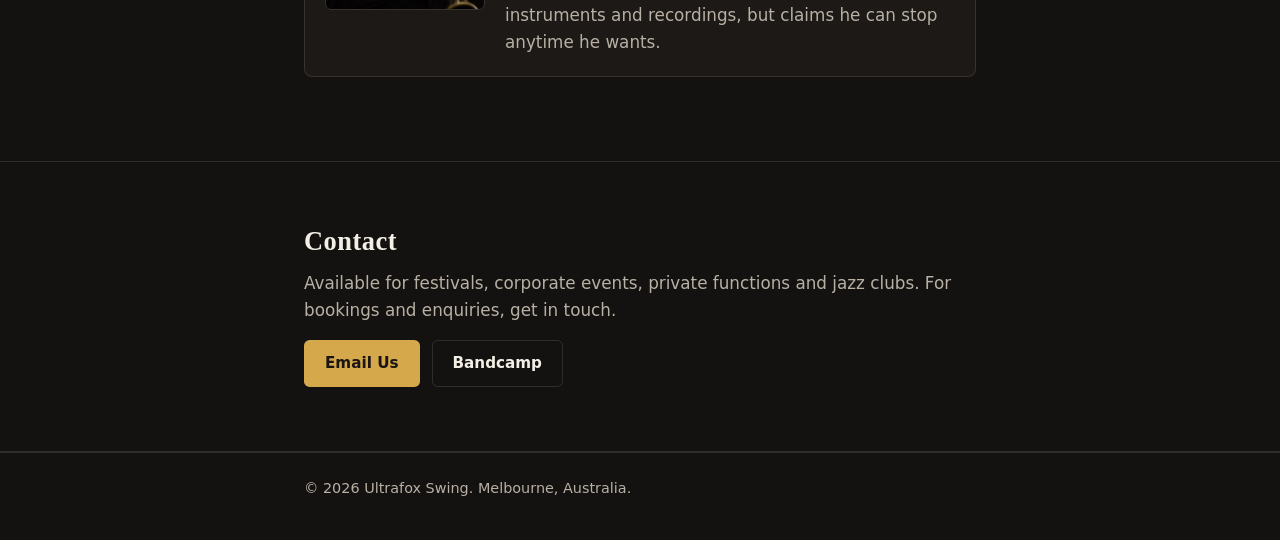
==== commit 8ffe2ba0: "Optimise images and fix CSP meta tag Convert hero and album covers to WebP with <picture> fallbacks," ====
--- a/index.html
+++ b/index.html
@@ -21,7 +21,7 @@
     <meta name="twitter:image" content="https://djangointhehills.github.io/ultrafox/assets/images/59bc3b57-Ultrafox-Cover-Art-cropped.jpg" />
 
     <meta http-equiv="X-Content-Type-Options" content="nosniff" />
-    <meta http-equiv="Content-Security-Policy" content="default-src 'self'; style-src 'self' https://fonts.googleapis.com 'unsafe-inline'; font-src https://fonts.gstatic.com; img-src 'self' https://img.youtube.com; script-src 'self'; frame-src https://www.youtube-nocookie.com; frame-ancestors 'none'; base-uri 'self'; form-action 'self'" />
+    <meta http-equiv="Content-Security-Policy" content="default-src 'self'; style-src 'self' https://fonts.googleapis.com 'unsafe-inline'; font-src https://fonts.gstatic.com; img-src 'self' https://img.youtube.com; script-src 'self'; frame-src https://www.youtube-nocookie.com; base-uri 'self'; form-action 'self'" />
     <meta name="referrer" content="strict-origin-when-cross-origin" />
     <link rel="icon" type="image/png" href="assets/images/favicon.png" />
     <link rel="preconnect" href="https://fonts.googleapis.com" />
@@ -80,14 +80,17 @@
               </div>
             </div>
             <figure class="hero-visual">
-              <img
-                src="assets/images/59bc3b57-Ultrafox-Cover-Art-cropped.jpg"
-                width="828"
-                height="736"
-                alt="Ultrafox — Nocturnal Blues cover artwork"
-                fetchpriority="high"
-                decoding="async"
-              />
+              <picture>
+                <source srcset="assets/images/59bc3b57-Ultrafox-Cover-Art-cropped.webp" type="image/webp" />
+                <img
+                  src="assets/images/59bc3b57-Ultrafox-Cover-Art-cropped.jpg"
+                  width="828"
+                  height="736"
+                  alt="Ultrafox — Nocturnal Blues cover artwork"
+                  fetchpriority="high"
+                  decoding="async"
+                />
+              </picture>
             </figure>
           </div>
         </div>
@@ -132,14 +135,17 @@
           <div class="album-grid">
             <div class="album-showcase card">
               <a href="https://peterbaylor.bandcamp.com/album/les-bruit-des-cabarets" target="_blank" rel="noopener noreferrer" class="album-cover-link">
-                <img
-                  src="assets/images/les-bruit-des-cabarets-cover.jpg"
-                  width="1200"
-                  height="1080"
-                  alt="Les Bruit des Cabarets album cover — opens Bandcamp in new tab"
-                  loading="lazy"
-                  decoding="async"
-                />
+                <picture>
+                  <source srcset="assets/images/les-bruit-des-cabarets-cover.webp" type="image/webp" />
+                  <img
+                    src="assets/images/les-bruit-des-cabarets-cover.jpg"
+                    width="600"
+                    height="540"
+                    alt="Les Bruit des Cabarets album cover — opens Bandcamp in new tab"
+                    loading="lazy"
+                    decoding="async"
+                  />
+                </picture>
               </a>
               <div>
                 <h4 class="album-subtitle">Les Bruit des Cabarets</h4>
@@ -149,14 +155,17 @@
             </div>
             <div class="album-showcase card">
               <a href="https://peterbaylor.bandcamp.com/album/chasing-shadows-ultrafox" target="_blank" rel="noopener noreferrer" class="album-cover-link">
-                <img
-                  src="assets/images/chasing-shadows-cover.jpg"
-                  width="1200"
-                  height="1069"
-                  alt="Chasing Shadows album cover — opens Bandcamp in new tab"
-                  loading="lazy"
-                  decoding="async"
-                />
+                <picture>
+                  <source srcset="assets/images/chasing-shadows-cover.webp" type="image/webp" />
+                  <img
+                    src="assets/images/chasing-shadows-cover.jpg"
+                    width="600"
+                    height="534"
+                    alt="Chasing Shadows album cover — opens Bandcamp in new tab"
+                    loading="lazy"
+                    decoding="async"
+                  />
+                </picture>
               </a>
               <div>
                 <h4 class="album-subtitle">Chasing Shadows</h4>
@@ -166,14 +175,17 @@
             </div>
             <div class="album-showcase card">
               <a href="https://peterbaylor.bandcamp.com/album/nocturnal-blues-ultrafox" target="_blank" rel="noopener noreferrer" class="album-cover-link">
-                <img
-                  src="assets/images/nocturnal-blues-cover.jpg"
-                  width="1200"
-                  height="1063"
-                  alt="Nocturnal Blues album cover — opens Bandcamp in new tab"
-                  loading="lazy"
-                  decoding="async"
-                />
+                <picture>
+                  <source srcset="assets/images/nocturnal-blues-cover.webp" type="image/webp" />
+                  <img
+                    src="assets/images/nocturnal-blues-cover.jpg"
+                    width="600"
+                    height="531"
+                    alt="Nocturnal Blues album cover — opens Bandcamp in new tab"
+                    loading="lazy"
+                    decoding="async"
+                  />
+                </picture>
               </a>
               <div>
                 <h4 class="album-subtitle">Nocturnal Blues</h4>
